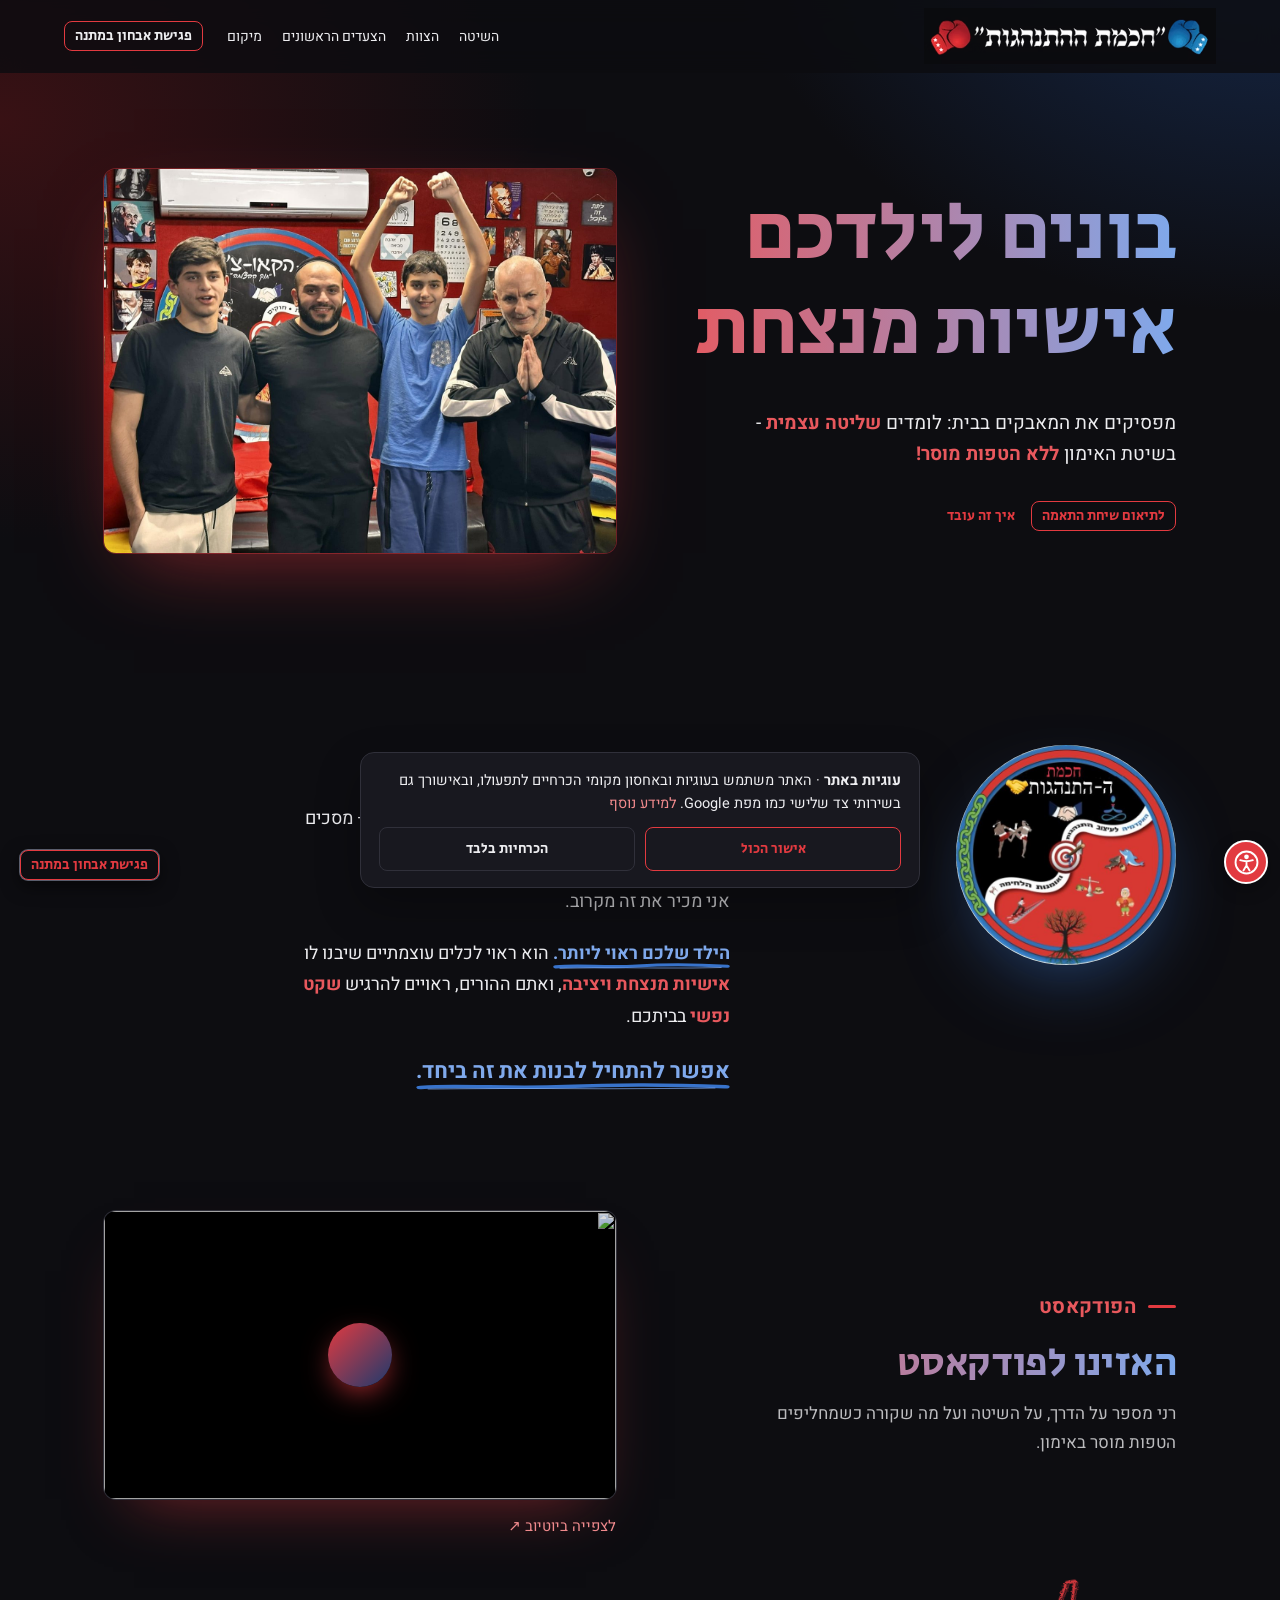
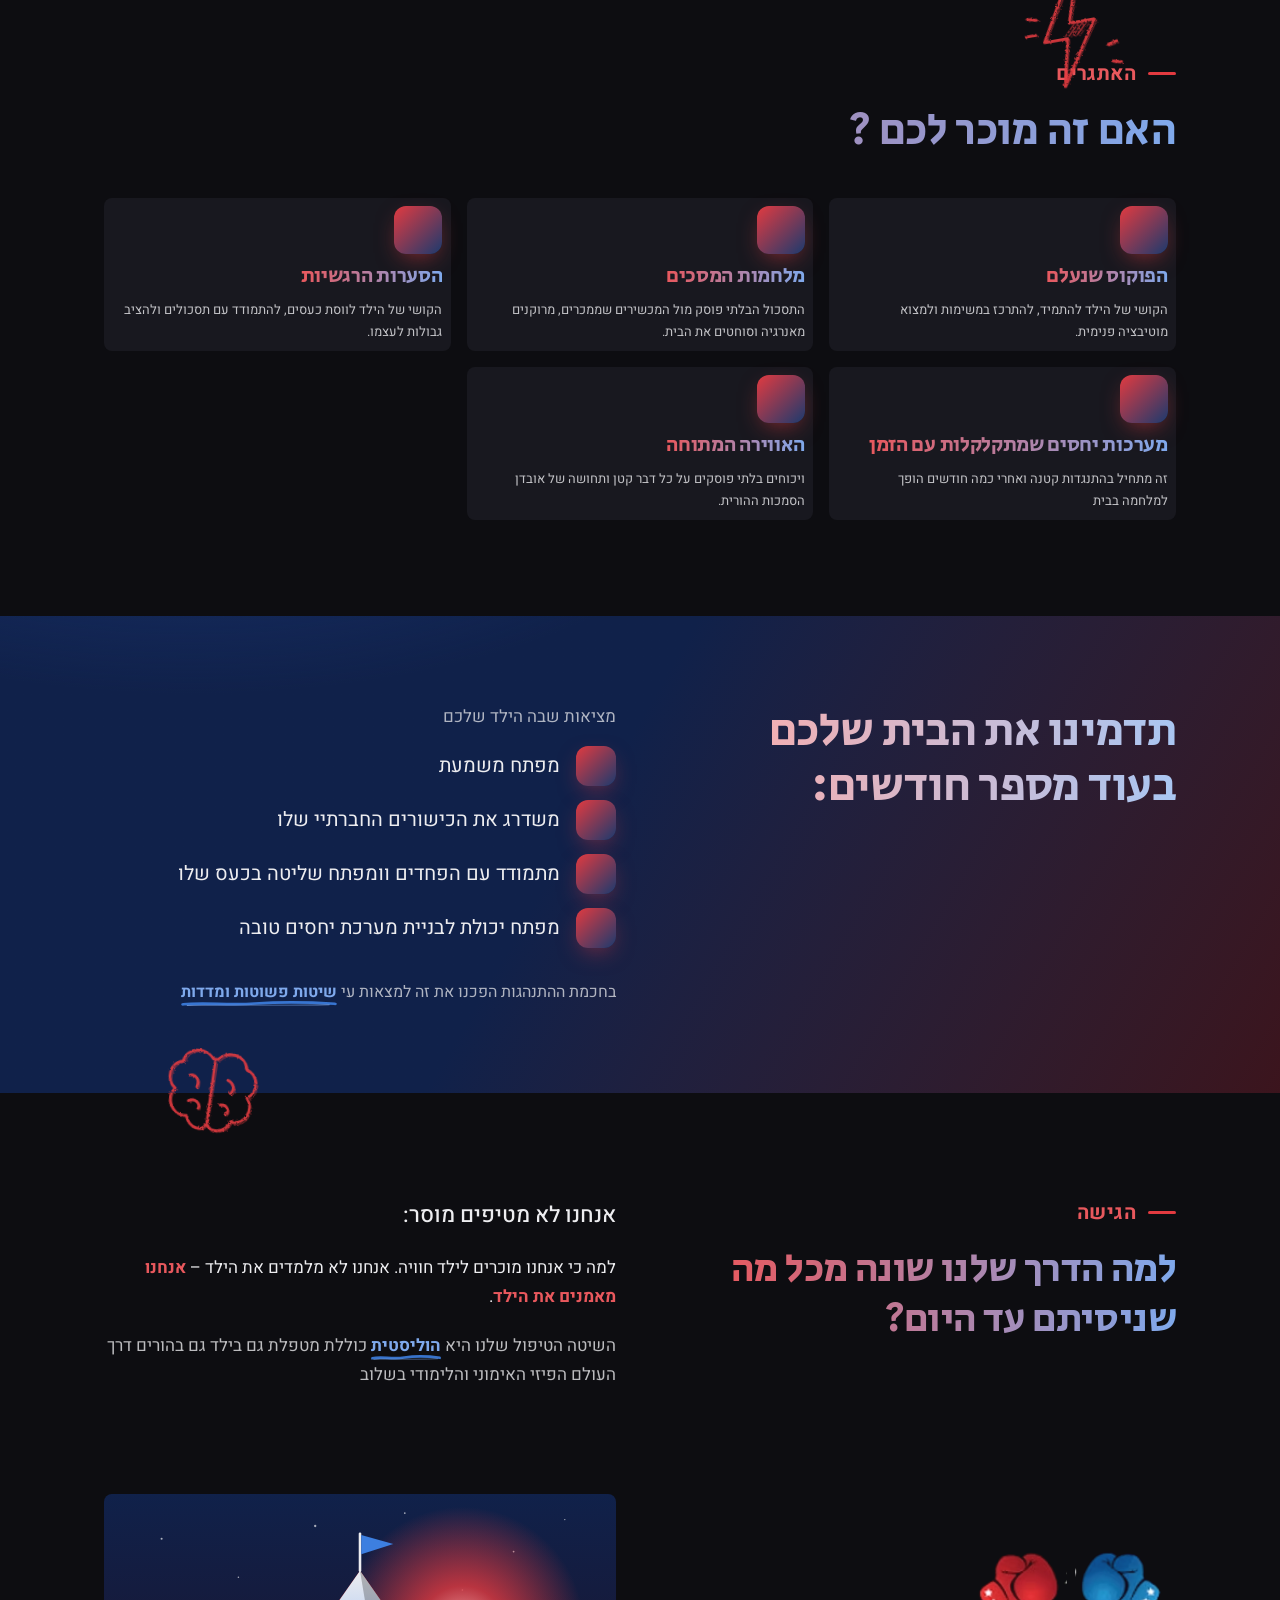
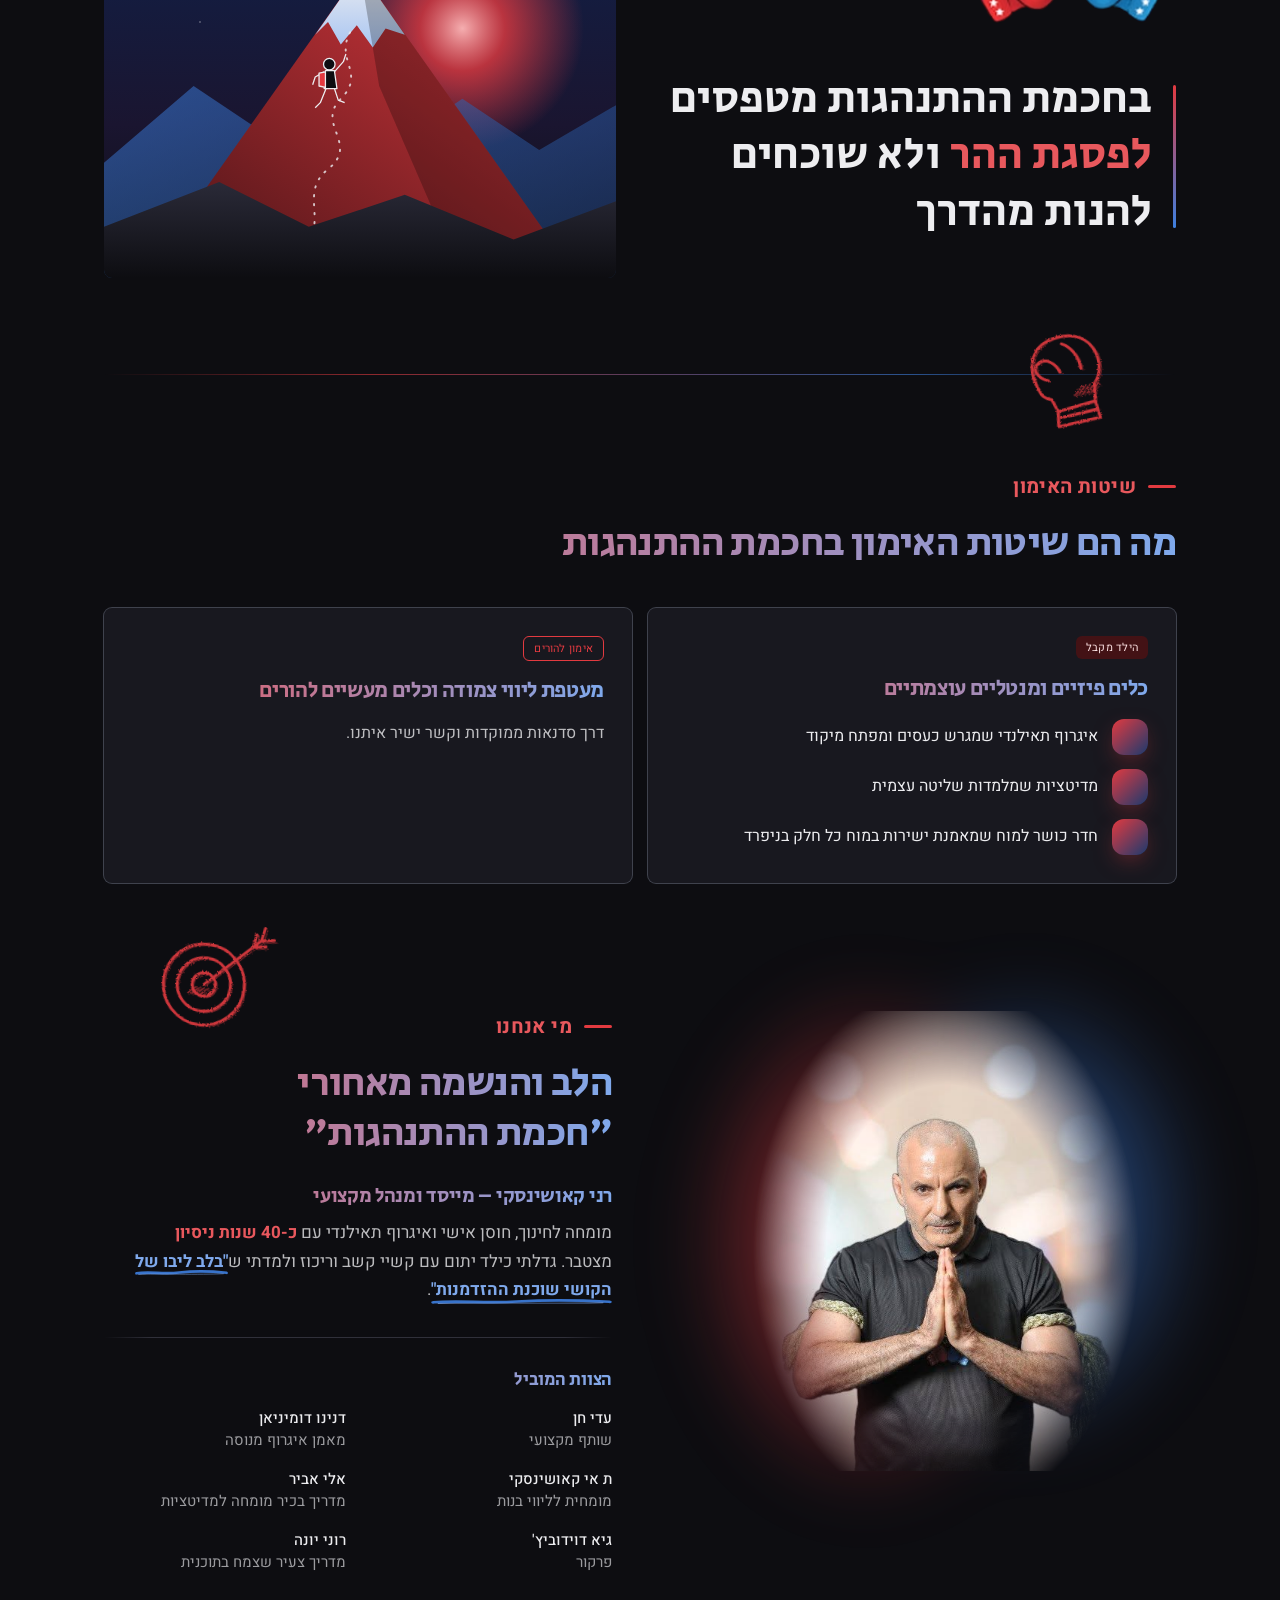
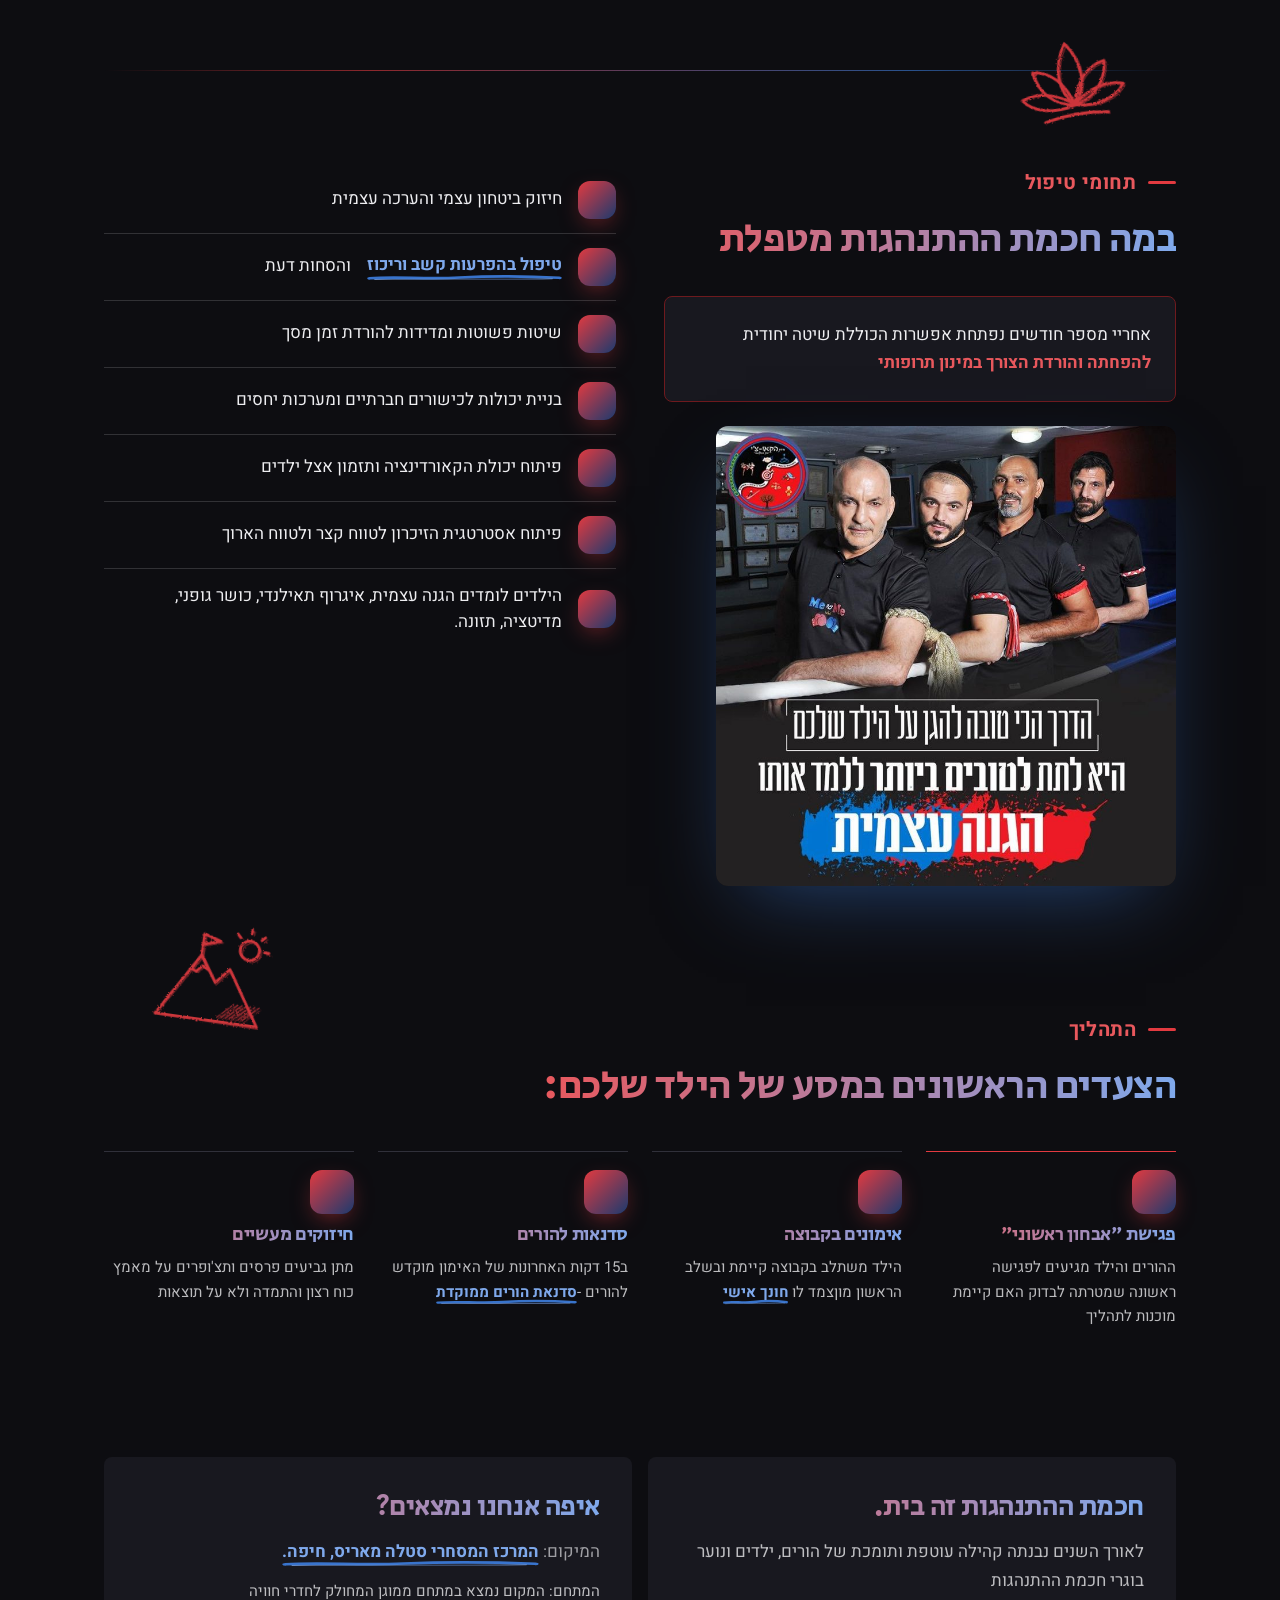
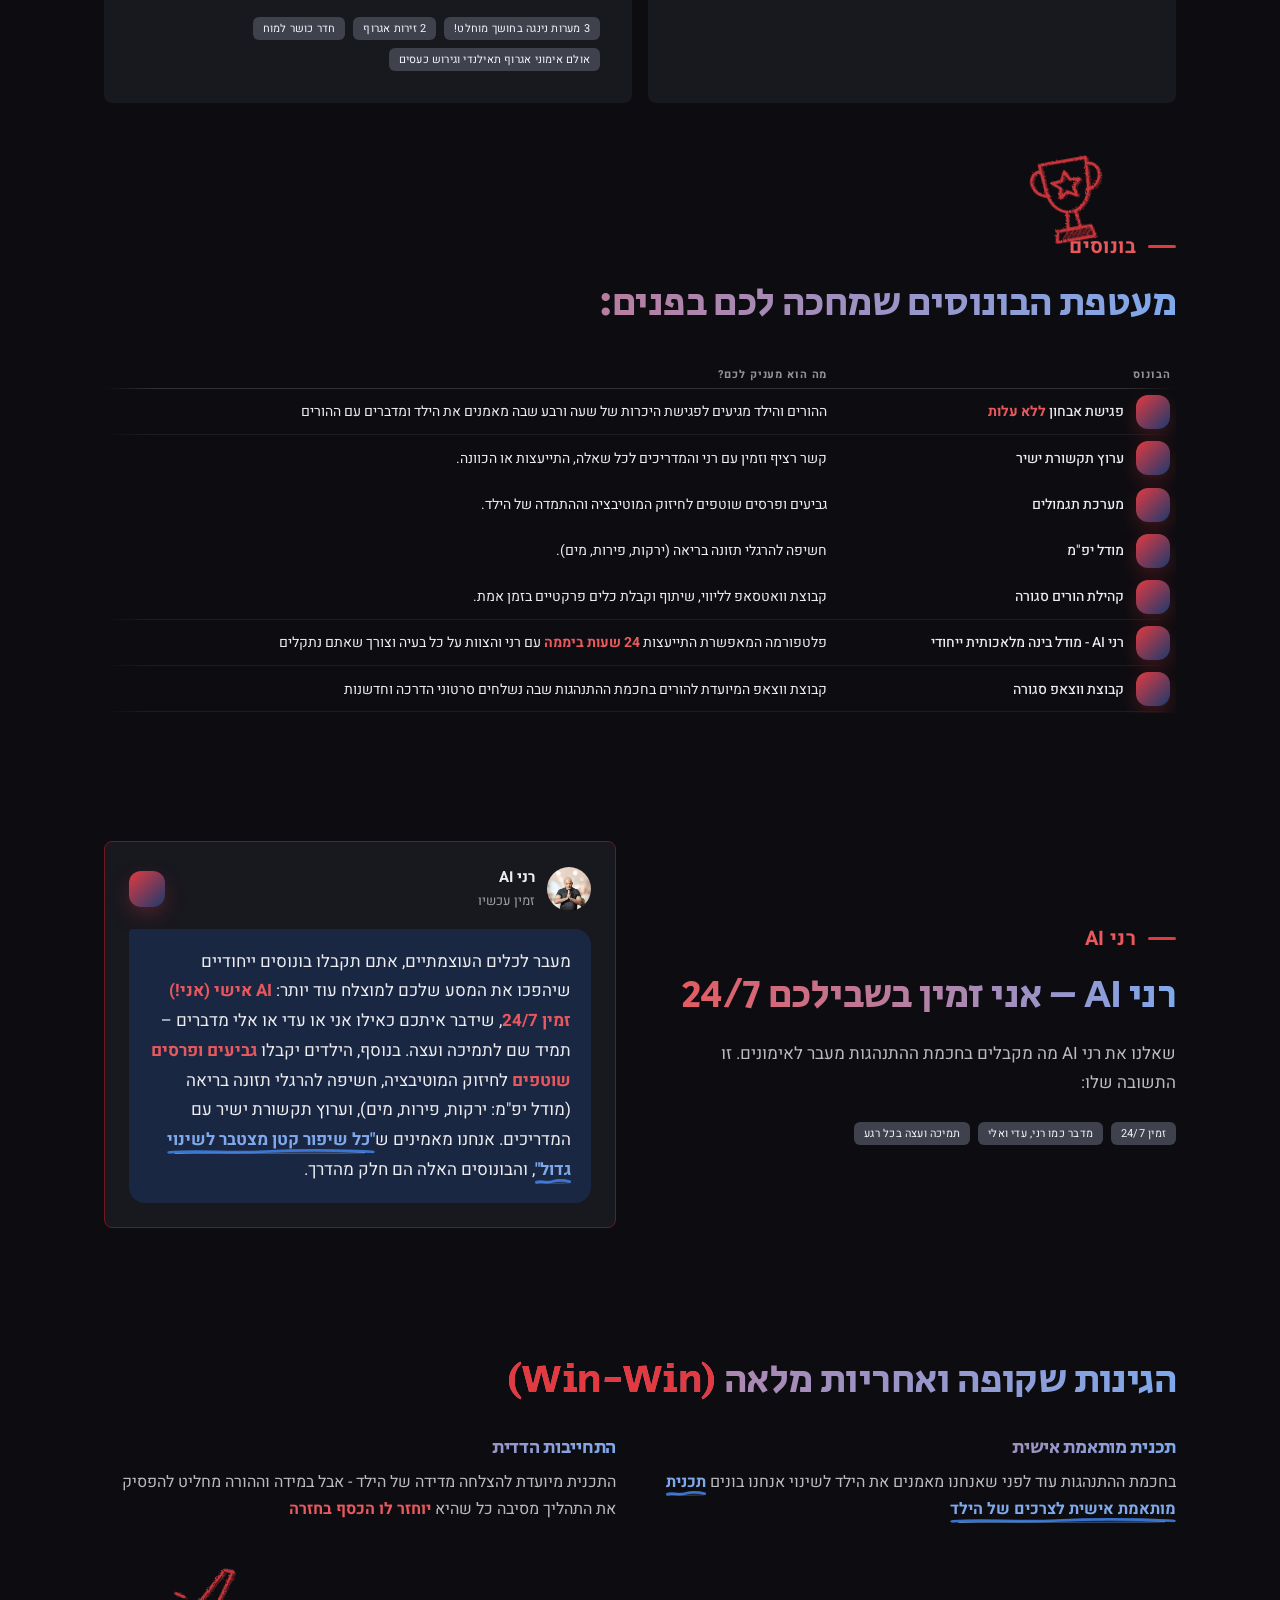
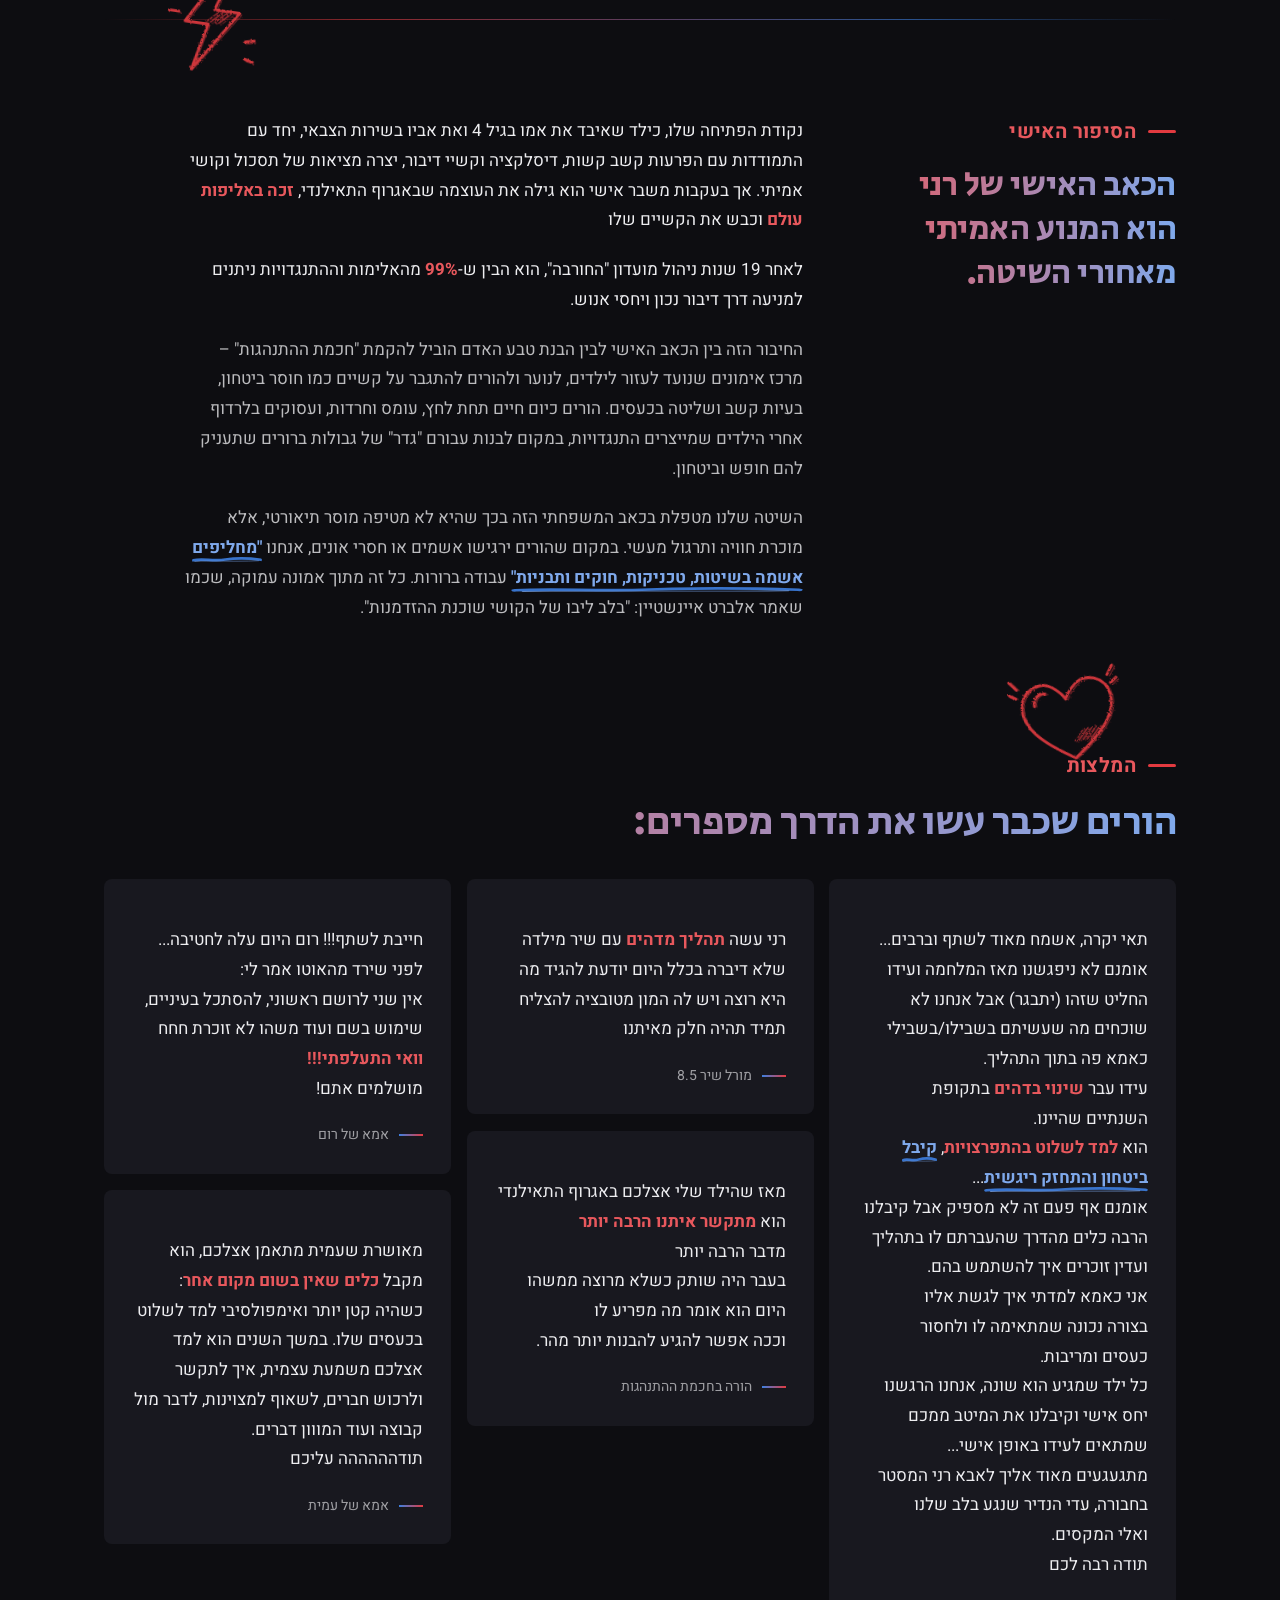
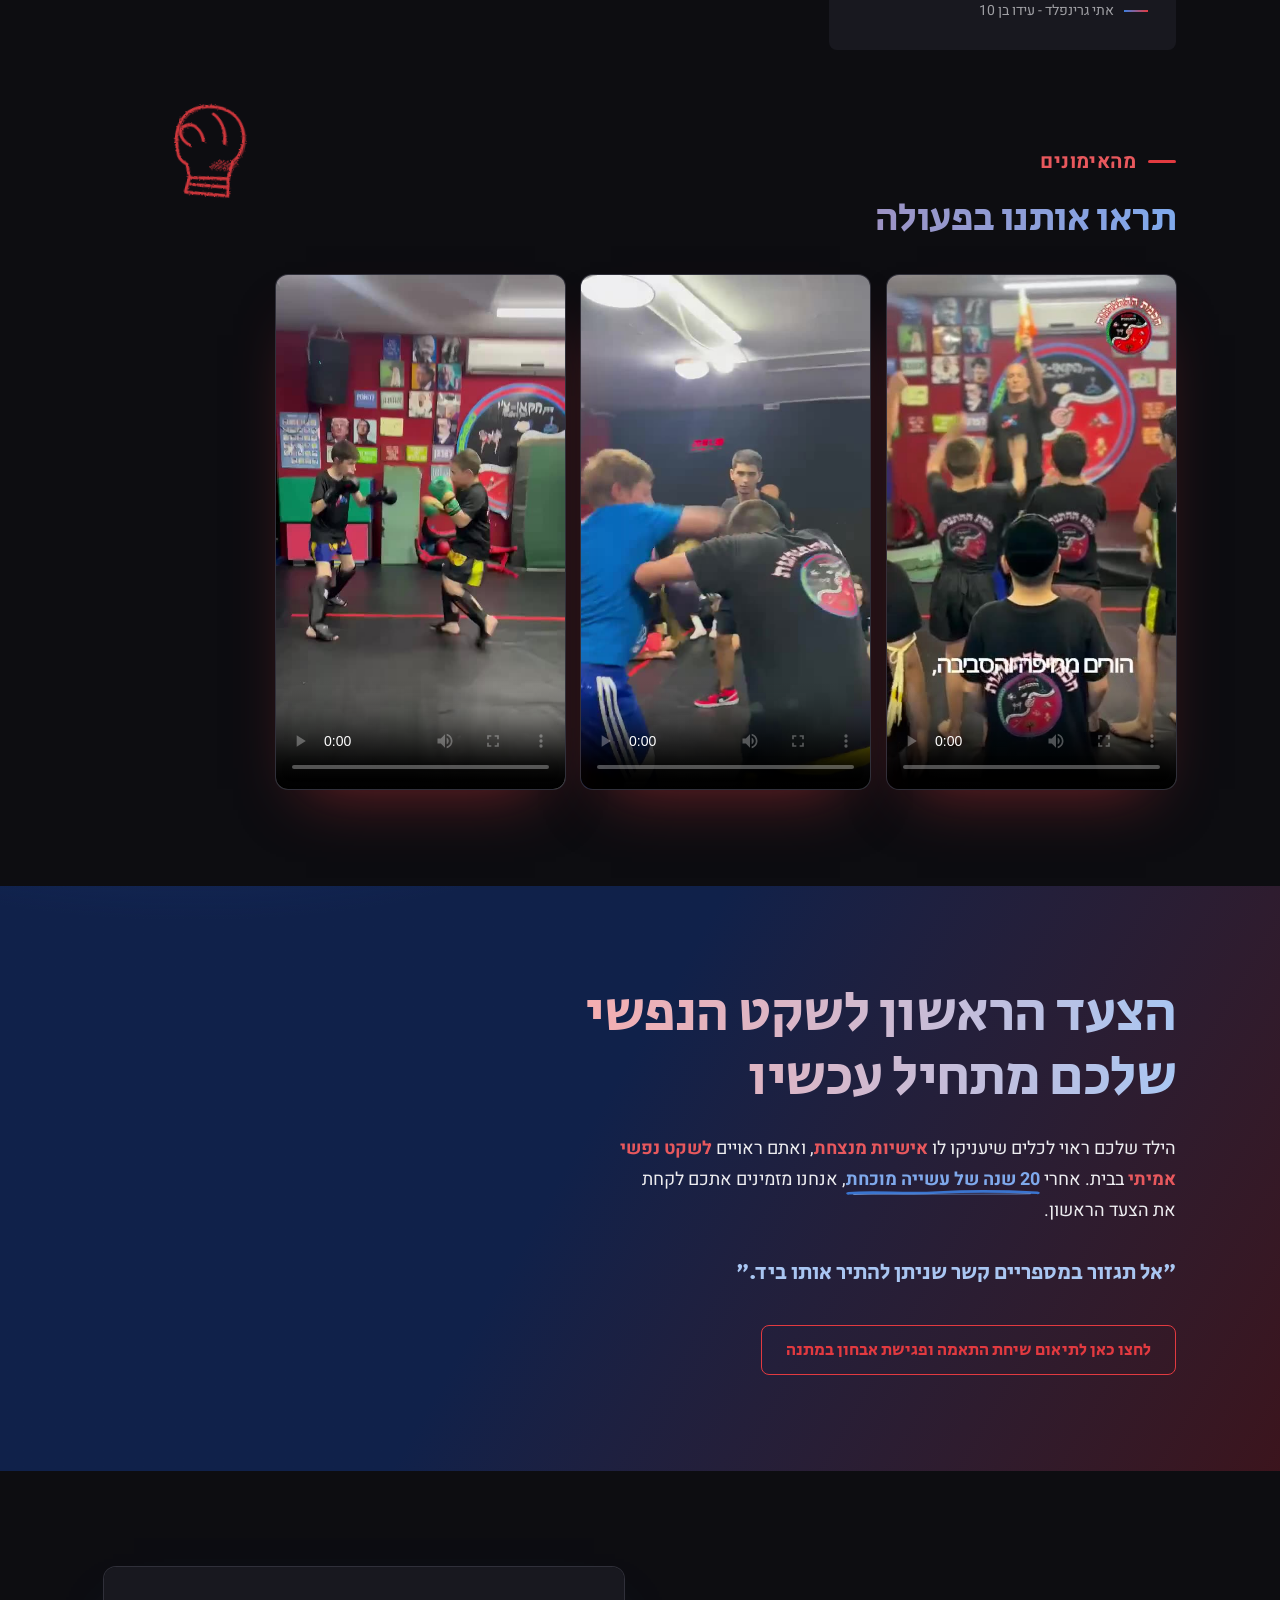
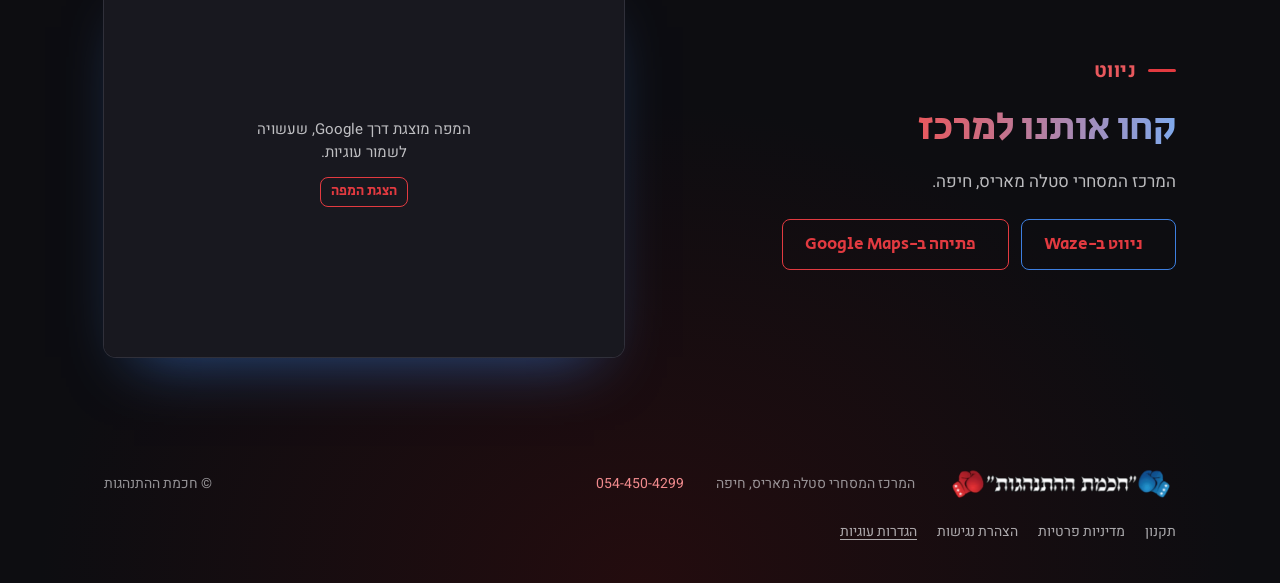
==== index.html @ c07a930c "Accessibility button (round, in the site's brand colour): text size, contrast, grayscale, links, rea" ====
<!DOCTYPE html>
<html lang="he" dir="rtl">
<head>
<meta charset="utf-8">
<script src="cms/cms-kit.js?v=32d20f4efd" data-admin-origin="https://femme-cms.femmeacademy1.workers.dev"></script>
<meta name="viewport" content="width=device-width, initial-scale=1">
<title>חכמת ההתנהגות · בונים לילדכם אישיות מנצחת</title>
<meta name="description" content="מרכז אימונים לילדים ולהורים בסטלה מאריס, חיפה: שליטה עצמית, ביטחון וקשב דרך איגרוף תאילנדי, מדיטציה וחדר כושר למוח – בשיטת האימון ללא הטפות מוסר. פגישת אבחון במתנה.">
<meta name="theme-color" content="#0d0d11">
<meta property="og:type" content="website">
<meta property="og:locale" content="he_IL">
<meta property="og:site_name" content="חכמת ההתנהגות">
<meta property="og:title" content="חכמת ההתנהגות · בונים לילדכם אישיות מנצחת">
<meta property="og:description" content="מפסיקים את המאבקים בבית: לומדים שליטה עצמית – בשיטת האימון ללא הטפות מוסר. פגישת אבחון במתנה.">
<meta property="og:image" content="assets/og.jpg">
<meta name="twitter:card" content="summary_large_image">
<link rel="icon" type="image/png" href="assets/favicon.png">
<link rel="apple-touch-icon" href="assets/apple-touch-icon.png">
<link rel="preconnect" href="https://fonts.googleapis.com">
<link rel="preconnect" href="https://fonts.gstatic.com" crossorigin>
<link rel="stylesheet" href="https://fonts.googleapis.com/css2?family=Heebo:wght@400;500;700&amp;family=Secular+One&amp;display=swap">
<link rel="stylesheet" href="https://unpkg.com/@phosphor-icons/web@2.1.1/src/duotone/style.css">
<link rel="stylesheet" href="css/nocturne.css?v=1">
<link rel="stylesheet" href="css/site.css?v=7">
</head>
<body>
<div id="top" class="page">

<a class="skip-link" href="#main">דילוג לתוכן</a>
<nav class="nav site-nav" aria-label="ניווט ראשי">
  <a href="#top" class="lighten site-logo"><img src="assets/logo.png" alt="חכמת ההתנהגות"></a>
  <button type="button" class="nav-toggle" aria-expanded="false" aria-controls="nav-menu" aria-label="פתיחת תפריט">
    <span></span><span></span><span></span>
  </button>
  <div class="nav-menu" id="nav-menu">
    <div class="nav-links">
      <a href="#method">השיטה</a>
      <a href="#team">הצוות</a>
      <a href="#steps">הצעדים הראשונים</a>
      <a href="#location">מיקום</a>
    </div>
    <a href="https://wa.me/972544504299?text=%D7%A9%D7%9C%D7%95%D7%9D%2C%20%D7%90%D7%A9%D7%9E%D7%97%20%D7%9C%D7%AA%D7%90%D7%9D%20%D7%A4%D7%92%D7%99%D7%A9%D7%AA%20%D7%90%D7%91%D7%97%D7%95%D7%9F%20%D7%91%D7%9E%D7%AA%D7%A0%D7%94%20%D7%91%D7%97%D7%9B%D7%9E%D7%AA%20%D7%94%D7%94%D7%AA%D7%A0%D7%94%D7%92%D7%95%D7%AA" target="_blank" rel="noopener" class="btn btn-primary">פגישת אבחון במתנה</a>
  </div>
</nav>

<div id="main" class="wrap">

  <section data-screen-label="Hero" style="display: grid; grid-template-columns: repeat(auto-fit, minmax(min(100%, 420px), 1fr)); gap: 48px; align-items: center; padding: 96px 0 72px;">
    <div>
      <h1 class="heading" style="font-size: clamp(44px, 6.4vw, 84px); line-height: 1.08; letter-spacing: -0.01em; margin: 0;">
        <span class="grad" style="display: block; padding-bottom: 0.08em;">בונים לילדכם</span>
        <span class="grad" style="display: block; padding-bottom: 0.08em;">אישיות מנצחת</span>
      </h1>
      <p style="font-size: 19px; line-height: 1.6; max-width: 46ch; margin: 28px 0 0;">מפסיקים את המאבקים בבית: לומדים <span class="hl-red">שליטה עצמית</span> -<br>בשיטת האימון <span class="hl-red">ללא הטפות מוסר!</span></p>
      <div style="display: flex; gap: 12px; flex-wrap: wrap; margin-top: 32px;">
        <a href="https://wa.me/972544504299?text=%D7%A9%D7%9C%D7%95%D7%9D%2C%20%D7%90%D7%A9%D7%9E%D7%97%20%D7%9C%D7%AA%D7%90%D7%9D%20%D7%A4%D7%92%D7%99%D7%A9%D7%AA%20%D7%90%D7%91%D7%97%D7%95%D7%9F%20%D7%91%D7%9E%D7%AA%D7%A0%D7%94%20%D7%91%D7%97%D7%9B%D7%9E%D7%AA%20%D7%94%D7%94%D7%AA%D7%A0%D7%94%D7%92%D7%95%D7%AA" target="_blank" rel="noopener" class="btn btn-primary">לתיאום שיחת התאמה</a>
        <a href="#method" class="btn btn-ghost">איך זה עובד</a>
      </div>
    </div>
    <figure style="margin: 0; aspect-ratio: 4 / 3; border-radius: 12px; box-shadow: 0 0 0 1px color-mix(in srgb, var(--color-accent) 40%, transparent), 0 30px 80px -30px color-mix(in srgb, var(--color-accent) 60%, transparent);">
        <img src="assets/group.jpg" alt="תמונה ראשית" style="display: block; width: 100%; height: 100%; object-fit: cover; border-radius: 12px;">
      </figure>
    
  </section>

  <section class="letter" data-screen-label="Letter">
    <figure class="letter-emblem">
      <img src="assets/emblem.jpg" alt="סמל" loading="lazy" style="display: block; width: 100%; height: 100%; object-fit: cover; border-radius: 50%;">
    </figure>
    <div class="letter-text">
      <p style="margin: 0 0 20px; color: var(--color-accent-400); font-size: 22px; font-weight: 700;">הורים יקרים,</p>
      <p style="margin: 0 0 20px;">בעולם של היום, הילדים שלנו מוצפים בהמון גירויים – מסכים וממתקים עד פיתויים שפוגעים באיזון הפנימי שלהם.</p>
      <p class="muted" style="margin: 0 0 20px;">אני מכיר את זה מקרוב.</p>
      <p style="margin: 0 0 20px;"><span class="hl-blue">הילד שלכם ראוי ליותר.</span> הוא ראוי לכלים עוצמתיים שיבנו לו <span class="hl-red">אישיות מנצחת ויציבה</span>, ואתם ההורים, ראויים להרגיש <span class="hl-red">שקט נפשי</span> בביתכם.</p>
      <p style="margin: 0; font-size: 22px; font-weight: 500;"><span class="hl-blue">אפשר להתחיל לבנות את זה ביחד.</span></p>
    </div>
  
  </section>

  <section id="podcast" data-screen-label="Podcast" style="padding: 24px 0 96px; display: grid; grid-template-columns: repeat(auto-fit, minmax(min(100%, 340px), 1fr)); gap: 32px 48px; align-items: center;">
    <div>
    <span class="kicker" style="margin-bottom: 16px;"><span class="kicker-bar"></span>הפודקאסט</span>
    <h2 class="grad heading" style="font-size: clamp(28px, 3.2vw, 40px); line-height: 1.25; margin: 0 0 12px;">האזינו לפודקאסט</h2>
    <p class="muted" style="margin: 0; font-size: 17px; line-height: 1.7; max-width: 44ch;">רני מספר על הדרך, על השיטה ועל מה שקורה כשמחליפים הטפות מוסר באימון.</p>
    </div>
    <div>
    <div class="yt-embed" data-yt="ZzPbGwdoJzI">
      <button type="button" class="yt-facade" aria-label="הפעלת הפרק ביוטיוב">
        <img src="https://i.ytimg.com/vi/ZzPbGwdoJzI/hqdefault.jpg" alt="" loading="lazy">
        <span class="yt-play" aria-hidden="true"><i class="ph-duotone ph-play"></i></span>
      </button>
    </div>
    <p style="margin: 16px 0 0; font-size: 15px;"><a href="https://youtu.be/ZzPbGwdoJzI" target="_blank" rel="noopener">לצפייה ביוטיוב ↗</a></p>
    </div>
  </section>

  <div data-doodle="" aria-hidden="true" style="display: flex; justify-content: flex-start; height: 0; align-items: flex-start; position: relative; z-index: 0; pointer-events: none;"><img src="assets/doodle-lightning.svg" alt="" style="width: clamp(84px, 10vw, 130px); height: auto; flex: none; transform: translateY(-50%) rotate(-10deg); margin-inline: 4% 0; opacity: 0.9;"></div>
  <section data-screen-label="Pain points" style="padding: 24px 0 96px;">
    <span class="kicker" style="margin-bottom: 16px;"><span class="kicker-bar"></span>האתגרים</span>
    <h2 class="grad heading" style="font-size: clamp(30px, 3.6vw, 44px); line-height: 1.2; margin: 0 0 40px;">האם זה מוכר לכם ?</h2>
    <div style="display: grid; grid-template-columns: repeat(auto-fill, minmax(min(100%, 320px), 1fr)); gap: 16px;">
      <div class="card" style="display: flex; flex-direction: column; gap: 10px;">
        <span class="badge" style="width: 48px; height: 48px; font-size: 26px; color: var(--color-text);"><i class="ph-duotone ph-target"></i></span>
        <h3 class="card-title grad heading" style="margin: 0; font-size: 21px; align-self: flex-start;">הפוקוס שנעלם</h3>
        <p class="card-body" style="margin: 0; line-height: 1.65;">הקושי של הילד להתמיד, להתרכז במשימות ולמצוא מוטיבציה פנימית.</p>
      </div>
      <div class="card" style="display: flex; flex-direction: column; gap: 10px;">
        <span class="badge" style="width: 48px; height: 48px; font-size: 26px; color: var(--color-text);"><i class="ph-duotone ph-device-mobile-slash"></i></span>
        <h3 class="card-title grad heading" style="margin: 0; font-size: 21px; align-self: flex-start;">מלחמות המסכים</h3>
        <p class="card-body" style="margin: 0; line-height: 1.65;">התסכול הבלתי פוסק מול המכשירים שממכרים, מרוקנים מאנרגיה וסוחטים את הבית.</p>
      </div>
      <div class="card" style="display: flex; flex-direction: column; gap: 10px;">
        <span class="badge" style="width: 48px; height: 48px; font-size: 26px; color: var(--color-text);"><i class="ph-duotone ph-lightning"></i></span>
        <h3 class="card-title grad heading" style="margin: 0; font-size: 21px; align-self: flex-start;">הסערות הרגשיות</h3>
        <p class="card-body" style="margin: 0; line-height: 1.65;">הקושי של הילד לווסת כעסים, להתמודד עם תסכולים ולהציב גבולות לעצמו.</p>
      </div>
      <div class="card" style="display: flex; flex-direction: column; gap: 10px;">
        <span class="badge" style="width: 48px; height: 48px; font-size: 26px; color: var(--color-text);"><i class="ph-duotone ph-link-break"></i></span>
        <h3 class="card-title grad heading" style="margin: 0; font-size: 21px; align-self: flex-start;">מערכות יחסים שמתקלקלות עם הזמן</h3>
        <p class="card-body" style="margin: 0; line-height: 1.65;">זה מתחיל בהתנגדות קטנה ואחרי כמה חודשים הופך למלחמה בבית</p>
      </div>
      <div class="card" style="display: flex; flex-direction: column; gap: 10px;">
        <span class="badge" style="width: 48px; height: 48px; font-size: 26px; color: var(--color-text);"><i class="ph-duotone ph-warning"></i></span>
        <h3 class="card-title grad heading" style="margin: 0; font-size: 21px; align-self: flex-start;">האווירה המתוחה</h3>
        <p class="card-body" style="margin: 0; line-height: 1.65;">ויכוחים בלתי פוסקים על כל דבר קטן ותחושה של אובדן הסמכות ההורית.</p>
      </div>
    </div>
  </section>
</div>

<section data-screen-label="Imagine" style="background: radial-gradient(900px 420px at 15% -40%, color-mix(in srgb, var(--color-section-glow) 70%, transparent), transparent 64%), linear-gradient(120deg, var(--color-section) 0%, var(--color-section) 45%, color-mix(in srgb, var(--color-accent-800) 85%, var(--color-section)) 100%); padding: 88px 0;">
  <div style="max-width: 1200px; margin: 0 auto; padding: 0 clamp(20px, 5vw, 72px); display: grid; grid-template-columns: repeat(auto-fit, minmax(min(100%, 380px), 1fr)); gap: 48px;">
    <h2 class="grad grad-light heading" style="font-size: clamp(30px, 3.6vw, 46px); line-height: 1.2; margin: 0; max-width: 16ch;">תדמינו את הבית שלכם בעוד מספר חודשים:</h2>
    <div>
      <p style="margin: 0 0 16px; font-size: 17px; color: color-mix(in srgb, var(--color-text) 72%, transparent);">מציאות שבה הילד שלכם</p>
      <div style="display: flex; flex-direction: column; gap: 14px; font-size: 20px; line-height: 1.5;">
        <div style="display: flex; gap: 16px; align-items: center;"><span class="badge" style="width: 40px; height: 40px; font-size: 22px; color: var(--color-text);"><i class="ph-duotone ph-medal"></i></span>מפתח משמעת</div>
        <div style="display: flex; gap: 16px; align-items: center;"><span class="badge" style="width: 40px; height: 40px; font-size: 22px; color: var(--color-text);"><i class="ph-duotone ph-users"></i></span>משדרג את הכישורים החברתיי שלו</div>
        <div style="display: flex; gap: 16px; align-items: center;"><span class="badge" style="width: 40px; height: 40px; font-size: 22px; color: var(--color-text);"><i class="ph-duotone ph-shield-check"></i></span>מתמודד עם הפחדים וומפתח שליטה בכעס שלו</div>
        <div style="display: flex; gap: 16px; align-items: center;"><span class="badge" style="width: 40px; height: 40px; font-size: 22px; color: var(--color-text);"><i class="ph-duotone ph-heart"></i></span>מפתח יכולת לבניית מערכת יחסים טובה</div>
      </div>
      <p style="margin: 32px 0 0; font-size: 16px; color: color-mix(in srgb, var(--color-text) 72%, transparent);">בחכמת ההתנהגות הפכנו את זה למצאות עי <span class="hl-blue">שיטות פשוטות ומדדות</span></p>
    </div>
  </div>
</section>

<div style="max-width: 1200px; margin: 0 auto; padding: 0 clamp(20px, 5vw, 72px);">

  <div data-doodle="" aria-hidden="true" style="display: flex; justify-content: flex-end; height: 0; align-items: flex-start; position: relative; z-index: 0; pointer-events: none;"><img src="assets/doodle-brain.svg" alt="" style="width: clamp(84px, 10vw, 130px); height: auto; flex: none; transform: translateY(-50%) rotate(8deg); margin-inline: 0 4%; opacity: 0.9;"></div>
  <section id="method" data-screen-label="Why different" style="padding: 104px 0 64px; display: grid; grid-template-columns: repeat(auto-fit, minmax(min(100%, 380px), 1fr)); gap: 48px;">
    <div>
      <span class="kicker" style="margin-bottom: 16px;"><span class="kicker-bar"></span>הגישה</span>
      <h2 class="grad heading" style="font-size: clamp(28px, 3.2vw, 40px); line-height: 1.25; margin: 0; max-width: 20ch;">למה הדרך שלנו שונה מכל מה שניסיתם עד היום?</h2>
    </div>
    <div style="display: flex; flex-direction: column; gap: 20px; font-size: 17px; line-height: 1.7;">
      <p style="margin: 0; font-size: 22px; font-weight: 500;">אנחנו לא מטיפים מוסר:</p>
      <p style="margin: 0;">למה כי אנחנו מוכרים לילד חוויה. אנחנו לא מלמדים את הילד – <span class="hl-red">אנחנו מאמנים את הילד</span>.</p>
      <p class="muted" style="margin: 0;">השיטה הטיפול שלנו היא <span class="hl-blue">הוליסטית</span> כוללת מטפלת גם בילד גם בהורים דרך העולם הפיזי האימוני והלימודי בשלוב</p>
    </div>
  </section>

  <section data-screen-label="Mountain quote" style="padding: 40px 0 96px; display: grid; grid-template-columns: repeat(auto-fit, minmax(min(100%, 380px), 1fr)); gap: 48px; align-items: center;">
    <div style="display: flex; flex-direction: column; gap: 32px;">
      <div class="lighten" style="display: flex; gap: 8px; align-items: center;"><span style="display: block; width: 101px; height: 110px; background: url('assets/logo.png') right center / auto 110px no-repeat;"></span><span style="display: block; width: 101px; height: 110px; background: url('assets/logo.png') left center / auto 110px no-repeat;"></span></div>
      <blockquote class="heading" style="margin: 0; font-size: clamp(28px, 3.4vw, 44px); line-height: 1.3; max-width: 22ch; padding-inline-start: 24px; position: relative;">
        <span style="position: absolute; inset-inline-start: 0; top: 0.3em; bottom: 0.3em; width: 3px; border-radius: 2px; background: linear-gradient(to bottom, var(--color-accent), var(--color-accent-2));"></span>
        בחכמת ההתנהגות מטפסים <span style="color: var(--color-accent-400);">לפסגת ההר</span> ולא שוכחים להנות מהדרך
      </blockquote>
    </div>
    <figure style="margin: 0; aspect-ratio: 4 / 3;">
      <img src="assets/mountain.svg" alt="איור של הר עם פסגה" loading="lazy" style="display: block; width: 100%; height: 100%; object-fit: cover; border-radius: 8px;">
    </figure>
  </section>

  <div style="height: 1px; background: linear-gradient(to left, transparent, var(--color-accent-2) 25%, var(--color-accent) 75%, transparent); opacity: 0.6;"></div>

  <div data-doodle="" aria-hidden="true" style="display: flex; justify-content: flex-start; height: 0; align-items: flex-start; position: relative; z-index: 0; pointer-events: none;"><img src="assets/doodle-glove.svg" alt="" style="width: clamp(84px, 10vw, 130px); height: auto; flex: none; transform: translateY(-50%) rotate(-10deg); margin-inline: 4% 0; opacity: 0.9;"></div>
  <section data-screen-label="Methods" style="padding: 96px 0;">
    <span class="kicker" style="margin-bottom: 16px;"><span class="kicker-bar"></span>שיטות האימון</span>
    <h2 class="grad heading" style="font-size: clamp(28px, 3.2vw, 40px); line-height: 1.25; margin: 0 0 40px;">מה הם שיטות האימון בחכמת ההתנהגות</h2>
    <div style="display: grid; grid-template-columns: repeat(auto-fit, minmax(min(100%, 420px), 1fr)); gap: 16px;">
      <div class="card elev-sm" style="display: flex; flex-direction: column; gap: 18px; padding: 28px;">
        <span class="tag tag-accent" style="align-self: flex-start;">הילד מקבל</span>
        <h3 class="grad heading" style="margin: 0; font-size: 22px;">כלים פיזיים ומנטליים עוצמתיים</h3>
        <div style="display: flex; flex-direction: column; gap: 14px; font-size: 16px; line-height: 1.6;">
          <div style="display: flex; gap: 14px; align-items: center;"><span class="badge" style="width: 36px; height: 36px; font-size: 20px; color: var(--color-text);"><i class="ph-duotone ph-hand-fist"></i></span><span>איגרוף תאילנדי שמגרש כעסים ומפתח מיקוד</span></div>
          <div style="display: flex; gap: 14px; align-items: center;"><span class="badge" style="width: 36px; height: 36px; font-size: 20px; color: var(--color-text);"><i class="ph-duotone ph-flower-lotus"></i></span><span>מדיטציות שמלמדות שליטה עצמית</span></div>
          <div style="display: flex; gap: 14px; align-items: center;"><span class="badge" style="width: 36px; height: 36px; font-size: 20px; color: var(--color-text);"><i class="ph-duotone ph-brain"></i></span><span>חדר כושר למוח שמאמנת ישירות במוח כל חלק בניפרד</span></div>
        </div>
      </div>
      <div class="card elev-sm" style="display: flex; flex-direction: column; gap: 18px; padding: 28px;">
        <span class="tag tag-outline" style="align-self: flex-start;">אימון להורים</span>
        <h3 class="grad heading" style="margin: 0; font-size: 22px;">מעטפת ליווי צמודה וכלים מעשיים להורים</h3>
        <p class="muted" style="margin: 0; font-size: 16px; line-height: 1.6;">דרך סדנאות ממוקדות וקשר ישיר איתנו.</p>
      </div>
    </div>
  </section>

  <div data-doodle="" aria-hidden="true" style="display: flex; justify-content: flex-end; height: 0; align-items: flex-start; position: relative; z-index: 0; pointer-events: none;"><img src="assets/doodle-target.svg" alt="" style="width: clamp(84px, 10vw, 130px); height: auto; flex: none; transform: translateY(-50%) rotate(8deg); margin-inline: 0 4%; opacity: 0.9;"></div>
  <section id="team" data-screen-label="Founder" style="padding: 32px 0 96px; display: grid; grid-template-columns: repeat(auto-fit, minmax(min(100%, 380px), 1fr)); gap: 56px; align-items: start;">
    <div style="position: relative; width: 100%; max-width: 460px; aspect-ratio: 1 / 1;">
      <div style="position: absolute; inset: -8%; background: radial-gradient(closest-side at 35% 50%, color-mix(in srgb, var(--color-accent) 75%, transparent), transparent), radial-gradient(closest-side at 65% 45%, color-mix(in srgb, var(--color-accent-2) 75%, transparent), transparent); filter: blur(30px);"></div>
      <figure style="position: relative; margin: 0; width: 100%; height: 100%; -webkit-mask-image: radial-gradient(ellipse 42% 58% at 50% 52%, #000 62%, transparent 100%); mask-image: radial-gradient(ellipse 42% 58% at 50% 52%, #000 62%, transparent 100%);">
        <img src="assets/rani.jpg" alt="רני קאושינסקי" loading="lazy" style="display: block; width: 100%; height: 100%; object-fit: cover; border-radius: 0;">
      </figure>
    </div>
    <div>
      <span class="kicker" style="margin-bottom: 16px;"><span class="kicker-bar"></span>מי אנחנו</span>
      <h2 class="grad heading" style="font-size: clamp(28px, 3.2vw, 40px); line-height: 1.25; margin: 0 0 28px;">הלב והנשמה מאחורי<br>"חכמת ההתנהגות"</h2>
      <h3 class="grad heading" style="margin: 0 0 10px; font-size: 20px;">רני קאושינסקי – מייסד ומנהל מקצועי</h3>
      <p class="muted" style="margin: 0 0 16px; font-size: 17px; line-height: 1.7; max-width: 48ch;">מומחה לחינוך, חוסן אישי ואיגרוף תאילנדי עם <span class="hl-red">כ-40 שנות ניסיון</span> מצטבר. גדלתי כילד יתום עם קשיי קשב וריכוז ולמדתי ש<span class="hl-blue">"בלב ליבו של הקושי שוכנת ההזדמנות"</span>.</p>
      <div style="height: 1px; margin: 32px 0; background: linear-gradient(to left, transparent, var(--color-neutral-700) 48px calc(100% - 48px), transparent);"></div>
      <h3 class="grad heading" style="margin: 0 0 16px; font-size: 18px;">הצוות המוביל</h3>
      <div style="display: grid; grid-template-columns: repeat(auto-fill, minmax(200px, 1fr)); gap: 16px 24px; font-size: 15px; line-height: 1.5;">
        <div><div style="font-weight: 500;">עדי חן</div><div class="muted-2">שותף מקצועי</div></div>
        <div><div style="font-weight: 500;">דנינו דומיניאן</div><div class="muted-2">מאמן איגרוף מנוסה</div></div>
        <div><div style="font-weight: 500;">ת אי קאושינסקי</div><div class="muted-2">מומחית לליווי בנות</div></div>
        <div><div style="font-weight: 500;">אלי אביר</div><div class="muted-2">מדריך בכיר מומחה למדיטציות</div></div>
        <div><div style="font-weight: 500;">גיא דוידוביץ'</div><div class="muted-2">פרקור</div></div>
        <div><div style="font-weight: 500;">רוני יונה</div><div class="muted-2">מדריך צעיר שצמח בתוכנית</div></div>
      </div>
    </div>
  </section>

  <div style="height: 1px; background: linear-gradient(to left, transparent, var(--color-accent-2) 25%, var(--color-accent) 75%, transparent); opacity: 0.6;"></div>

  <div data-doodle="" aria-hidden="true" style="display: flex; justify-content: flex-start; height: 0; align-items: flex-start; position: relative; z-index: 0; pointer-events: none;"><img src="assets/doodle-lotus.svg" alt="" style="width: clamp(84px, 10vw, 130px); height: auto; flex: none; transform: translateY(-50%) rotate(-10deg); margin-inline: 4% 0; opacity: 0.9;"></div>
  <section data-screen-label="What we treat" style="padding: 96px 0; display: grid; grid-template-columns: repeat(auto-fit, minmax(min(100%, 380px), 1fr)); gap: 48px; align-items: start;">
    <div>
      <span class="kicker" style="margin-bottom: 16px;"><span class="kicker-bar"></span>תחומי טיפול</span>
      <h2 class="grad heading" style="font-size: clamp(28px, 3.2vw, 40px); line-height: 1.25; margin: 0 0 32px;">במה חכמת ההתנהגות מטפלת</h2>
      <div class="card" style="padding: 24px; border: 1px solid var(--color-accent-700);">
        <p style="margin: 0; font-size: 17px; line-height: 1.65;">אחריי מספר חודשים נפתחת אפשרות הכוללת שיטה יחודית <span class="hl-red">להפחתה והורדת הצורך במינון תרופותי</span></p>
      </div>
      <figure style="margin: 24px 0 0; aspect-ratio: 1 / 1; max-width: 460px; border-radius: 12px; box-shadow: 0 30px 80px -30px color-mix(in srgb, var(--color-accent-2) 50%, transparent);">
        <img src="assets/team-ring.jpg" alt="תמונת הצוות" loading="lazy" style="display: block; width: 100%; height: 100%; object-fit: cover; border-radius: 12px;">
      </figure>
    </div>
    <div style="display: flex; flex-direction: column;">
      <div style="padding: 14px 0; font-size: 17px; line-height: 1.55; display: flex; gap: 16px; align-items: center; border-bottom: 1px solid var(--color-divider);"><span class="badge" style="width: 38px; height: 38px; font-size: 21px; color: var(--color-text);"><i class="ph-duotone ph-star"></i></span>חיזוק ביטחון עצמי והערכה עצמית</div>
      <div style="padding: 14px 0; font-size: 17px; line-height: 1.55; display: flex; gap: 16px; align-items: center; border-bottom: 1px solid var(--color-divider);"><span class="badge" style="width: 38px; height: 38px; font-size: 21px; color: var(--color-text);"><i class="ph-duotone ph-brain"></i></span><span class="hl-blue">טיפול בהפרעות קשב וריכוז</span> והסחות דעת</div>
      <div style="padding: 14px 0; font-size: 17px; line-height: 1.55; display: flex; gap: 16px; align-items: center; border-bottom: 1px solid var(--color-divider);"><span class="badge" style="width: 38px; height: 38px; font-size: 21px; color: var(--color-text);"><i class="ph-duotone ph-monitor"></i></span>שיטות פשוטות ומדידות להורדת זמן מסך</div>
      <div style="padding: 14px 0; font-size: 17px; line-height: 1.55; display: flex; gap: 16px; align-items: center; border-bottom: 1px solid var(--color-divider);"><span class="badge" style="width: 38px; height: 38px; font-size: 21px; color: var(--color-text);"><i class="ph-duotone ph-users-four"></i></span>בניית יכולות לכישורים חברתיים ומערכות יחסים</div>
      <div style="padding: 14px 0; font-size: 17px; line-height: 1.55; display: flex; gap: 16px; align-items: center; border-bottom: 1px solid var(--color-divider);"><span class="badge" style="width: 38px; height: 38px; font-size: 21px; color: var(--color-text);"><i class="ph-duotone ph-person-simple-run"></i></span>פיתוח יכולת הקאורדינציה ותזמון אצל ילדים</div>
      <div style="padding: 14px 0; font-size: 17px; line-height: 1.55; display: flex; gap: 16px; align-items: center; border-bottom: 1px solid var(--color-divider);"><span class="badge" style="width: 38px; height: 38px; font-size: 21px; color: var(--color-text);"><i class="ph-duotone ph-lightbulb"></i></span>פיתוח אסטרטגית הזיכרון לטווח קצר ולטווח הארוך</div>
      <div style="padding: 14px 0; font-size: 17px; line-height: 1.55; display: flex; gap: 16px; align-items: center;"><span class="badge" style="width: 38px; height: 38px; font-size: 21px; color: var(--color-text);"><i class="ph-duotone ph-hand-fist"></i></span>הילדים לומדים הגנה עצמית, איגרוף תאילנדי, כושר גופני, מדיטציה, תזונה.</div>
    </div>
  </section>

  <div data-doodle="" aria-hidden="true" style="display: flex; justify-content: flex-end; height: 0; align-items: flex-start; position: relative; z-index: 0; pointer-events: none;"><img src="assets/doodle-mountain.svg" alt="" style="width: clamp(84px, 10vw, 130px); height: auto; flex: none; transform: translateY(-50%) rotate(8deg); margin-inline: 0 4%; opacity: 0.9;"></div>
  <section id="steps" data-screen-label="First steps" style="padding: 32px 0 96px;">
    <span class="kicker" style="margin-bottom: 16px;"><span class="kicker-bar"></span>התהליך</span>
    <div style="display: flex; flex-wrap: wrap; align-items: center; gap: 12px 24px; margin: 0 0 40px;"><h2 class="grad heading" style="font-size: clamp(28px, 3.2vw, 40px); line-height: 1.25; margin: 0;">הצעדים הראשונים במסע של הילד שלכם:</h2></div>
    <div style="display: grid; grid-template-columns: repeat(auto-fit, minmax(min(100%, 250px), 1fr)); gap: 32px 24px;">
      <div style="display: flex; flex-direction: column; gap: 10px; padding-top: 18px; border-top: 1px solid var(--color-accent);">
        <span class="badge" style="width: 44px; height: 44px; font-size: 24px; color: var(--color-text);"><i class="ph-duotone ph-handshake"></i></span><h3 class="grad heading" style="margin: 0; font-size: 19px;">פגישת "אבחון ראשוני"</h3>
        <p class="muted" style="margin: 0; font-size: 15px; line-height: 1.65;">ההורים והילד מגיעים לפגישה ראשונה שמטרתה לבדוק האם קיימת מוכנות לתהליך</p>
      </div>
      <div style="display: flex; flex-direction: column; gap: 10px; padding-top: 18px; border-top: 1px solid var(--color-neutral-700);">
        <span class="badge" style="width: 44px; height: 44px; font-size: 24px; color: var(--color-text);"><i class="ph-duotone ph-users-three"></i></span>
        <h3 class="grad heading" style="margin: 0; font-size: 19px;">אימונים בקבוצה</h3>
        <p class="muted" style="margin: 0; font-size: 15px; line-height: 1.65;">הילד משתלב בקבוצה קיימת ובשלב הראשון מוןצמד לו <span class="hl-blue">חונך אישי</span></p>
      </div>
      <div style="display: flex; flex-direction: column; gap: 10px; padding-top: 18px; border-top: 1px solid var(--color-neutral-700);">
        <span class="badge" style="width: 44px; height: 44px; font-size: 24px; color: var(--color-text);"><i class="ph-duotone ph-chalkboard-teacher"></i></span>
        <h3 class="grad heading" style="margin: 0; font-size: 19px;">סדנאות להורים</h3>
        <p class="muted" style="margin: 0; font-size: 15px; line-height: 1.65;">ב15 דקות האחרונות של האימון מוקדש להורים -<span class="hl-blue">סדנאת הורים ממוקדת</span></p>
      </div>
      <div style="display: flex; flex-direction: column; gap: 10px; padding-top: 18px; border-top: 1px solid var(--color-neutral-700);">
        <span class="badge" style="width: 44px; height: 44px; font-size: 24px; color: var(--color-text);"><i class="ph-duotone ph-trophy"></i></span>
        <h3 class="grad heading" style="margin: 0; font-size: 19px;">חיזוקים מעשיים</h3>
        <p class="muted" style="margin: 0; font-size: 15px; line-height: 1.65;">מתן גביעים פרסים ותצ'ופרים על מאמץ כוח רצון והתמדה ולא על תוצאות</p>
      </div>
    </div>
  </section>

  <section id="location" data-screen-label="Community and location" style="padding: 32px 0 96px; display: grid; grid-template-columns: repeat(auto-fit, minmax(min(100%, 380px), 1fr)); gap: 16px;">
    <div class="card" style="padding: 32px; display: flex; flex-direction: column; gap: 14px;">
      <h2 class="grad heading" style="font-size: 28px; line-height: 1.25; margin: 0;">חכמת ההתנהגות זה בית.</h2>
      <p class="muted" style="margin: 0; font-size: 17px; line-height: 1.7;">לאורך השנים נבנתה קהילה עוטפת ותומכת של הורים, ילדים ונוער בוגרי חכמת ההתנהגות</p>
    </div>
    <div class="card" style="padding: 32px; display: flex; flex-direction: column; gap: 14px;">
      <h2 class="grad heading" style="font-size: 28px; line-height: 1.25; margin: 0;">איפה אנחנו נמצאים?</h2>
      <p style="margin: 0; font-size: 17px; line-height: 1.6;"><span class="muted-2">המיקום:</span> <span class="hl-blue">המרכז המסחרי סטלה מאריס, חיפה.</span></p>
      <p class="muted" style="margin: 0; font-size: 15px; line-height: 1.6;">המתחם: המקום נמצא במתחם ממוגן המחולק לחדרי חוויה</p>
      <div style="display: flex; flex-wrap: wrap; gap: 8px;">
        <span class="tag tag-neutral">3 מערות נינגה בחושך מוחלט!</span>
        <span class="tag tag-neutral">2 זירות אגרוף</span>
        <span class="tag tag-neutral">חדר כושר למוח</span>
        <span class="tag tag-neutral">אולם אימוני אגרוף תאילנדי וגירוש כעסים</span>
      </div>
    </div>
  </section>

  <div data-doodle="" aria-hidden="true" style="display: flex; justify-content: flex-start; height: 0; align-items: flex-start; position: relative; z-index: 0; pointer-events: none;"><img src="assets/doodle-trophy.svg" alt="" style="width: clamp(84px, 10vw, 130px); height: auto; flex: none; transform: translateY(-50%) rotate(-10deg); margin-inline: 4% 0; opacity: 0.9;"></div>
  <section data-screen-label="Bonuses" style="padding: 32px 0 96px;">
    <span class="kicker" style="margin-bottom: 16px;"><span class="kicker-bar"></span>בונוסים</span>
    <h2 class="grad heading" style="font-size: clamp(28px, 3.2vw, 40px); line-height: 1.25; margin: 0 0 32px;">מעטפת הבונוסים שמחכה לכם בפנים:</h2>
    <div style="overflow-x: auto;">
      <table class="table" style="width: 100%; text-align: right;">
        <thead><tr><th style="text-align: right; width: 32%;">הבונוס</th><th style="text-align: right;">מה הוא מעניק לכם?</th></tr></thead>
        <tbody>
          <tr><td style="font-weight: 500;"><span style="display: flex; gap: 12px; align-items: center;"><span class="badge" style="width: 34px; height: 34px; font-size: 19px; color: var(--color-text);"><i class="ph-duotone ph-gift"></i></span><span>פגישת אבחון <span class="hl-red">ללא עלות</span></span></span></td><td>ההורים והילד מגיעים לפגישת היכרות של שעה ורבע שבה מאמנים את הילד ומדברים עם ההורים</td></tr>
          <tr><td style="font-weight: 500;"><span style="display: flex; gap: 12px; align-items: center;"><span class="badge" style="width: 34px; height: 34px; font-size: 19px; color: var(--color-text);"><i class="ph-duotone ph-chat-circle-dots"></i></span><span>ערוץ תקשורת ישיר</span></span></td><td>קשר רציף וזמין עם רני והמדריכים לכל שאלה, התייעצות או הכוונה.</td></tr>
          <tr><td style="font-weight: 500;"><span style="display: flex; gap: 12px; align-items: center;"><span class="badge" style="width: 34px; height: 34px; font-size: 19px; color: var(--color-text);"><i class="ph-duotone ph-trophy"></i></span><span>מערכת תגמולים</span></span></td><td>גביעים ופרסים שוטפים לחיזוק המוטיבציה וההתמדה של הילד.</td></tr>
          <tr><td style="font-weight: 500;"><span style="display: flex; gap: 12px; align-items: center;"><span class="badge" style="width: 34px; height: 34px; font-size: 19px; color: var(--color-text);"><i class="ph-duotone ph-carrot"></i></span><span>מודל יפ"מ</span></span></td><td>חשיפה להרגלי תזונה בריאה (ירקות, פירות, מים).</td></tr>
          <tr><td style="font-weight: 500;"><span style="display: flex; gap: 12px; align-items: center;"><span class="badge" style="width: 34px; height: 34px; font-size: 19px; color: var(--color-text);"><i class="ph-duotone ph-users-three"></i></span><span>קהילת הורים סגורה</span></span></td><td>קבוצת וואטסאפ לליווי, שיתוף וקבלת כלים פרקטיים בזמן אמת.</td></tr>
          <tr><td style="font-weight: 500;"><span style="display: flex; gap: 12px; align-items: center;"><span class="badge" style="width: 34px; height: 34px; font-size: 19px; color: var(--color-text);"><i class="ph-duotone ph-robot"></i></span><span>רני AI - מודל בינה מלאכותית ייחודי</span></span></td><td>פלטפורמה המאפשרת התייעצות <span class="hl-red">24 שעות ביממה</span> עם רני והצוות על כל בעיה וצורך שאתם נתקלים</td></tr>
          <tr><td style="font-weight: 500;"><span style="display: flex; gap: 12px; align-items: center;"><span class="badge" style="width: 34px; height: 34px; font-size: 19px; color: var(--color-text);"><i class="ph-duotone ph-whatsapp-logo"></i></span><span>קבוצת ווצאפ סגורה</span></span></td><td>קבוצת ווצאפ המיועדת להורים בחכמת ההתנהגות שבה נשלחים סרטוני הדרכה וחדשנות</td></tr>
        </tbody>
      </table>
    </div>
  </section>

  <section id="rani-ai" data-screen-label="Rani AI" style="padding: 32px 0 96px; display: grid; grid-template-columns: repeat(auto-fit, minmax(min(100%, 380px), 1fr)); gap: 48px; align-items: center;">
    <div>
      <span class="kicker" style="margin-bottom: 16px;"><span class="kicker-bar"></span>רני AI</span>
      <h2 class="grad heading" style="font-size: clamp(28px, 3.2vw, 40px); line-height: 1.25; margin: 0 0 20px;">רני AI – אני זמין בשבילכם 24/7</h2>
      <p class="muted" style="margin: 0 0 24px; font-size: 17px; line-height: 1.7;">שאלנו את רני AI מה מקבלים בחכמת ההתנהגות מעבר לאימונים. זו התשובה שלו:</p>
      <div style="display: flex; flex-wrap: wrap; gap: 8px;">
        <span class="tag tag-neutral">זמין 24/7</span>
        <span class="tag tag-neutral">מדבר כמו רני, עדי ואלי</span>
        <span class="tag tag-neutral">תמיכה ועצה בכל רגע</span>
      </div>
    </div>
    <figure class="card rani-chat" style="margin: 0; padding: 24px; display: flex; flex-direction: column; gap: 16px; border: 1px solid var(--color-accent-700);">
      <figcaption style="display: flex; align-items: center; gap: 12px; margin: 0; font-size: 15px; color: var(--color-text);">
        <img src="assets/rani.jpg" alt="" style="width: 44px; height: 44px; border-radius: 50%; object-fit: cover;">
        <span><strong>רני AI</strong><br><span class="muted-2" style="font-size: 13px;">זמין עכשיו</span></span>
        <span class="badge" style="width: 36px; height: 36px; font-size: 20px; color: var(--color-text); margin-inline-start: auto;"><i class="ph-duotone ph-robot"></i></span>
      </figcaption>
      <blockquote style="margin: 0; padding: 18px 20px; border-radius: 4px 16px 16px 16px; background: color-mix(in srgb, var(--color-accent-2-700) 45%, var(--color-surface)); font-size: 17px; line-height: 1.75;">מעבר לכלים העוצמתיים, אתם תקבלו בונוסים ייחודיים שיהפכו את המסע שלכם למוצלח עוד יותר: <span class="hl-red">AI אישי (אני!) זמין 24/7</span>, שידבר איתכם כאילו אני או עדי או אלי מדברים – תמיד שם לתמיכה ועצה. בנוסף, הילדים יקבלו <span class="hl-red">גביעים ופרסים שוטפים</span> לחיזוק המוטיבציה, חשיפה להרגלי תזונה בריאה (מודל יפ"מ: ירקות, פירות, מים), וערוץ תקשורת ישיר עם המדריכים. אנחנו מאמינים ש<span class="hl-blue">"כל שיפור קטן מצטבר לשינוי גדול"</span>, והבונוסים האלה הם חלק מהדרך.</blockquote>
    </figure>
  </section>

  <section data-screen-label="Win-win" style="padding: 32px 0 96px;">
    <h2 class="grad heading" style="font-size: clamp(28px, 3.2vw, 40px); line-height: 1.25; margin: 0 0 32px;">הגינות שקופה ואחריות מלאה <span style="color: var(--color-accent);">(Win-Win)</span></h2>
    <div style="display: grid; grid-template-columns: repeat(auto-fit, minmax(min(100%, 380px), 1fr)); gap: 32px 48px;">
      <div style="display: flex; flex-direction: column; gap: 10px;">
        <h3 class="grad heading" style="margin: 0; font-size: 19px;">תכנית מותאמת אישית</h3>
        <p class="muted" style="margin: 0; font-size: 16px; line-height: 1.7;">בחכמת ההתנהגות עוד לפני שאנחנו מאמנים את הילד לשינוי אנחנו בונים <span class="hl-blue">תכנית מותאמת אישית לצרכים של הילד</span></p>
      </div>
      <div style="display: flex; flex-direction: column; gap: 10px;">
        <h3 class="grad heading" style="margin: 0; font-size: 19px;">התחייבות הדדית</h3>
        <p class="muted" style="margin: 0; font-size: 16px; line-height: 1.7;">התכנית מיועדת להצלחה מדידה של הילד - אבל במידה וההורה מחליט להפסיק את התהליך מסיבה כל שהיא <span class="hl-red">יוחזר לו הכסף בחזרה</span></p>
      </div>
    </div>
  </section>

  <div style="height: 1px; background: linear-gradient(to left, transparent, var(--color-accent-2) 25%, var(--color-accent) 75%, transparent); opacity: 0.6;"></div>

  <div data-doodle="" aria-hidden="true" style="display: flex; justify-content: flex-end; height: 0; align-items: flex-start; position: relative; z-index: 0; pointer-events: none;"><img src="assets/doodle-lightning.svg" alt="" style="width: clamp(84px, 10vw, 130px); height: auto; flex: none; transform: translateY(-50%) rotate(8deg); margin-inline: 0 4%; opacity: 0.9;"></div>
  <section data-screen-label="Personal story" style="padding: 96px 0; display: grid; grid-template-columns: repeat(auto-fit, minmax(min(100%, 300px), 1fr)); gap: 48px; align-items: start;">
    <div>
      <span class="kicker" style="margin-bottom: 16px;"><span class="kicker-bar"></span>הסיפור האישי</span>
      <h2 class="grad heading" style="font-size: clamp(26px, 2.8vw, 34px); line-height: 1.3; margin: 0; max-width: 18ch;">הכאב האישי של רני הוא המנוע האמיתי מאחורי השיטה.</h2>
    </div>
    <div style="display: flex; flex-direction: column; gap: 20px; font-size: 17px; line-height: 1.75; max-width: 62ch; grid-column: span 2;">
      <p style="margin: 0;">נקודת הפתיחה שלו, כילד שאיבד את אמו בגיל 4 ואת אביו בשירות הצבאי, יחד עם התמודדות עם הפרעות קשב קשות, דיסלקציה וקשיי דיבור, יצרה מציאות של תסכול וקושי אמיתי. אך בעקבות משבר אישי הוא גילה את העוצמה שבאגרוף התאילנדי, <span class="hl-red">זכה באליפות עולם</span> וכבש את הקשיים שלו</p>
      <p style="margin: 0;">לאחר 19 שנות ניהול מועדון "החורבה", הוא הבין ש-<span class="hl-red">99%</span> מהאלימות וההתנגדויות ניתנים למניעה דרך דיבור נכון ויחסי אנוש.</p>
      <p class="muted" style="margin: 0;">החיבור הזה בין הכאב האישי לבין הבנת טבע האדם הוביל להקמת "חכמת ההתנהגות" – מרכז אימונים שנועד לעזור לילדים, לנוער ולהורים להתגבר על קשיים כמו חוסר ביטחון, בעיות קשב ושליטה בכעסים. הורים כיום חיים תחת לחץ, עומס וחרדות, ועסוקים בלרדוף אחרי הילדים שמייצרים התנגדויות, במקום לבנות עבורם "גדר" של גבולות ברורים שתעניק להם חופש וביטחון.</p>
      <p class="muted" style="margin: 0;">השיטה שלנו מטפלת בכאב המשפחתי הזה בכך שהיא לא מטיפה מוסר תיאורטי, אלא מוכרת חוויה ותרגול מעשי. במקום שהורים ירגישו אשמים או חסרי אונים, אנחנו <span class="hl-blue">"מחליפים אשמה בשיטות, טכניקות, חוקים ותבניות"</span> עבודה ברורות. כל זה מתוך אמונה עמוקה, שכמו שאמר אלברט איינשטיין: "בלב ליבו של הקושי שוכנת ההזדמנות".</p>
    </div>
  </section>

  <div data-doodle="" aria-hidden="true" style="display: flex; justify-content: flex-start; height: 0; align-items: flex-start; position: relative; z-index: 0; pointer-events: none;"><img src="assets/doodle-heart.svg" alt="" style="width: clamp(84px, 10vw, 130px); height: auto; flex: none; transform: translateY(-50%) rotate(-10deg); margin-inline: 4% 0; opacity: 0.9;"></div>
  <section data-screen-label="Testimonials" style="padding: 32px 0 96px;">
    <span class="kicker" style="margin-bottom: 16px;"><span class="kicker-bar"></span>המלצות</span>
    <h2 class="grad heading" style="font-size: clamp(28px, 3.2vw, 40px); line-height: 1.25; margin: 0 0 32px;">הורים שכבר עשו את הדרך מספרים:</h2>
    <div style="columns: 3 300px; column-gap: 16px;">
      <figure class="card" style="margin: 0 0 16px; break-inside: avoid; padding: 28px; display: flex; flex-direction: column; gap: 18px; position: relative;">
        <i class="ph-duotone ph-quotes" style="font-size: 36px; color: var(--color-accent);"></i>
        <blockquote style="margin: 0; font-size: 17px; line-height: 1.75;">תאי יקרה, אשמח מאוד לשתף וברבים...<br>אומנם לא ניפגשנו מאז המלחמה ועידו החליט שזהו (יתבגר) אבל אנחנו לא שוכחים מה שעשיתם בשבילו/בשבילי כאמא פה בתוך התהליך.<br>עידו עבר <span class="hl-red">שינוי בדהים</span> בתקופת השנתיים שהיינו.<br>הוא <span class="hl-red">למד לשלוט בהתפרצויות</span>, <span class="hl-blue">קיבל ביטחון והתחזק ריגשית</span>...<br>אומנם אף פעם זה לא מספיק אבל קיבלנו הרבה כלים מהדרך שהעברתם לו בתהליך ועדין זוכרים איך להשתמש בהם.<br>אני כאמא למדתי איך לגשת אליו בצורה נכונה שמתאימה לו ולחסור כעסים ומריבות.<br>כל ילד שמגיע הוא שונה, אנחנו הרגשנו יחס אישי וקיבלנו את המיטב ממכם שמתאים לעידו באופן אישי...<br>מתגעגעים מאוד אליך לאבא רני המסטר בחבורה, עדי הנדיר שנגע בלב שלנו ואלי המקסים.<br>תודה רבה לכם</blockquote>
        <figcaption class="muted-2" style="display: flex; align-items: center; gap: 10px; font-size: 14px;"><span style="width: 24px; height: 2px; background: linear-gradient(to left, var(--color-accent), var(--color-accent-2));"></span>אתי גרינפלד - עידו בן 10</figcaption>
      </figure>
      <figure class="card" style="margin: 0 0 16px; break-inside: avoid; padding: 28px; display: flex; flex-direction: column; gap: 18px; position: relative;">
        <i class="ph-duotone ph-quotes" style="font-size: 36px; color: var(--color-accent);"></i>
        <blockquote style="margin: 0; font-size: 17px; line-height: 1.75;">רני עשה <span class="hl-red">תהליך מדהים</span> עם שיר מילדה שלא דיברה בכלל היום יודעת להגיד מה היא רוצה ויש לה המון מטובציה להצליח תמיד תהיה חלק מאיתנו</blockquote>
        <figcaption class="muted-2" style="display: flex; align-items: center; gap: 10px; font-size: 14px;"><span style="width: 24px; height: 2px; background: linear-gradient(to left, var(--color-accent), var(--color-accent-2));"></span>מורל שיר 8.5</figcaption>
      </figure>
      <figure class="card" style="margin: 0 0 16px; break-inside: avoid; padding: 28px; display: flex; flex-direction: column; gap: 18px; position: relative;">
        <i class="ph-duotone ph-quotes" style="font-size: 36px; color: var(--color-accent);"></i>
        <blockquote style="margin: 0; font-size: 17px; line-height: 1.75;">מאז שהילד שלי אצלכם באגרוף התאילנדי<br>הוא <span class="hl-red">מתקשר איתנו הרבה יותר</span><br>מדבר הרבה יותר<br>בעבר היה שותק כשלא מרוצה ממשהו<br>היום הוא אומר מה מפריע לו<br>וככה אפשר להגיע להבנות יותר מהר.</blockquote>
        <figcaption class="muted-2" style="display: flex; align-items: center; gap: 10px; font-size: 14px;"><span style="width: 24px; height: 2px; background: linear-gradient(to left, var(--color-accent), var(--color-accent-2));"></span>הורה בחכמת ההתנהגות</figcaption>
      </figure>
      <figure class="card" style="margin: 0 0 16px; break-inside: avoid; padding: 28px; display: flex; flex-direction: column; gap: 18px; position: relative;">
        <i class="ph-duotone ph-quotes" style="font-size: 36px; color: var(--color-accent);"></i>
        <blockquote style="margin: 0; font-size: 17px; line-height: 1.75;">חייבת לשתף!!! רום היום עלה לחטיבה... לפני שירד מהאוטו אמר לי:<br>אין שני לרושם ראשוני, להסתכל בעיניים, שימוש בשם ועוד משהו לא זוכרת חחח<br><span class="hl-red">וואי התעלפתי!!!</span><br>מושלמים אתם!</blockquote>
        <figcaption class="muted-2" style="display: flex; align-items: center; gap: 10px; font-size: 14px;"><span style="width: 24px; height: 2px; background: linear-gradient(to left, var(--color-accent), var(--color-accent-2));"></span>אמא של רום</figcaption>
      </figure>
      <figure class="card" style="margin: 0 0 16px; break-inside: avoid; padding: 28px; display: flex; flex-direction: column; gap: 18px; position: relative;">
        <i class="ph-duotone ph-quotes" style="font-size: 36px; color: var(--color-accent);"></i>
        <blockquote style="margin: 0; font-size: 17px; line-height: 1.75;">מאושרת שעמית מתאמן אצלכם, הוא מקבל <span class="hl-red">כלים שאין בשום מקום אחר</span>:<br>כשהיה קטן יותר ואימפולסיבי למד לשלוט בכעסים שלו. במשך השנים הוא למד אצלכם משמעת עצמית, איך לתקשר ולרכוש חברים, לשאוף למצוינות, לדבר מול קבוצה ועוד המווון דברים.<br>תודהההההה עליכם</blockquote>
        <figcaption class="muted-2" style="display: flex; align-items: center; gap: 10px; font-size: 14px;"><span style="width: 24px; height: 2px; background: linear-gradient(to left, var(--color-accent), var(--color-accent-2));"></span>אמא של עמית</figcaption>
      </figure>
    </div>
  </section>


  <div data-doodle="" aria-hidden="true" style="display: flex; justify-content: flex-end; height: 0; align-items: flex-start; position: relative; z-index: 0; pointer-events: none;"><img src="assets/doodle-glove.svg" alt="" style="width: clamp(84px, 10vw, 130px); height: auto; flex: none; transform: translateY(-50%) rotate(8deg); margin-inline: 0 4%; opacity: 0.9;"></div>
  <section data-screen-label="Videos" style="padding: 0 0 96px;">
    <span class="kicker" style="margin-bottom: 16px;"><span class="kicker-bar"></span>מהאימונים</span>
    <h2 class="grad heading" style="font-size: clamp(28px, 3.2vw, 40px); line-height: 1.25; margin: 0 0 32px; align-self: flex-start;">תראו אותנו בפעולה</h2>
    <div style="display: grid; grid-template-columns: repeat(auto-fit, minmax(min(100%, 240px), 1fr)); gap: 16px; max-width: 900px;">
      <video src="assets/video-1.mp4" poster="assets/video-1-poster.jpg" controls playsinline preload="metadata" style="width: 100%; aspect-ratio: 9 / 16; object-fit: cover; border-radius: 12px; background: var(--color-surface); box-shadow: 0 0 0 1px var(--color-neutral-700), 0 30px 60px -30px color-mix(in srgb, var(--color-accent) 50%, transparent); display: block;"></video>
      <video src="assets/video-2.mp4" poster="assets/video-2-poster.jpg" controls playsinline preload="metadata" style="width: 100%; aspect-ratio: 9 / 16; object-fit: cover; border-radius: 12px; background: var(--color-surface); box-shadow: 0 0 0 1px var(--color-neutral-700), 0 30px 60px -30px color-mix(in srgb, var(--color-accent) 50%, transparent); display: block;"></video>
      <video src="assets/video-3.mp4" poster="assets/video-3-poster.jpg" controls playsinline preload="metadata" style="width: 100%; aspect-ratio: 9 / 16; object-fit: cover; border-radius: 12px; background: var(--color-surface); box-shadow: 0 0 0 1px var(--color-neutral-700), 0 30px 60px -30px color-mix(in srgb, var(--color-accent) 50%, transparent); display: block;"></video>
    </div>
  </section>
</div>

<section id="cta" data-screen-label="Close" style="background: radial-gradient(900px 420px at 15% -40%, color-mix(in srgb, var(--color-section-glow) 70%, transparent), transparent 64%), linear-gradient(120deg, var(--color-section) 0%, var(--color-section) 45%, color-mix(in srgb, var(--color-accent-800) 85%, var(--color-section)) 100%); padding: 96px 0;">
  <div style="max-width: 1200px; margin: 0 auto; padding: 0 clamp(20px, 5vw, 72px);">
    <h2 class="grad grad-light heading" style="font-size: clamp(32px, 4.4vw, 56px); line-height: 1.15; margin: 0; max-width: 18ch;">הצעד הראשון לשקט הנפשי שלכם מתחיל עכשיו</h2>
    <p style="margin: 24px 0 0; font-size: 18px; line-height: 1.7; max-width: 56ch;">הילד שלכם ראוי לכלים שיעניקו לו <span class="hl-red">אישיות מנצחת</span>, ואתם ראויים <span class="hl-red">לשקט נפשי אמיתי</span> בבית. אחרי <span class="hl-blue">20 שנה של עשייה מוכחת</span>, אנחנו מזמינים אתכם לקחת את הצעד הראשון.</p>
    <p class="heading" style="margin: 32px 0 0; font-size: 22px; line-height: 1.4; color: var(--color-accent-2-200);">"אל תגזור במספריים קשר שניתן להתיר אותו ביד."</p>
    <div style="display: flex; margin-top: 36px;"><a href="https://wa.me/972544504299?text=%D7%A9%D7%9C%D7%95%D7%9D%2C%20%D7%90%D7%A9%D7%9E%D7%97%20%D7%9C%D7%AA%D7%90%D7%9D%20%D7%A4%D7%92%D7%99%D7%A9%D7%AA%20%D7%90%D7%91%D7%97%D7%95%D7%9F%20%D7%91%D7%9E%D7%AA%D7%A0%D7%94%20%D7%91%D7%97%D7%9B%D7%9E%D7%AA%20%D7%94%D7%94%D7%AA%D7%A0%D7%94%D7%92%D7%95%D7%AA" target="_blank" rel="noopener" class="btn btn-primary" style="font-size: 17px; padding: 14px 24px;">לחצו כאן לתיאום שיחת התאמה ופגישת אבחון במתנה</a></div>
  </div>
</section>
<div style="max-width: 1200px; margin: 0 auto; padding: 96px clamp(20px, 5vw, 72px) 0;">
  <section data-screen-label="Navigate" style="padding: 0 0 64px; display: grid; grid-template-columns: repeat(auto-fit, minmax(min(100%, 380px), 1fr)); gap: 32px; align-items: center;">
    <div style="display: flex; flex-direction: column; gap: 16px;">
      <span class="kicker"><span class="kicker-bar"></span>ניווט</span>
      <h2 class="grad heading" style="font-size: clamp(28px, 3.2vw, 40px); line-height: 1.25; margin: 0; align-self: flex-start;">קחו אותנו למרכז</h2>
      <p class="muted" style="margin: 0; font-size: 17px; line-height: 1.6;">המרכז המסחרי סטלה מאריס, חיפה.</p>
      <div style="display: flex; flex-wrap: wrap; gap: 12px; margin-top: 8px;">
        <a href="https://waze.com/ul?q=%D7%94%D7%9E%D7%A8%D7%9B%D7%96%20%D7%94%D7%9E%D7%A1%D7%97%D7%A8%D7%99%20%D7%A1%D7%98%D7%9C%D7%94%20%D7%9E%D7%90%D7%A8%D7%99%D7%A1%2C%20%D7%97%D7%99%D7%A4%D7%94&amp;navigate=yes" target="_blank" rel="noopener" class="btn btn-primary" style="display: inline-flex; align-items: center; gap: 10px; font-size: 17px; padding: 14px 22px; border-color: var(--color-accent-2);"><i class="ph-duotone ph-navigation-arrow" style="font-size: 22px; color: var(--color-accent-2);"></i>ניווט ב-Waze</a>
        <a href="https://www.google.com/maps/search/?api=1&amp;query=%D7%94%D7%9E%D7%A8%D7%9B%D7%96%20%D7%94%D7%9E%D7%A1%D7%97%D7%A8%D7%99%20%D7%A1%D7%98%D7%9C%D7%94%20%D7%9E%D7%90%D7%A8%D7%99%D7%A1%2C%20%D7%97%D7%99%D7%A4%D7%94" target="_blank" rel="noopener" class="btn btn-primary" style="display: inline-flex; align-items: center; gap: 10px; font-size: 17px; padding: 14px 22px; border-color: var(--color-accent);"><i class="ph-duotone ph-map-pin" style="font-size: 22px; color: var(--color-accent);"></i>פתיחה ב-Google Maps</a>
      </div>
    </div>
    <div style="position: relative; aspect-ratio: 4 / 3; border-radius: 12px; overflow: hidden; box-shadow: 0 0 0 1px var(--color-neutral-700), 0 30px 60px -30px color-mix(in srgb, var(--color-accent-2) 60%, transparent);">
      <div class="consent-placeholder"><p>המפה מוצגת דרך Google, שעשויה לשמור עוגיות.</p><button type="button" class="btn btn-primary">הצגת המפה</button></div>
      <iframe data-consent-src="https://maps.google.com/maps?q=%D7%94%D7%9E%D7%A8%D7%9B%D7%96%20%D7%94%D7%9E%D7%A1%D7%97%D7%A8%D7%99%20%D7%A1%D7%98%D7%9C%D7%94%20%D7%9E%D7%90%D7%A8%D7%99%D7%A1%2C%20%D7%97%D7%99%D7%A4%D7%94&amp;z=15&amp;output=embed" title="מפה - סטלה מאריס חיפה" loading="lazy" style="width: 100%; height: 100%; border: 0; display: block; filter: invert(0.9) hue-rotate(180deg) saturate(0.8);"></iframe>
    </div>
  </section>
</div>
<footer style="max-width: 1200px; margin: 0 auto; padding: 40px clamp(20px, 5vw, 72px); display: flex; flex-wrap: wrap; gap: 16px 32px; align-items: center; font-size: 14px; color: color-mix(in srgb, var(--color-text) 60%, transparent);">
  <span class="lighten" style="display: flex;"><img src="assets/logo.png" alt="חכמת ההתנהגות" style="height: 44px; width: auto;"></span>
  <span>המרכז המסחרי סטלה מאריס, חיפה</span>
  <a href="https://wa.me/972544504299" target="_blank" rel="noopener" dir="ltr">054-450-4299</a>
  <span style="margin-inline-start: auto;">© חכמת ההתנהגות</span>
  <div style="flex-basis: 100%;"><nav class="legal-links" aria-label="מידע משפטי">
    <a href="terms.html">תקנון</a>
    <a href="privacy.html">מדיניות פרטיות</a>
    <a href="accessibility.html">הצהרת נגישות</a>
    <button type="button" class="link-btn" data-cookie-settings>הגדרות עוגיות</button>
  </nav></div>
</footer>
<a href="https://wa.me/972544504299?text=%D7%A9%D7%9C%D7%95%D7%9D%2C%20%D7%90%D7%A9%D7%9E%D7%97%20%D7%9C%D7%AA%D7%90%D7%9D%20%D7%A4%D7%92%D7%99%D7%A9%D7%AA%20%D7%90%D7%91%D7%97%D7%95%D7%9F%20%D7%91%D7%9E%D7%AA%D7%A0%D7%94%20%D7%91%D7%97%D7%9B%D7%9E%D7%AA%20%D7%94%D7%94%D7%AA%D7%A0%D7%94%D7%92%D7%95%D7%AA" target="_blank" rel="noopener" class="btn btn-primary sticky-cta">פגישת אבחון במתנה</a>

</div>

<script>window.COOKIE_TEXT = 'האתר משתמש בעוגיות ובאחסון מקומי הכרחיים לתפעולו, ובאישורך גם בשירותי צד שלישי כמו מפת Google.';</script>
<script src="js/cookies.js?v=1" defer></script>
<script src="js/main.js?v=3" defer></script>
<script src="a11y-widget.js" defer data-color="#e23a40" data-statement="accessibility.html"></script>
</body>
</html>
---- css/nocturne.css ----
/* Nocturne — design-system tokens and component classes. This file is the source of truth for the system's look; retune it here and see readme.md. */

:root {
  --color-bg: #161826;
  --color-surface: #232532;
  --color-text: #e9e9ed;
  --color-accent: #9184d9; /* review round 7 (Barron): the accent moves to
     the product's blurple — OKLCH hue 289.2, the hue of the app's own Pro
     accent (#9a8fe0, --om-accent-pro) — at the same lightness the steel
     accent held (L 0.660, so the documented ratios survive) and chroma
     in the product blurple's own range (its token sits at C 0.118; the
     accent takes 0.125, from the old steel's 0.030):
     the accent now reads as an accent rather than another neutral. */
  --color-accent-2: #a7a1db; /* the machine-derived stand-in follows: same
     hue, same L 0.734, chroma at the same 2:3 proportion it held */
  --color-divider: color-mix(in srgb, #e9e9ed 16%, transparent);

  /* Tonal ramps — generated in OKLCH on one shared lightness scale, so the
     same step of any role matches the others in visual value. */
  --color-neutral-100: #f3f5fe;
  --color-neutral-200: #e4e7f5;
  --color-neutral-300: #cfd3e5;
  --color-neutral-400: #b2b6ca;
  --color-neutral-500: #9397ab;
  --color-neutral-600: #75798c;
  --color-neutral-700: #595d6c;
  --color-neutral-800: #3f424d;
  --color-neutral-900: #292b31;

  --color-accent-100: #f5f4ff;
  --color-accent-200: #e7e5fe;
  --color-accent-300: #d2cefd;
  --color-accent-400: #b5abfc;
  --color-accent-500: #968ae0;
  --color-accent-600: #796cbf;
  --color-accent-700: #5d5294;
  --color-accent-800: #423a6a;
  --color-accent-900: #2b2741;

  --color-accent-2-100: #f5f4ff;
  --color-accent-2-200: #e7e5fe;
  --color-accent-2-300: #d2cefd;
  --color-accent-2-400: #b5afe8;
  --color-accent-2-500: #9690c9;
  --color-accent-2-600: #7972a9;
  --color-accent-2-700: #5c5783;
  --color-accent-2-800: #423e5d;
  --color-accent-2-900: #2b293a;

  /* Deck section-divider ground — review round 3: saturation as presence.
     Dividers take a saturated deep indigo (hue 277, the neutral ramp's own
     family; C 0.094 — written when the accent held C 0.030, before the
     round-7 blurple raised it past the ground's) with a lighter bloom and
     a ghost tint of the same hue, while the slide grounds stay
     desaturated. Deck-scale fills only — not interface colors. */
  --color-section: #262a60;
  --color-section-glow: #353b80;
  --color-section-ghost: #4c5397;

  --font-heading: "Inter", system-ui, sans-serif;
  --font-heading-weight: 500;
  --font-body: "Inter", system-ui, sans-serif;

  --space-1: 2.8px;
  --space-2: 5.6px;
  --space-3: 8.4px;
  --space-4: 11.2px;
  --space-6: 16.8px;
  --space-8: 22.4px;

  --radius-sm: 4px;
  --radius-md: 8px;
  --radius-lg: 14px;

  /* Elevation — derived from the ground: soft ink-tinted shadows on a
     light theme, a hairline edge + ambient darkness on a dark one. */
  --shadow-sm: 0 0 0 1px #3f424d;
  --shadow-md: 0 0 0 1px #595d6c, 0 6px 18px rgba(0,0,0,0.55);
  --shadow-lg: 0 0 0 1px #9397ab, 0 16px 40px rgba(0,0,0,0.65);
}

body {
  background: var(--color-bg);
  color: var(--color-text);
  font-family: var(--font-body);
}
h1, h2, h3, h4 { font-family: var(--font-heading); font-weight: var(--font-heading-weight); }

.lighten{mix-blend-mode:lighten;background-color:transparent}

/* ══════════════════════════════════════════════════════════════════════════
   Components — built with the tokens above. Plain CSS
   on plain HTML: no JavaScript, no build step. Each class is documented in
   readme.md and demonstrated in foundations/ and components/.
   ══════════════════════════════════════════════════════════════════════ */

*, *::before, *::after { box-sizing: border-box; }
body { margin: 0; font-size: 15px; line-height: 1.55; font-weight: 400; }
h1, h2, h3, h4, h5, h6 {
  font-family: var(--font-heading); font-weight: var(--font-heading-weight);
  line-height: 1.12; letter-spacing: -0.015em; margin: 0 0 var(--space-2);
}
h1 { font-size: 42px; }
h2 { font-size: 32px; }
h3 { font-size: 25px; }
h4 { font-size: 20px; }
h5 { font-size: 16px; }
h6 { font-size: 13px; }
h6 { letter-spacing: 0.08em; text-transform: uppercase; }
p { margin: 0 0 var(--space-3); }
a { color: var(--color-accent); text-underline-offset: 3px; }
img { display: block; max-width: 100%; }
figure { margin: 0; }
figcaption {
  font-size: 11px; margin-top: var(--space-1);
  color: color-mix(in srgb, var(--color-text) 55%, transparent);
}
.text-muted { color: color-mix(in srgb, var(--color-text) 55%, transparent); }
:focus { outline: none; }
:focus-visible { outline: 2px solid var(--color-accent); outline-offset: 2px; }
::selection { background: color-mix(in srgb, var(--color-accent) 30%, transparent); }

/* — rules — */
/* Rules fade to transparent at both ends instead of stopping cleanly — a
   Nocturne signature. The ramp is 48px an end (one deck baseline unit),
   painted from the same divider token. Freestanding rules fade; box
   outlines, in-control separators, and short accent marks stay solid. */
.hr {
  height: 1px; border: 0; margin: var(--space-4) 0;
  background: linear-gradient(to right,
    transparent, var(--color-divider) 48px,
    var(--color-divider) calc(100% - 48px), transparent);
}

/* — buttons — */
.btn {
  display: inline-flex; align-items: center; justify-content: center; gap: 6px;
  cursor: pointer; text-decoration: none;
  font-family: var(--font-heading); font-weight: var(--font-heading-weight);
  font-size: 14px; line-height: 1.2; color: var(--color-text); /* matches the .input's 14px —
     the pair sits side by side in sign-up rows */
  background: transparent; border: 1px solid transparent;
  padding: var(--space-2) calc(var(--space-3) * 1.2);
  border-radius: var(--radius-md);
}
.btn svg { display: block; }
.btn:disabled { opacity: 0.45; cursor: not-allowed; }
.btn-primary { color: var(--color-accent); border-color: var(--color-accent); }
.btn-primary:hover { background: color-mix(in srgb, var(--color-accent) 12%, transparent); }
.btn-primary:active { background: color-mix(in srgb, var(--color-accent) 22%, transparent); }
.btn-secondary { border-color: var(--color-divider); }
.btn-secondary:hover { background: color-mix(in srgb, var(--color-text) 7%, transparent); }
.btn-secondary:active { background: color-mix(in srgb, var(--color-text) 14%, transparent); }
.btn-ghost { color: var(--color-accent); padding-inline: var(--space-1); }
.btn-ghost:hover { background: color-mix(in srgb, var(--color-accent) 10%, transparent); }
.btn-ghost:active { background: color-mix(in srgb, var(--color-accent) 18%, transparent); }
.btn-icon { width: 36px; height: 36px; padding: 0; }
.btn-block { width: 100%; margin-top: var(--space-2); }

/* — forms — */
.field > label {
  display: block; font-size: 12px; margin-bottom: 5px;
  color: color-mix(in srgb, var(--color-text) 70%, transparent);
}
.input {
  width: 100%; min-height: 36px; padding: 6px 10px; font: inherit;
  font-size: 14px; color: var(--color-text); caret-color: var(--color-accent);
  background: var(--color-surface);
  border: 1px solid var(--color-divider); border-radius: var(--radius-md);
}
.input:hover { border-color: color-mix(in srgb, var(--color-text) 45%, transparent); }
.input:focus-visible { border-color: var(--color-accent); outline-offset: 0; }
textarea.input { min-height: 90px; resize: vertical; }
.radio { display: inline-flex; align-items: center; gap: 8px; cursor: pointer; font-size: 14px; }
.radio input, .seg-opt input {
  position: absolute; opacity: 0; width: 0; height: 0; pointer-events: none;
}
.radio .dot {
  width: 16px; height: 16px; flex: none; border-radius: 50%;
  border: 1.5px solid var(--color-divider);
}
.radio:hover .dot { border-color: var(--color-accent); }
.radio input:checked + .dot {
  border-color: var(--color-accent); background: var(--color-accent);
  box-shadow: inset 0 0 0 4px var(--color-bg);
}
.radio input:focus-visible + .dot { outline: 2px solid var(--color-accent); outline-offset: 2px; }
.seg {
  display: inline-flex; overflow: hidden;
  border: 1px solid var(--color-divider); border-radius: var(--radius-md);
}
.seg-opt {
  display: inline-flex; align-items: center; gap: 6px;
  padding: 7px 12px; font-size: 13px; cursor: pointer;
}
.seg-opt + .seg-opt { border-left: 1px solid var(--color-divider); }
.seg-opt:has(input:checked) { color: var(--color-accent); box-shadow: inset 0 0 0 1px var(--color-accent); }
.seg-opt:not(:has(input:checked)):hover { background: color-mix(in srgb, var(--color-text) 7%, transparent); }
.seg-opt:has(input:focus-visible) { outline: 2px solid var(--color-accent); outline-offset: -2px; }

/* — cards — */
.card {
  display: flex; flex-direction: column; gap: var(--space-2);
  padding: var(--space-3); border-radius: var(--radius-md); background: var(--color-surface);
}
.card-kicker { font-size: 10px; letter-spacing: 0.1em; text-transform: uppercase; color: var(--color-accent); }
.card-title {
  font-family: var(--font-heading); font-weight: var(--font-heading-weight);
  font-size: 17px; line-height: 1.2;
}
.card-body { margin: 0; font-size: 13px; opacity: 0.8; flex: 1; }
.card-meta {
  display: flex; align-items: center; gap: 6px; font-size: 11px;
  color: color-mix(in srgb, var(--color-text) 50%, transparent);
}
.elev-sm { box-shadow: var(--shadow-sm); }
.elev-md { box-shadow: var(--shadow-md); }
.elev-lg { box-shadow: var(--shadow-lg); }

/* — tags — */
.tag {
  display: inline-flex; align-items: center; font-size: 11px;
  letter-spacing: 0.02em; padding: 3px 10px;
  border-radius: calc(var(--radius-md) * 0.75);
}
.tag-accent { background: var(--color-accent-800); color: var(--color-accent-100); }
.tag-accent-2 { background: var(--color-accent-2-800); color: var(--color-accent-2-100); }
.tag-neutral { background: var(--color-neutral-800); color: var(--color-neutral-100); }
.tag-outline { border: 1px solid var(--color-accent); color: var(--color-accent); }

/* — navigation — */
.nav {
  display: flex; align-items: center; gap: var(--space-4);
  padding: var(--space-3) var(--space-4);
  border-bottom: none;
}
.nav-brand {
  font-family: var(--font-heading); font-weight: var(--font-heading-weight);
  font-size: 18px; margin-right: auto;
}
.nav a { color: inherit; text-decoration: none; font-size: 14px; }
.nav a:hover, .nav a[aria-current='page'] { color: var(--color-accent); }

/* — tables — */
.table { width: 100%; border-collapse: collapse; font-size: 14px; }
.table th {
  text-align: left; font-size: 11px; letter-spacing: 0.08em; text-transform: uppercase;
  color: color-mix(in srgb, var(--color-text) 60%, transparent);
  padding: var(--space-2); border-bottom: 1px solid transparent; /* keeps layout; the row paints the fading rule */
}
.table td {
  padding: var(--space-2);
  border-bottom: 1px solid transparent;
}
/* Row rules as row-level strips so the end-fade spans the row, not each cell. */
.table thead tr {
  background: linear-gradient(to right,
    transparent, var(--color-divider) 48px,
    var(--color-divider) calc(100% - 48px), transparent) no-repeat bottom / 100% 1px;
}
.table tbody tr {
  background: linear-gradient(to right,
    transparent, color-mix(in srgb, var(--color-text) 8%, transparent) 48px,
    color-mix(in srgb, var(--color-text) 8%, transparent) calc(100% - 48px), transparent) no-repeat bottom / 100% 1px;
}
.table tbody tr:hover {
  /* the hover tint layers over the row rule, which keeps painting */
  background:
    linear-gradient(color-mix(in srgb, var(--color-text) 4%, transparent),
                    color-mix(in srgb, var(--color-text) 4%, transparent)) no-repeat 0 0 / 100% 100%,
    linear-gradient(to right,
      transparent, color-mix(in srgb, var(--color-text) 8%, transparent) 48px,
      color-mix(in srgb, var(--color-text) 8%, transparent) calc(100% - 48px), transparent) no-repeat bottom / 100% 1px;
}

/* — dialog — */
.dialog-backdrop {
  position: fixed; inset: 0; display: grid; place-items: center;
  padding: var(--space-4);
  background: color-mix(in srgb, var(--color-neutral-900) 50%, transparent);
}
.dialog {
  width: min(440px, 100%); display: flex; flex-direction: column; gap: var(--space-3);
  padding: var(--space-4); border-radius: var(--radius-lg);
  background: var(--color-surface); box-shadow: var(--shadow-lg);
}
.dialog-title {
  font-family: var(--font-heading); font-weight: var(--font-heading-weight);
  font-size: 20px;
}
.dialog-body { font-size: 14px; opacity: 0.85; }
.dialog-actions { display: flex; justify-content: flex-end; gap: var(--space-2); margin-top: var(--space-2); }
---- css/site.css ----
/* חכמת ההתנהגות — brand layer over the Nocturne base (css/nocturne.css).
   Colors come from the logo: red and blue boxing gloves on black. */

:root {
  --color-bg: #0d0d11;
  --color-surface: #18181f;
  --color-text: #ededf0;
  --color-divider: rgba(237, 237, 240, 0.16);
  --color-accent: #e23a40;
  --color-accent-100: #fbe1e2;
  --color-accent-200: #f5aeb0;
  --color-accent-300: #f08a8d;
  --color-accent-400: #e8585d;
  --color-accent-500: #e23a40;
  --color-accent-600: #b8282e;
  --color-accent-700: #6e1a1e;
  --color-accent-800: #431215;
  --color-accent-900: #260c0e;
  --color-accent-2: #3d7fe0;
  --color-accent-2-200: #a9c6f2;
  --color-accent-2-300: #7fa9ec;
  --color-accent-2-700: #1c3a6e;
  --color-section: #10214a;
  --color-section-glow: #1d3c82;
  --color-neutral-700: #30303a;
  --font-heading: "Secular One", "Heebo", sans-serif;
  --font-heading-weight: 400;
  --font-body: "Heebo", system-ui, sans-serif;
}

html { scroll-behavior: smooth; }
@media (prefers-reduced-motion: reduce) { html { scroll-behavior: auto; } }

body {
  margin: 0;
  background:
    radial-gradient(900px 700px at 100% -120px, color-mix(in srgb, var(--color-accent-2-700) 70%, transparent), transparent 62%),
    radial-gradient(900px 700px at 0% 120px, color-mix(in srgb, var(--color-accent-800) 80%, transparent), transparent 60%),
    radial-gradient(1000px 800px at 50% 100%, color-mix(in srgb, var(--color-accent-900) 90%, transparent), transparent 60%),
    var(--color-bg);
  color: var(--color-text);
  font-family: "Heebo", system-ui, sans-serif;
  text-wrap: pretty;
}
a { color: var(--color-accent-300); text-decoration: none; }
a:hover { color: var(--color-accent-200); }

.page { font-family: "Heebo", system-ui, sans-serif; color: var(--color-text); min-height: 100vh; overflow-x: clip; }
.wrap { max-width: 1200px; margin: 0 auto; padding: 0 clamp(20px, 5vw, 72px); }
section[id], div[id] { scroll-margin-top: 84px; }

/* — signature treatments — */
.heading { font-family: "Secular One", "Heebo", sans-serif; font-weight: 400; }
.grad {
  background: linear-gradient(90deg, var(--color-accent-400), var(--color-accent-2-300));
  -webkit-background-clip: text; background-clip: text; color: transparent;
}
.grad-light { background-image: linear-gradient(90deg, var(--color-accent-200), var(--color-accent-2-200)); }
.hl-red { color: var(--color-accent-400); font-weight: 700; }
.hl-blue {
  color: var(--color-accent-2-300); font-weight: 700;
  background-image: url("data:image/svg+xml,%3Csvg%20xmlns%3D%27http%3A%2F%2Fwww.w3.org%2F2000%2Fsvg%27%20viewBox%3D%270%200%20200%2014%27%20preserveAspectRatio%3D%27none%27%3E%3Cpath%20d%3D%27M3%208.5%20C%2030%204.5%2C%2060%2010.5%2C%2095%207%20S%20160%204%2C%20197%207.5%27%20fill%3D%27none%27%20stroke%3D%27%233d7fe0%27%20stroke-width%3D%275.5%27%20stroke-linecap%3D%27round%27%20opacity%3D%270.9%27%2F%3E%3Cpath%20d%3D%27M8%2011%20C%2050%208.5%2C%20110%2012%2C%20190%209.5%27%20fill%3D%27none%27%20stroke%3D%27%237fa9ec%27%20stroke-width%3D%271.6%27%20stroke-linecap%3D%27round%27%20opacity%3D%270.7%27%2F%3E%3C%2Fsvg%3E");
  background-position: left bottom; background-size: 100% 0.42em; background-repeat: no-repeat;
  padding-bottom: 0.18em;
  -webkit-box-decoration-break: clone; box-decoration-break: clone;
}
.kicker { display: flex; align-items: center; gap: 12px; font-size: 20px; font-weight: 700; letter-spacing: 0.02em; color: var(--color-accent-400); }
.kicker-bar { width: 28px; height: 3px; border-radius: 2px; background: var(--color-accent); }
.badge {
  flex: none; border-radius: 12px; display: grid; place-items: center;
  background: linear-gradient(135deg, var(--color-accent-500), var(--color-accent-2-700));
  box-shadow: 0 8px 24px -8px color-mix(in srgb, var(--color-accent) 70%, transparent);
}
.muted { color: color-mix(in srgb, var(--color-text) 78%, transparent); }
.muted-2 { color: color-mix(in srgb, var(--color-text) 64%, transparent); }

/* — floating CTA — */
.sticky-cta {
  position: fixed; bottom: 20px; left: 20px; z-index: 20;
  background: var(--color-bg); box-shadow: var(--shadow-md);
}

/* — accessibility — */
.skip-link {
  position: absolute; top: 8px; inset-inline-start: 8px; z-index: 100;
  padding: 10px 16px; background: var(--color-bg); color: var(--color-text);
  border: 1px solid var(--color-accent); border-radius: 8px;
  transform: translateY(-200%); transition: transform 0.2s;
}
.skip-link:focus { transform: none; }
:focus-visible { outline: 2px solid var(--color-accent-2-300); outline-offset: 3px; }

/* Legal / cookie tokens for this site */
:root { --legal-line: var(--color-neutral-700); --legal-fill: color-mix(in srgb, var(--color-accent) 30%, transparent); --legal-panel: #18181f; --legal-panel-text: var(--color-text); }
.legal h1, .legal h2 {
  font-family: "Secular One", "Heebo", sans-serif; font-weight: 400;
  background: linear-gradient(90deg, var(--color-accent-400), var(--color-accent-2-300));
  -webkit-background-clip: text; background-clip: text; color: transparent; width: fit-content;
}
.legal p, .legal li { color: color-mix(in srgb, var(--color-text) 88%, transparent); }
.legal-nav { position: sticky; top: 0; z-index: 10; backdrop-filter: blur(12px); background: color-mix(in srgb, var(--color-bg) 82%, transparent); padding-inline: clamp(20px, 5vw, 72px); display: flex; align-items: center; gap: 24px; }
.legal-links a, .legal-links .link-btn { color: color-mix(in srgb, var(--color-text) 70%, transparent); }
.legal-links a:hover, .legal-links .link-btn:hover { color: var(--color-accent-200); }
.cookie-essential { border: 1px solid var(--color-neutral-700); color: var(--color-text); }
.consent-placeholder {
  position: absolute; inset: 0; display: grid; place-items: center; align-content: center; gap: 12px; padding: 24px; text-align: center;
  background: var(--color-surface); color: color-mix(in srgb, var(--color-text) 78%, transparent); font-size: 15px;
}
.consent-placeholder p { margin: 0; max-width: 34ch; }

/* ── Legal pages, footer links and cookie banner ─────────────────────── */
.legal { max-width: 760px; margin: 0 auto; padding: 48px var(--legal-edge, clamp(20px, 5vw, 72px)) 64px; }
.legal h1 { margin: 0 0 6px; font-size: clamp(32px, 6vw, 46px); line-height: 1.15; }
.legal h2 { margin: 36px 0 10px; font-size: 24px; line-height: 1.3; }
.legal p, .legal li { font-size: 16.5px; line-height: 1.75; }
.legal p { margin: 10px 0 0; }
.legal ul { margin: 10px 0 0; padding-inline-start: 22px; }
.legal li + li { margin-top: 6px; }
.legal-updated { opacity: 0.75; font-size: 14px !important; margin: 0 0 24px !important; }
.legal-box { margin-top: 18px; padding: 16px 20px; border: 1px solid var(--legal-line); border-radius: 12px; }
.legal-box p { margin: 0; }
.legal-box ul { margin-top: 8px; }
.fill { background: var(--legal-fill); padding: 0 5px; border-radius: 4px; }
.legal-links { display: flex; flex-wrap: wrap; gap: 6px 20px; font-size: 14px; }
.legal-footer { max-width: 760px; margin: 0 auto; padding: 24px var(--legal-edge, clamp(20px, 5vw, 72px)) 48px; border-top: 1px solid var(--legal-line); }
.link-btn {
  padding: 0; border: 0; background: none; cursor: pointer; font: inherit; color: inherit;
  text-decoration: underline; text-underline-offset: 3px;
}
.skip-link {
  position: absolute; top: 8px; inset-inline-start: 8px; z-index: 100;
  padding: 10px 16px; background: var(--legal-panel); color: inherit;
  border: 1px solid var(--legal-line); border-radius: 8px;
  transform: translateY(-200%); transition: transform 0.2s;
}
.skip-link:focus { transform: none; }

.cookie-banner {
  position: fixed; z-index: 60; inset-inline: 12px; bottom: 12px;
  max-width: 560px; margin-inline: auto;
  display: flex; flex-direction: column; gap: 12px;
  padding: 16px 18px; background: var(--legal-panel); color: var(--legal-panel-text, inherit);
  border: 1px solid var(--legal-line); border-radius: 14px;
  box-shadow: 0 18px 44px rgba(0, 0, 0, 0.28);
  font-size: 14.5px; line-height: 1.6;
  opacity: 0; transform: translateY(20px); transition: opacity 0.4s, transform 0.5s cubic-bezier(0.22, 1, 0.36, 1);
}
.cookie-banner.is-open { opacity: 1; transform: none; }
.cookie-banner[hidden] { display: none; }
.cookie-banner p { margin: 0; }
.cookie-actions { display: flex; gap: 10px; flex-wrap: wrap; }
.cookie-actions .btn { flex: 1 1 140px; min-height: 44px; }
@media (prefers-reduced-motion: reduce) { .cookie-banner { transition: none; } }

/* — podcast: YouTube loads only when the visitor presses play — */
.yt-embed { position: relative; max-width: 520px; aspect-ratio: 16 / 9; border-radius: 12px; overflow: hidden; background: var(--color-surface); box-shadow: 0 0 0 1px var(--color-neutral-700), 0 30px 60px -30px color-mix(in srgb, var(--color-accent) 50%, transparent); }
.yt-embed iframe, .yt-facade { position: absolute; inset: 0; width: 100%; height: 100%; border: 0; }
.yt-facade { padding: 0; cursor: pointer; background: #000; }
.yt-facade img { width: 100%; height: 100%; object-fit: cover; opacity: 0.85; transition: opacity 0.3s; }
.yt-facade:hover img { opacity: 1; }
.yt-play {
  position: absolute; inset: 0; margin: auto; width: 64px; height: 64px; border-radius: 50%;
  display: grid; place-items: center; font-size: 36px; color: #fff;
  background: linear-gradient(135deg, var(--color-accent-500), var(--color-accent-2-700));
  box-shadow: 0 10px 30px -6px color-mix(in srgb, var(--color-accent) 80%, transparent);
  transition: transform 0.3s;
}
.yt-facade:hover .yt-play { transform: scale(1.08); }

/* — site header: full bar on desktop, logo + menu button on mobile — */
.site-nav {
  position: sticky; top: 0; z-index: 30;
  display: flex; align-items: center; gap: 24px;
  padding-inline: clamp(20px, 5vw, 72px);
  backdrop-filter: blur(12px); -webkit-backdrop-filter: blur(12px);
  background: color-mix(in srgb, var(--color-bg) 82%, transparent);
}
.site-logo { display: flex; }
.site-logo img { height: 56px; width: auto; display: block; }
.nav-menu { display: flex; align-items: center; gap: 24px; margin-inline-start: auto; }
.nav-links { display: flex; gap: 20px; flex-wrap: wrap; }
.nav-toggle { display: none; }

@media (max-width: 760px) {
  .site-nav { gap: 12px; padding-block: 8px; flex-wrap: nowrap; }
  .site-nav.is-open { background: #121218; }
  .site-logo img { height: 40px; }
  .nav-toggle {
    display: grid; align-content: center; gap: 5px; margin-inline-start: auto;
    width: 44px; height: 44px; padding: 0 11px; border-radius: 10px; cursor: pointer;
    background: transparent; border: 1px solid var(--color-neutral-700);
  }
  .nav-toggle span { display: block; height: 2px; border-radius: 2px; background: var(--color-text); transition: transform 0.3s, opacity 0.2s; }
  .nav-toggle[aria-expanded="true"] span:nth-child(1) { transform: translateY(7px) rotate(45deg); }
  .nav-toggle[aria-expanded="true"] span:nth-child(2) { opacity: 0; }
  .nav-toggle[aria-expanded="true"] span:nth-child(3) { transform: translateY(-7px) rotate(-45deg); }
  .nav-menu {
    position: absolute; top: 100%; inset-inline: 0;
    flex-direction: column; align-items: stretch; gap: 16px;
    padding: 12px clamp(20px, 5vw, 72px) 20px; margin: 0;
    background: #121218;
    border-bottom: 1px solid var(--color-neutral-700);
    box-shadow: 0 18px 30px -18px rgba(0, 0, 0, 0.8);
    opacity: 0; visibility: hidden; transform: translateY(-8px);
    transition: opacity 0.25s, transform 0.25s, visibility 0s 0.25s;
  }
  .site-nav.is-open .nav-menu { opacity: 1; visibility: visible; transform: none; transition: opacity 0.25s, transform 0.25s; }
  .nav-links { flex-direction: column; gap: 0; }
  .nav-links a { padding: 12px 4px; font-size: 18px; border-bottom: 1px solid var(--color-divider); }
  .nav-menu .btn { min-height: 48px; font-size: 16px; }
}
@media (max-width: 760px) and (prefers-reduced-motion: reduce) {
  .nav-menu, .nav-toggle span { transition: none; }
}

/* — opening letter: round emblem beside the text; small and tucked into the text on mobile — */
.letter { display: flex; flex-wrap: wrap; gap: 40px; align-items: flex-start; padding: 120px 0 96px; }
.letter-emblem {
  margin: 0; aspect-ratio: 1 / 1; width: 220px; flex: none; border-radius: 50%;
  box-shadow: 0 30px 80px -30px color-mix(in srgb, var(--color-accent-2) 60%, transparent);
}
.letter-text { font-size: 18px; line-height: 1.75; max-width: 44ch; flex: 1 1 360px; margin-inline: auto; }
@media (max-width: 760px) {
  .letter { display: block; padding: 40px 0 56px; }
  .letter::after { content: ""; display: block; clear: both; }
  .letter-emblem {
    float: left; width: 96px; margin: 4px 0 8px 16px; shape-outside: circle(50%);
    box-shadow: 0 14px 34px -14px color-mix(in srgb, var(--color-accent-2) 70%, transparent);
  }
  .letter-text { max-width: none; font-size: 17px; }
}
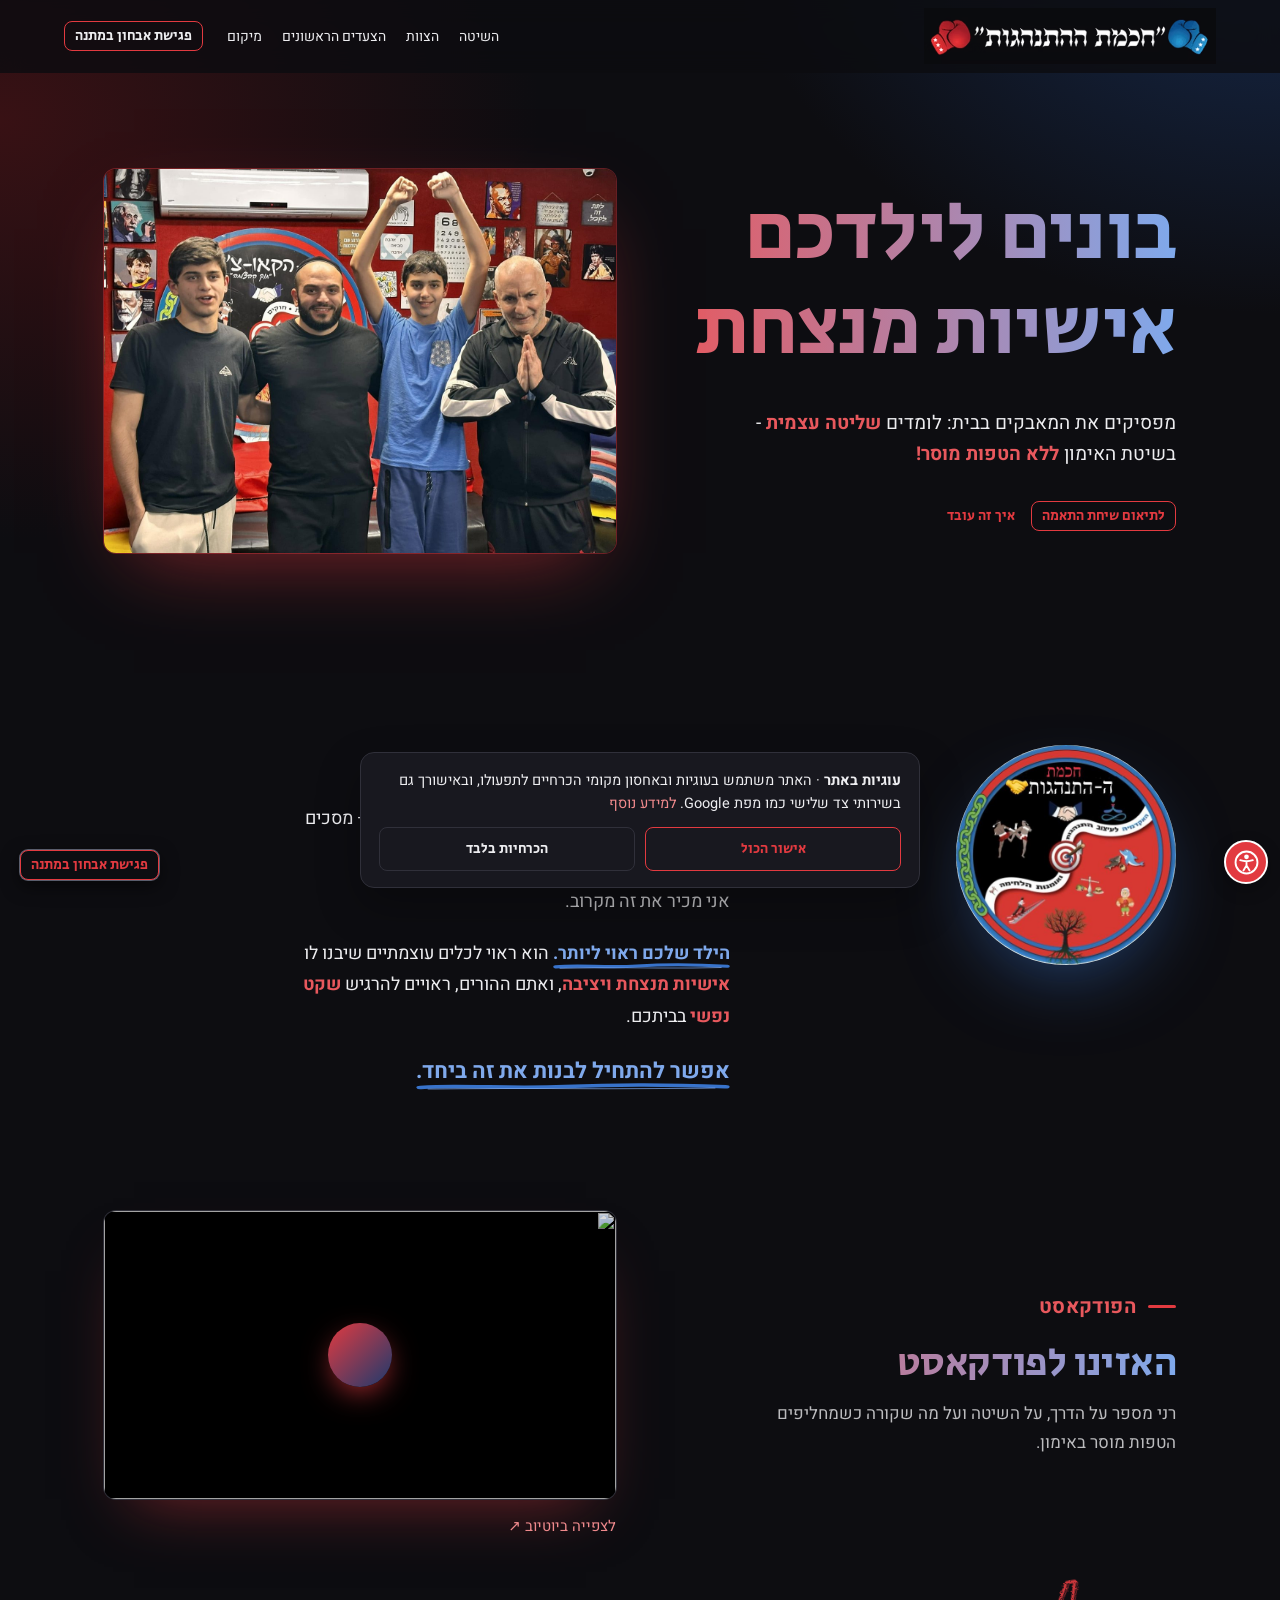
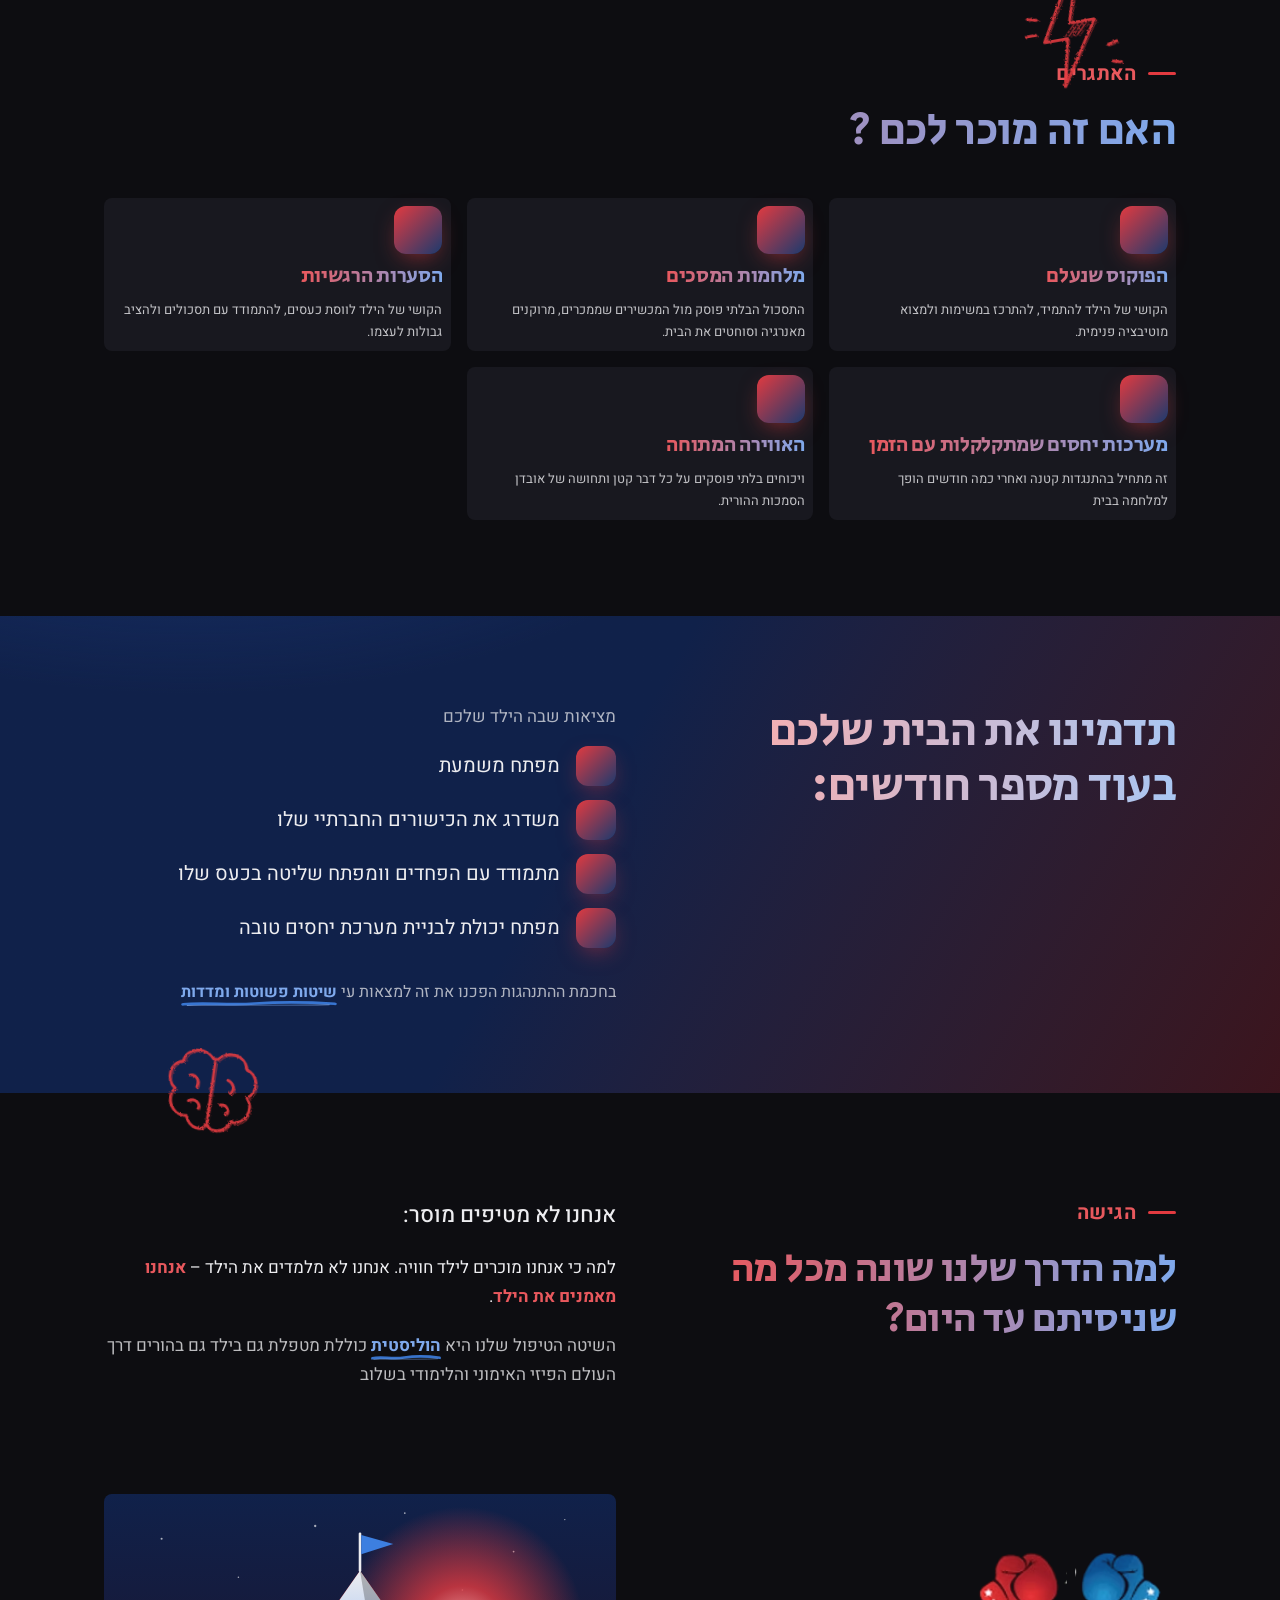
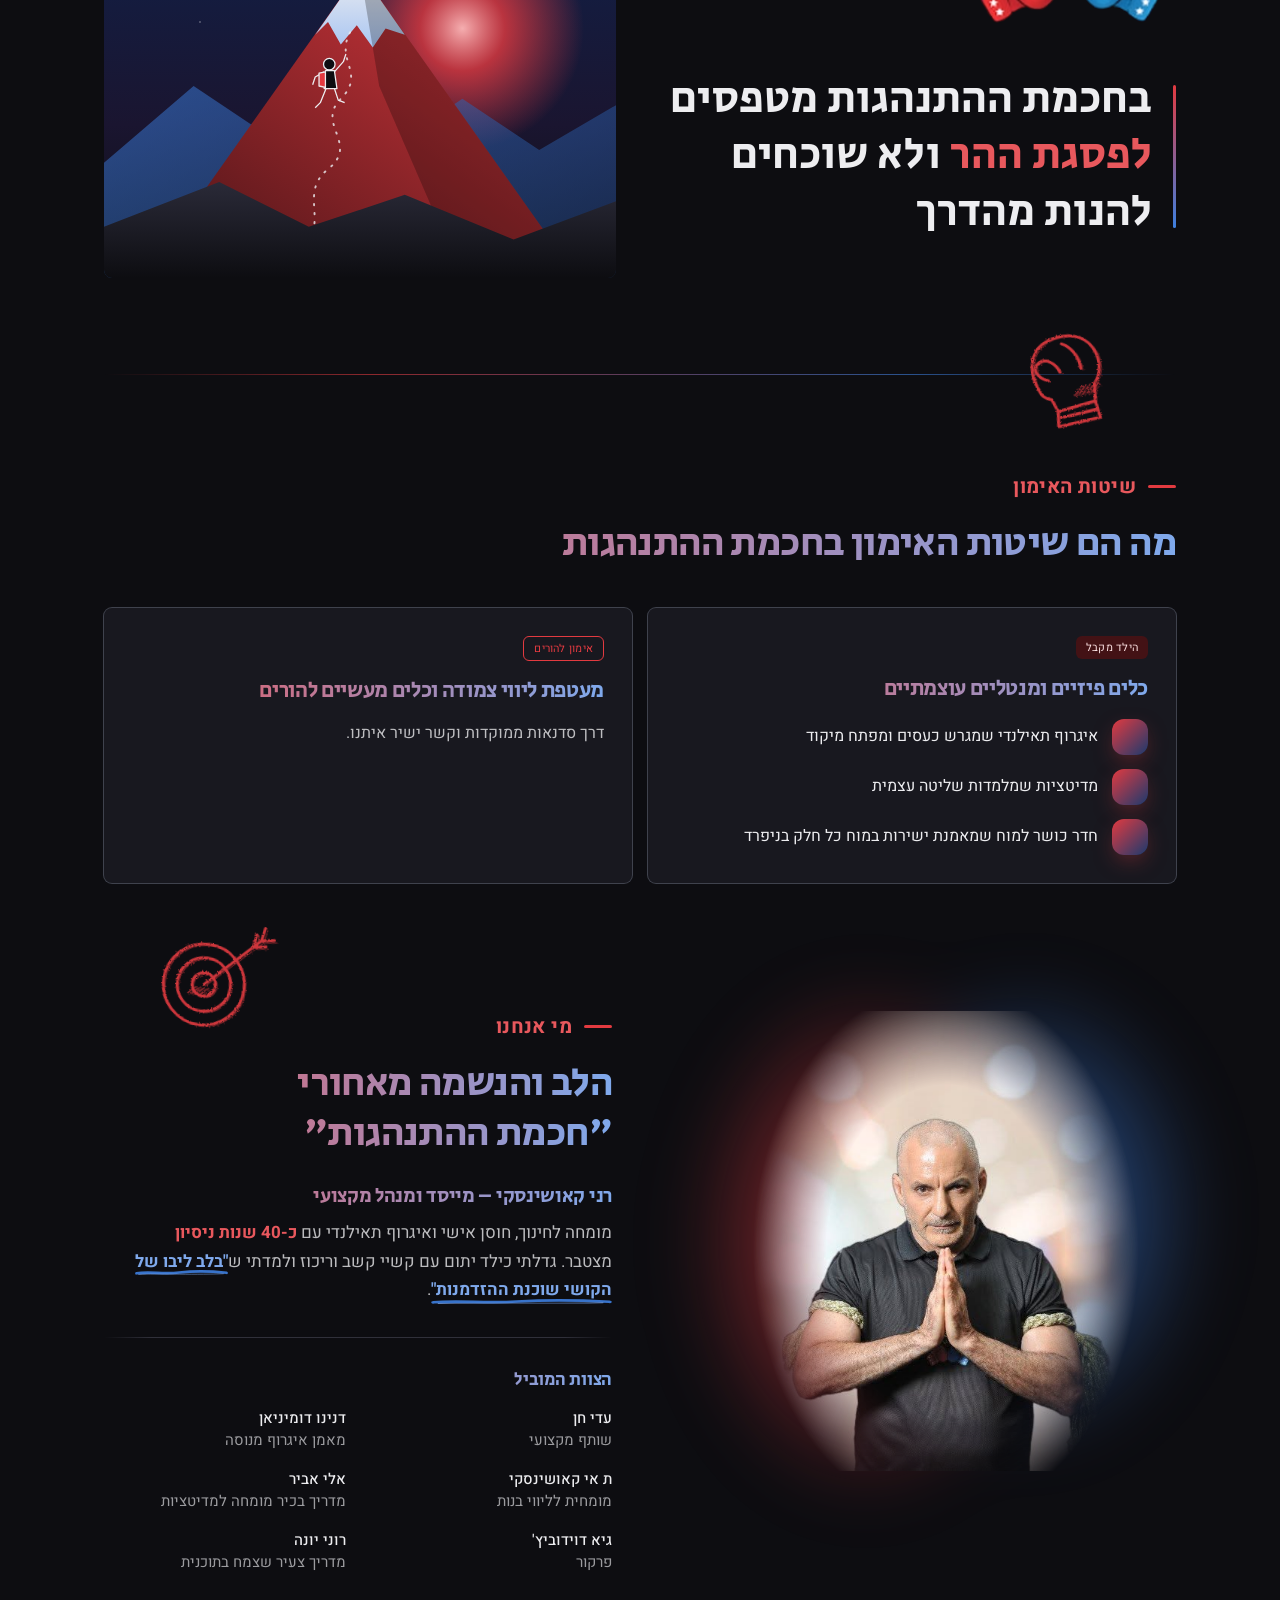
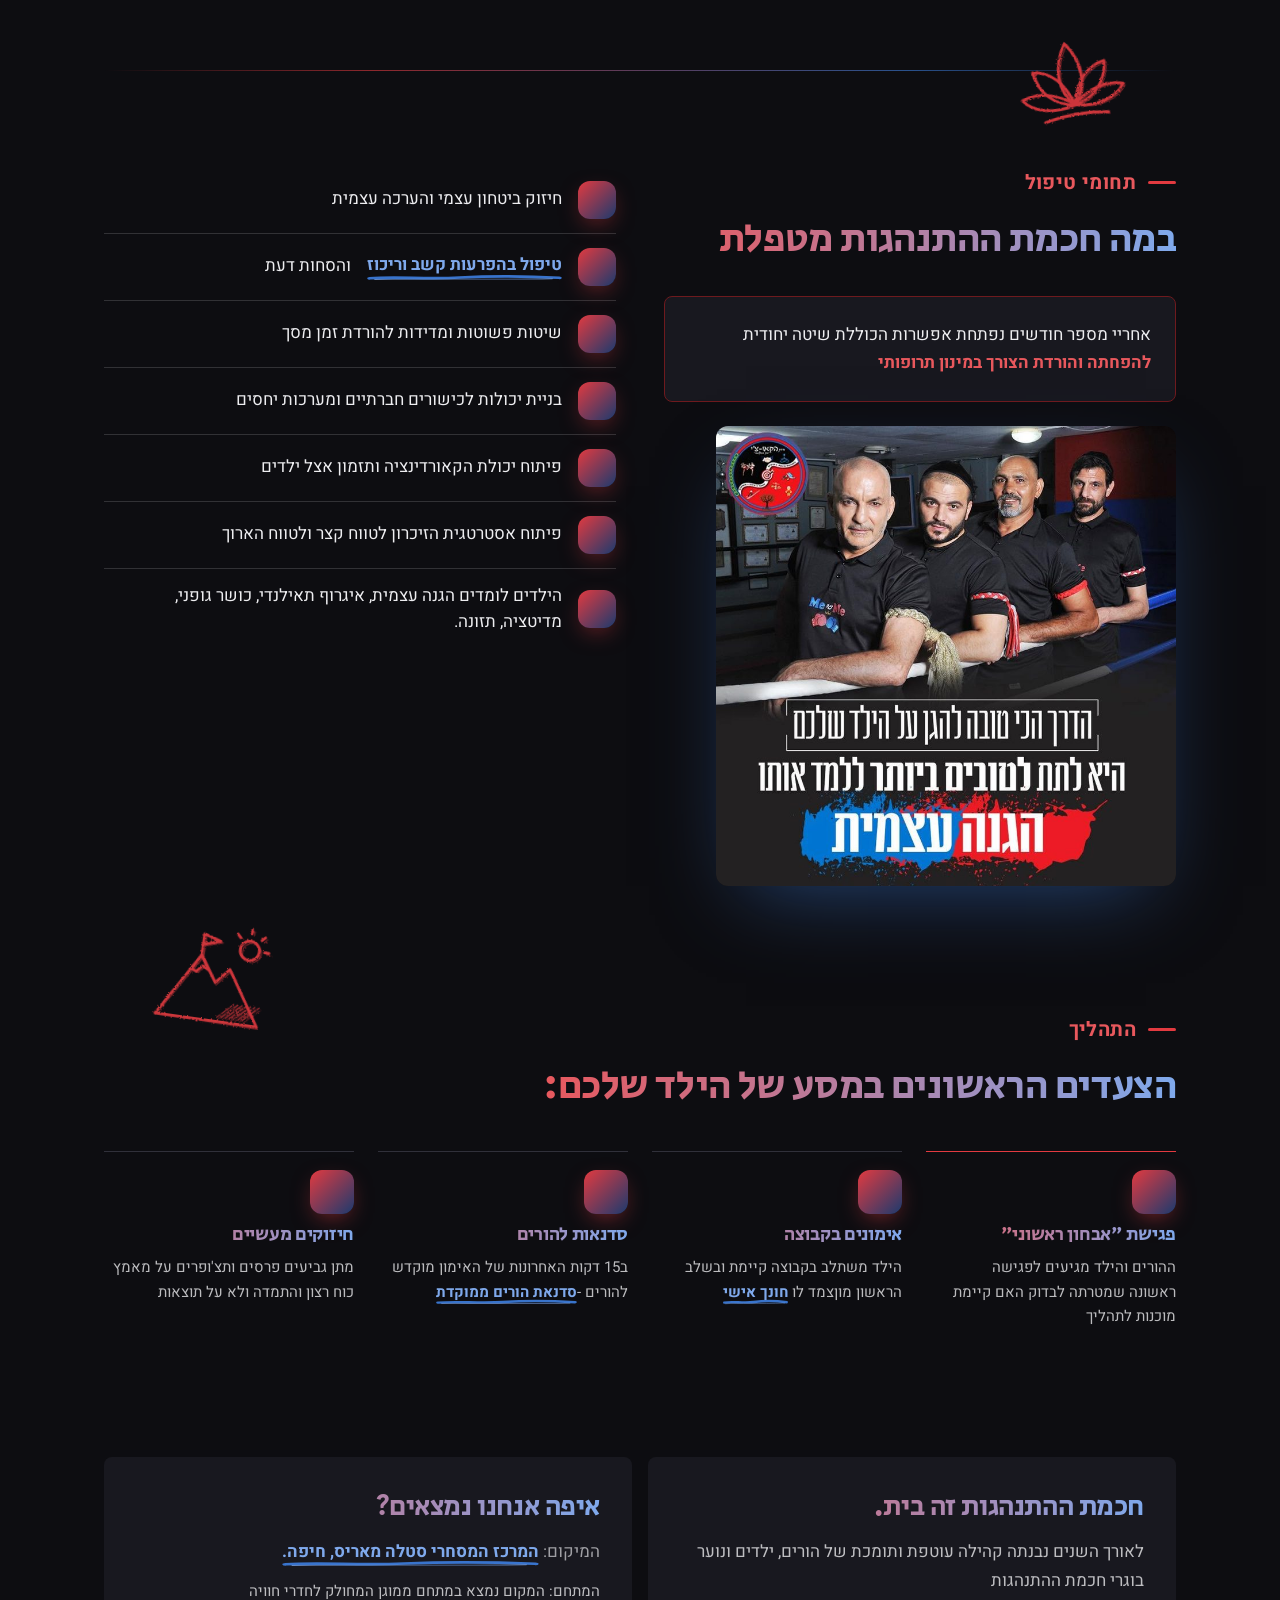
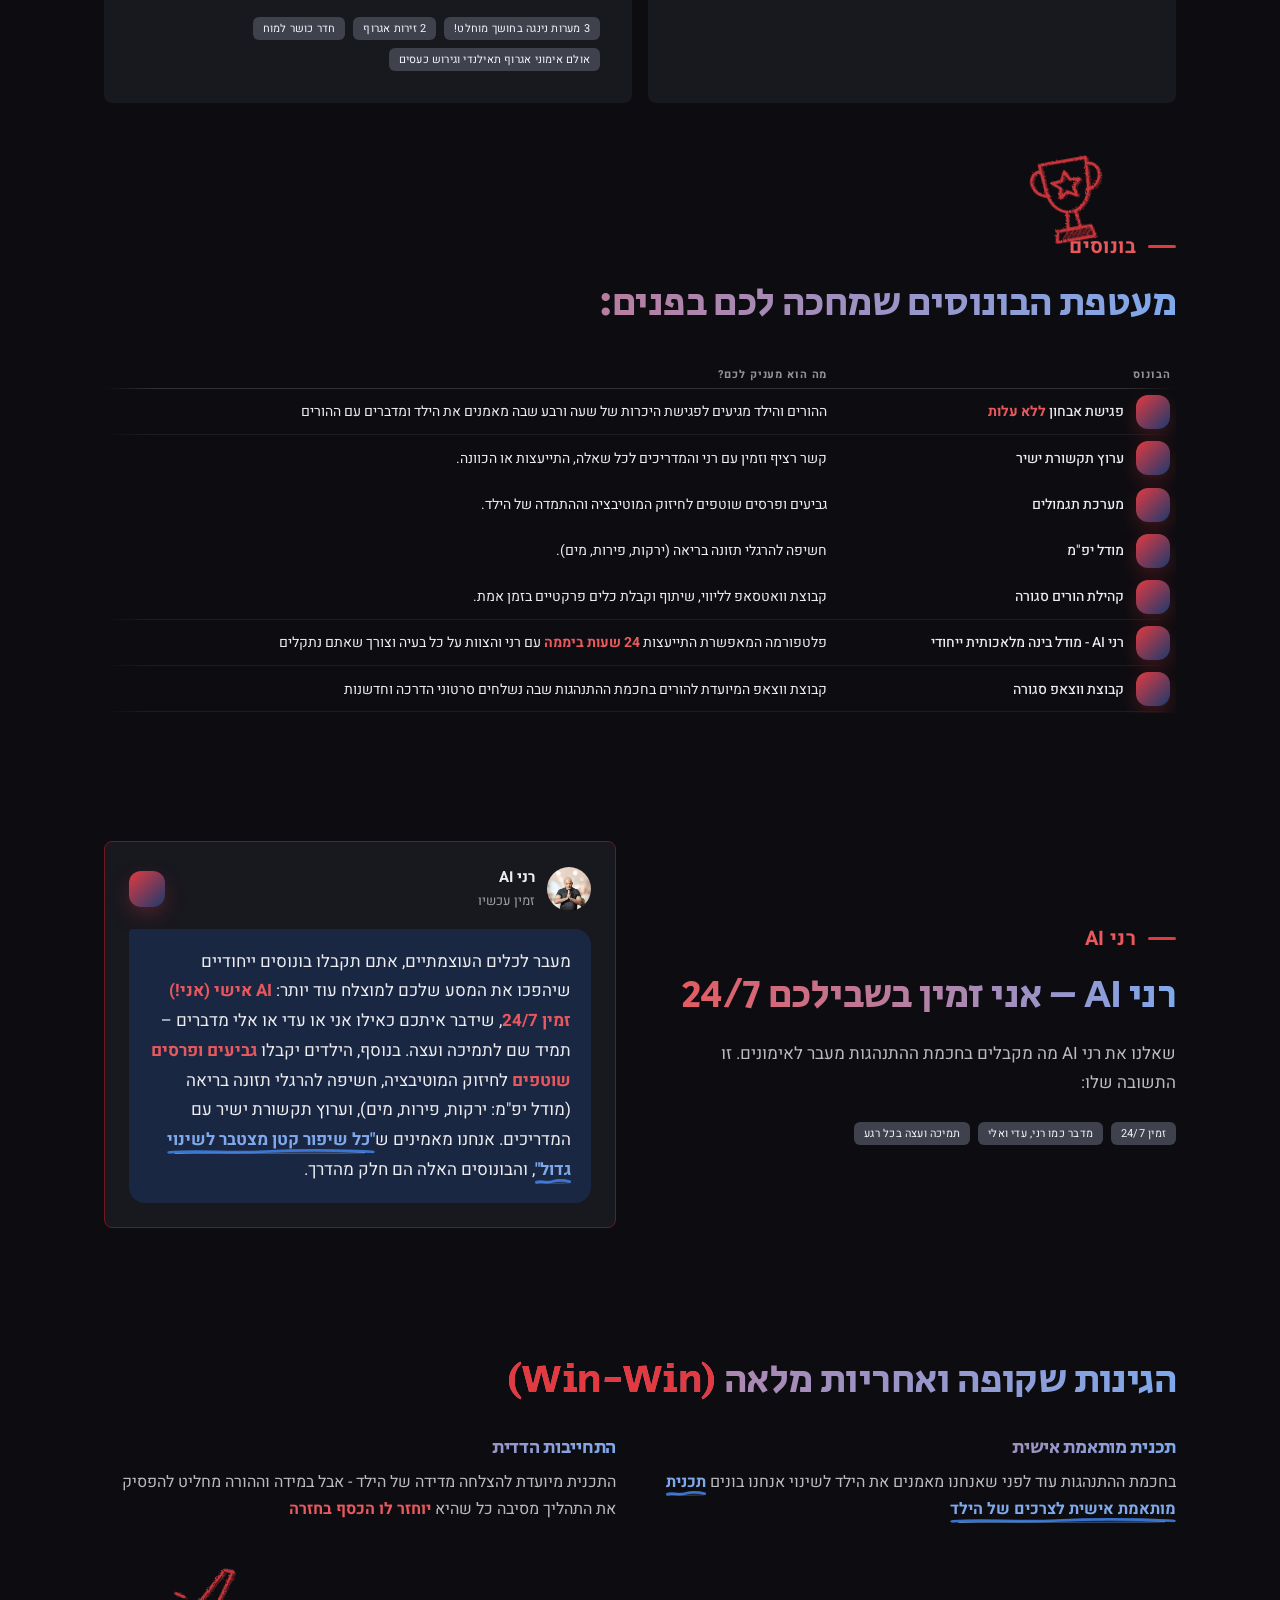
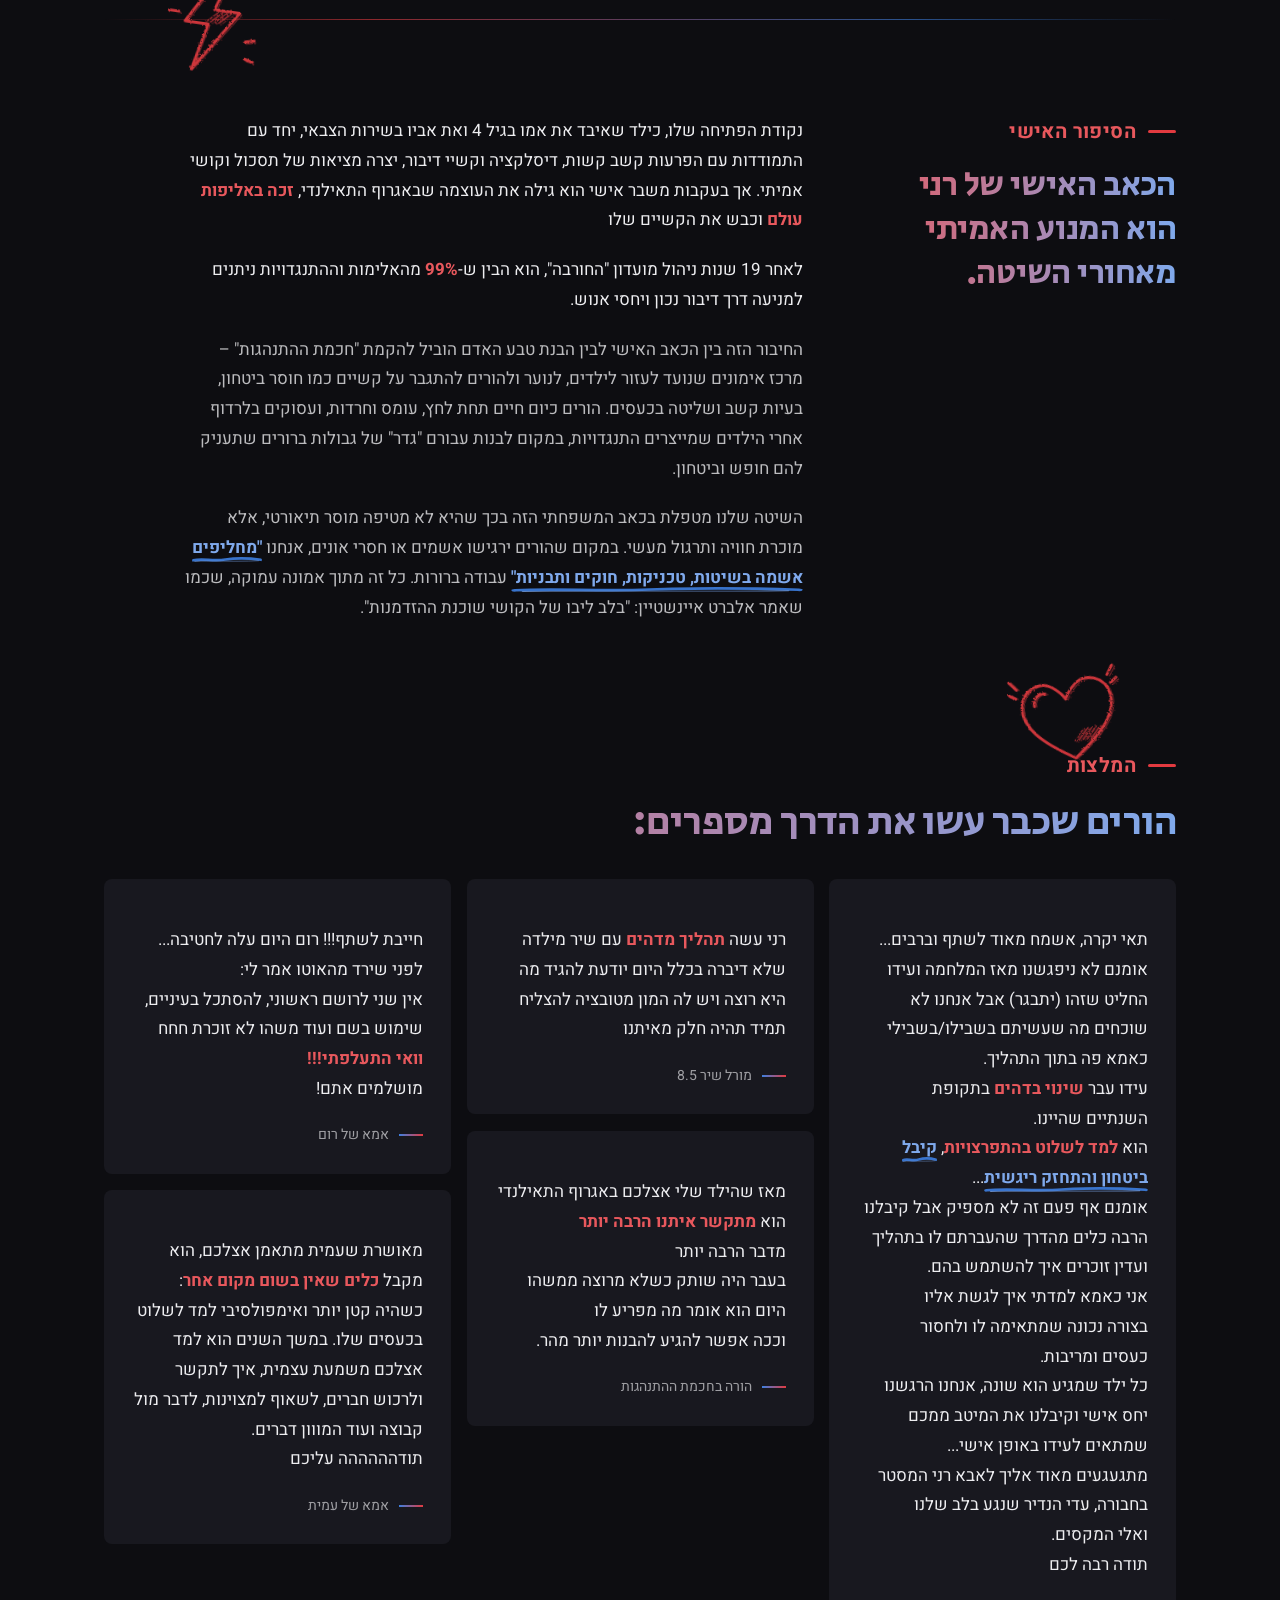
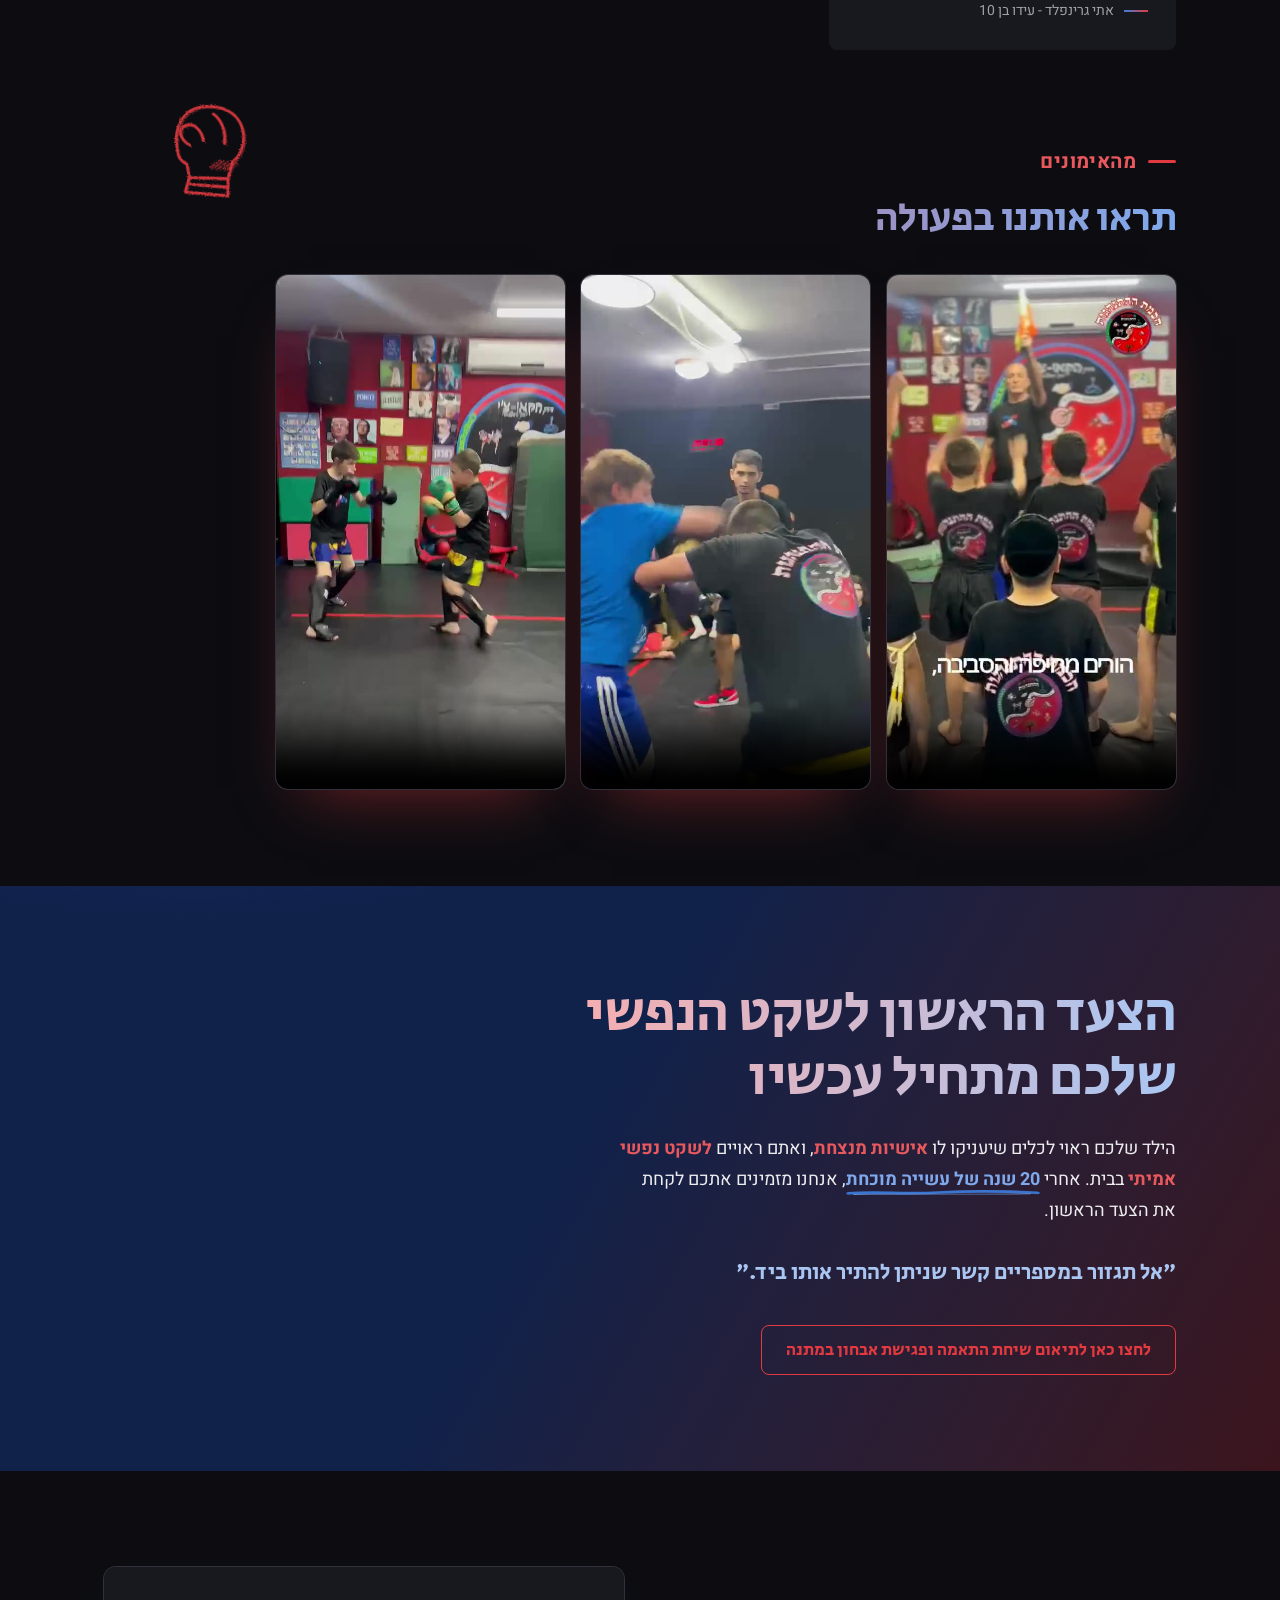
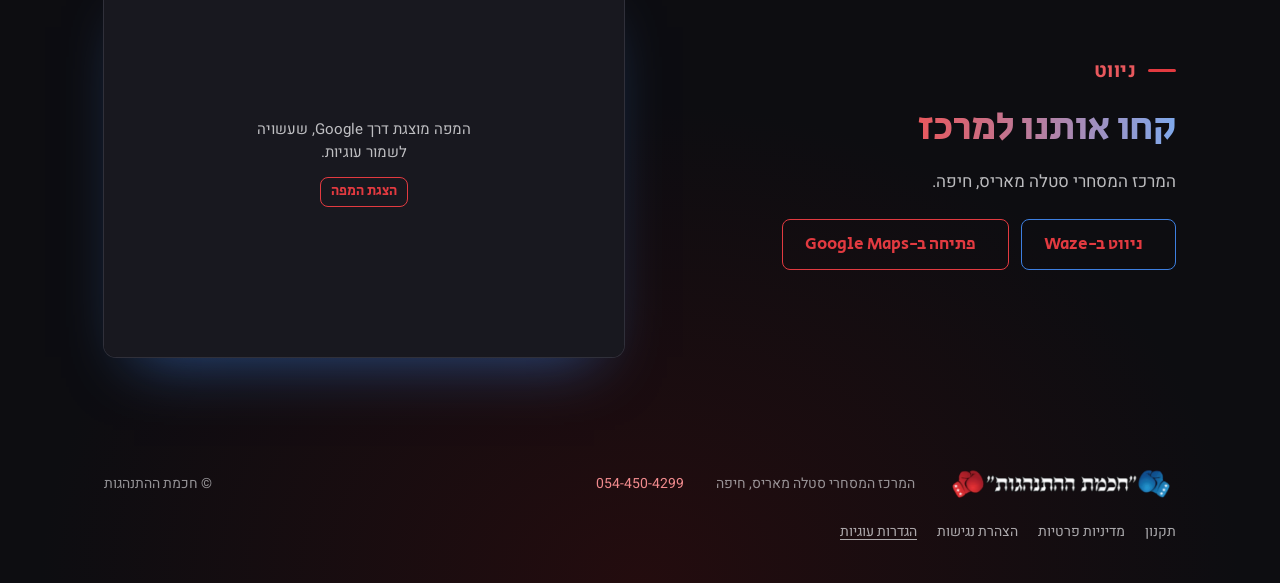
==== commit 41260782: "חיבור מערכת העריכה לאתר" ====
--- a/index.html
+++ b/index.html
@@ -2,7 +2,7 @@
 <html lang="he" dir="rtl">
 <head>
 <meta charset="utf-8">
-<script src="cms/cms-kit.js?v=32d20f4efd" data-admin-origin="https://femme-cms.femmeacademy1.workers.dev"></script>
+<script src="cms/cms-kit.js?v=b78e51345f" data-admin-origin="https://femme-cms.femmeacademy1.workers.dev"></script>
 <meta name="viewport" content="width=device-width, initial-scale=1">
 <title>חכמת ההתנהגות · בונים לילדכם אישיות מנצחת</title>
 <meta name="description" content="מרכז אימונים לילדים ולהורים בסטלה מאריס, חיפה: שליטה עצמית, ביטחון וקשב דרך איגרוף תאילנדי, מדיטציה וחדר כושר למוח – בשיטת האימון ללא הטפות מוסר. פגישת אבחון במתנה.">
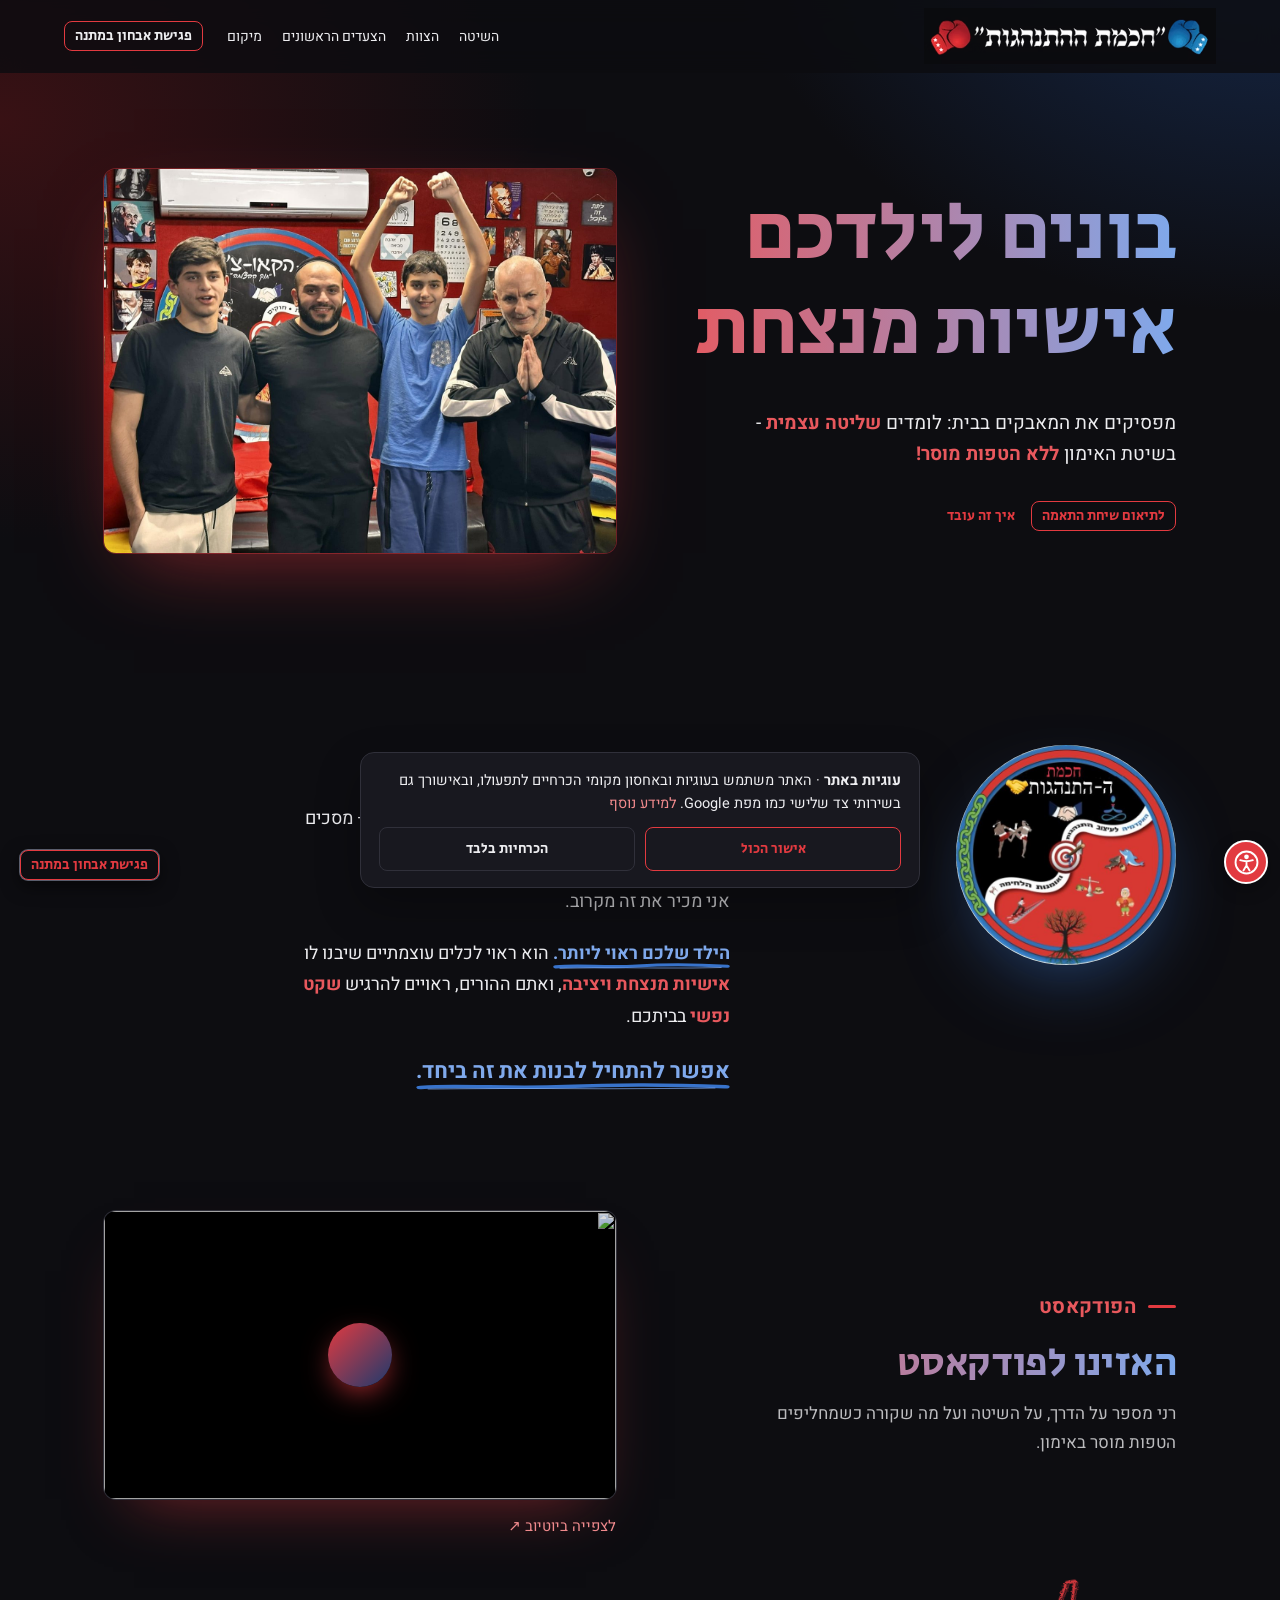
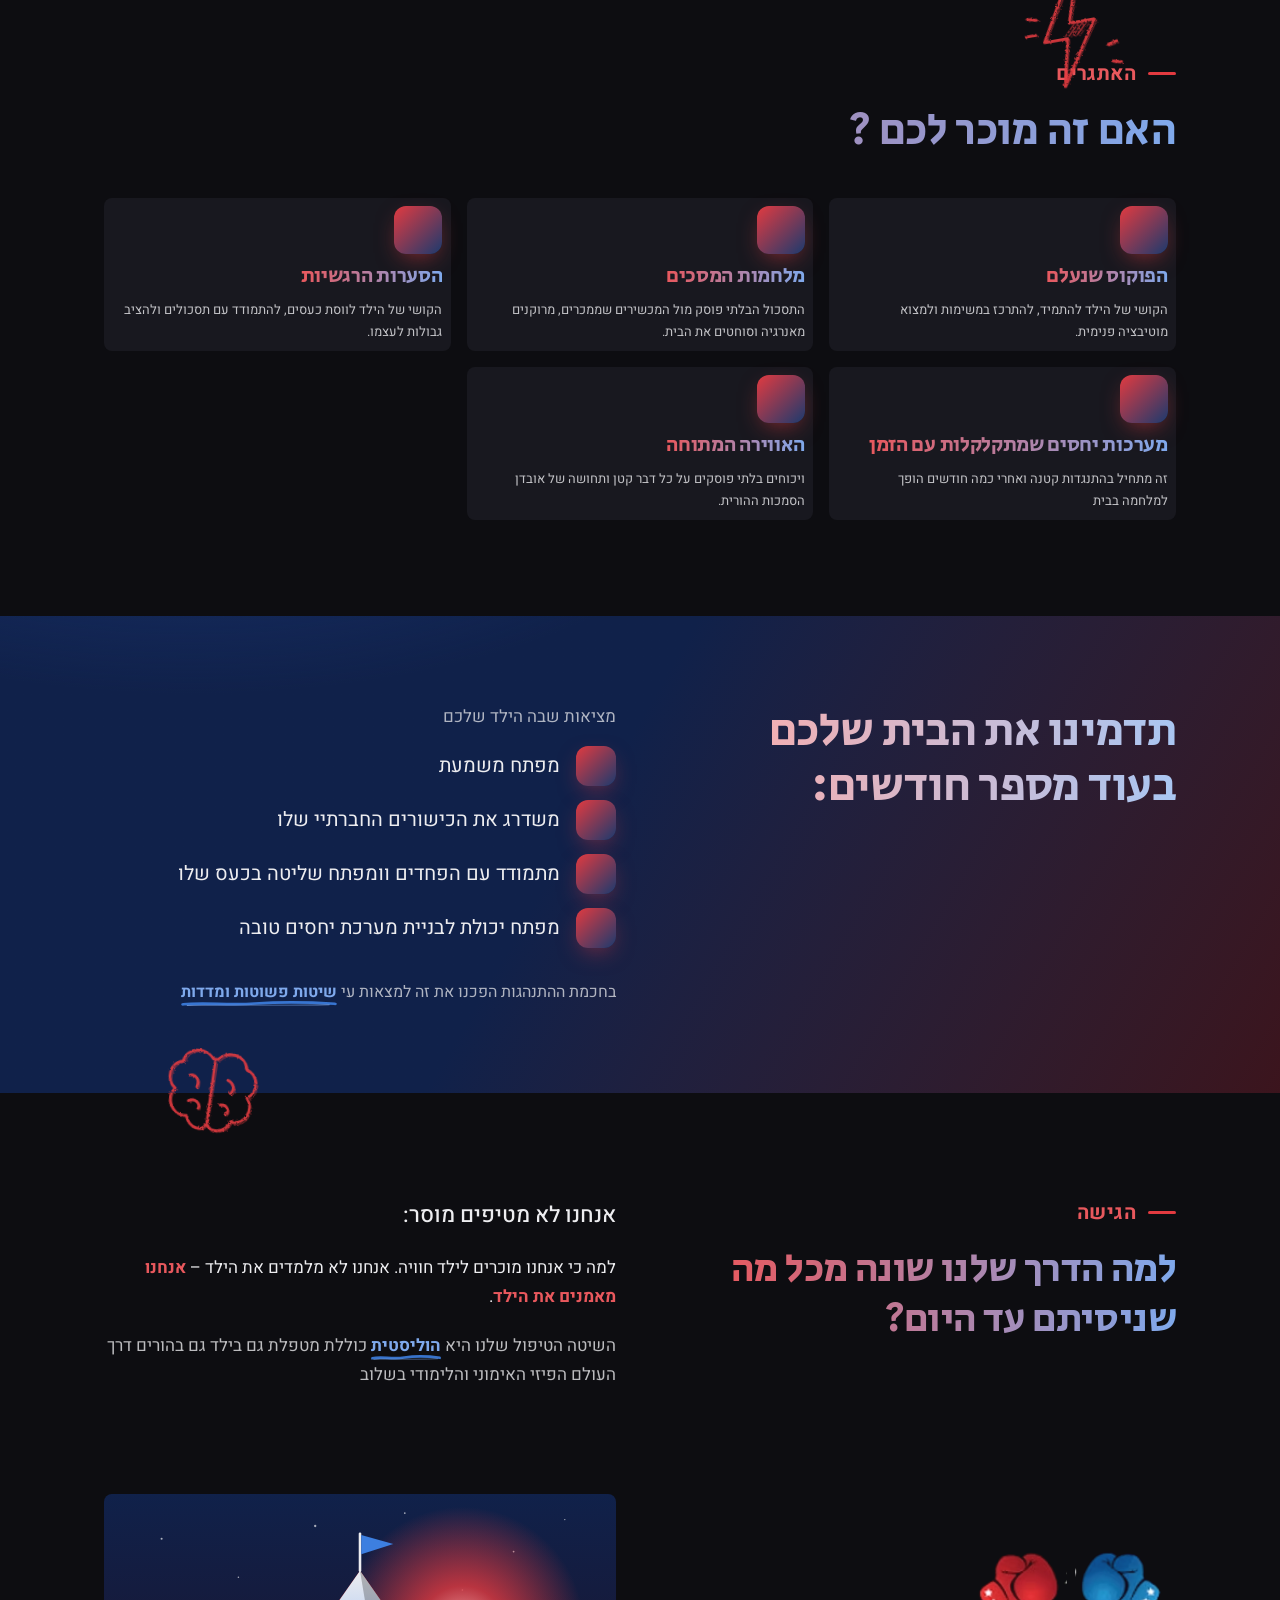
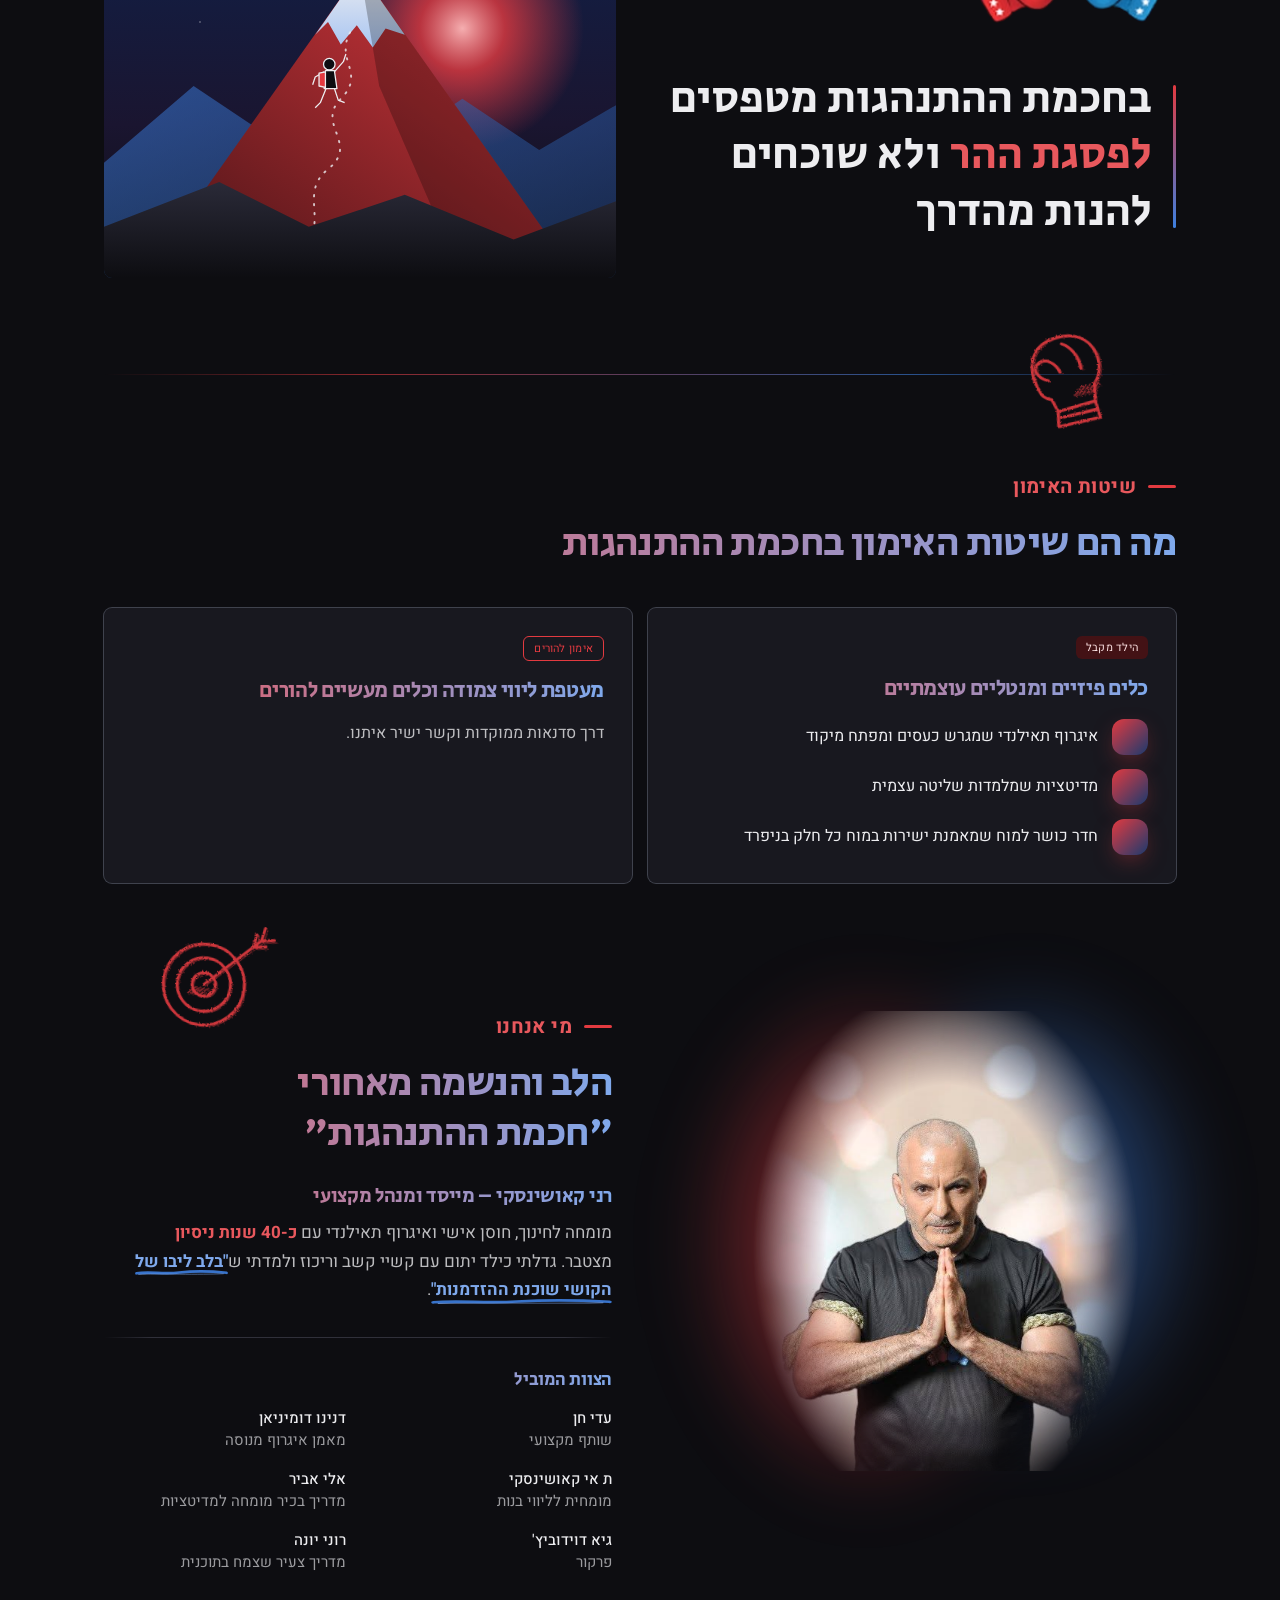
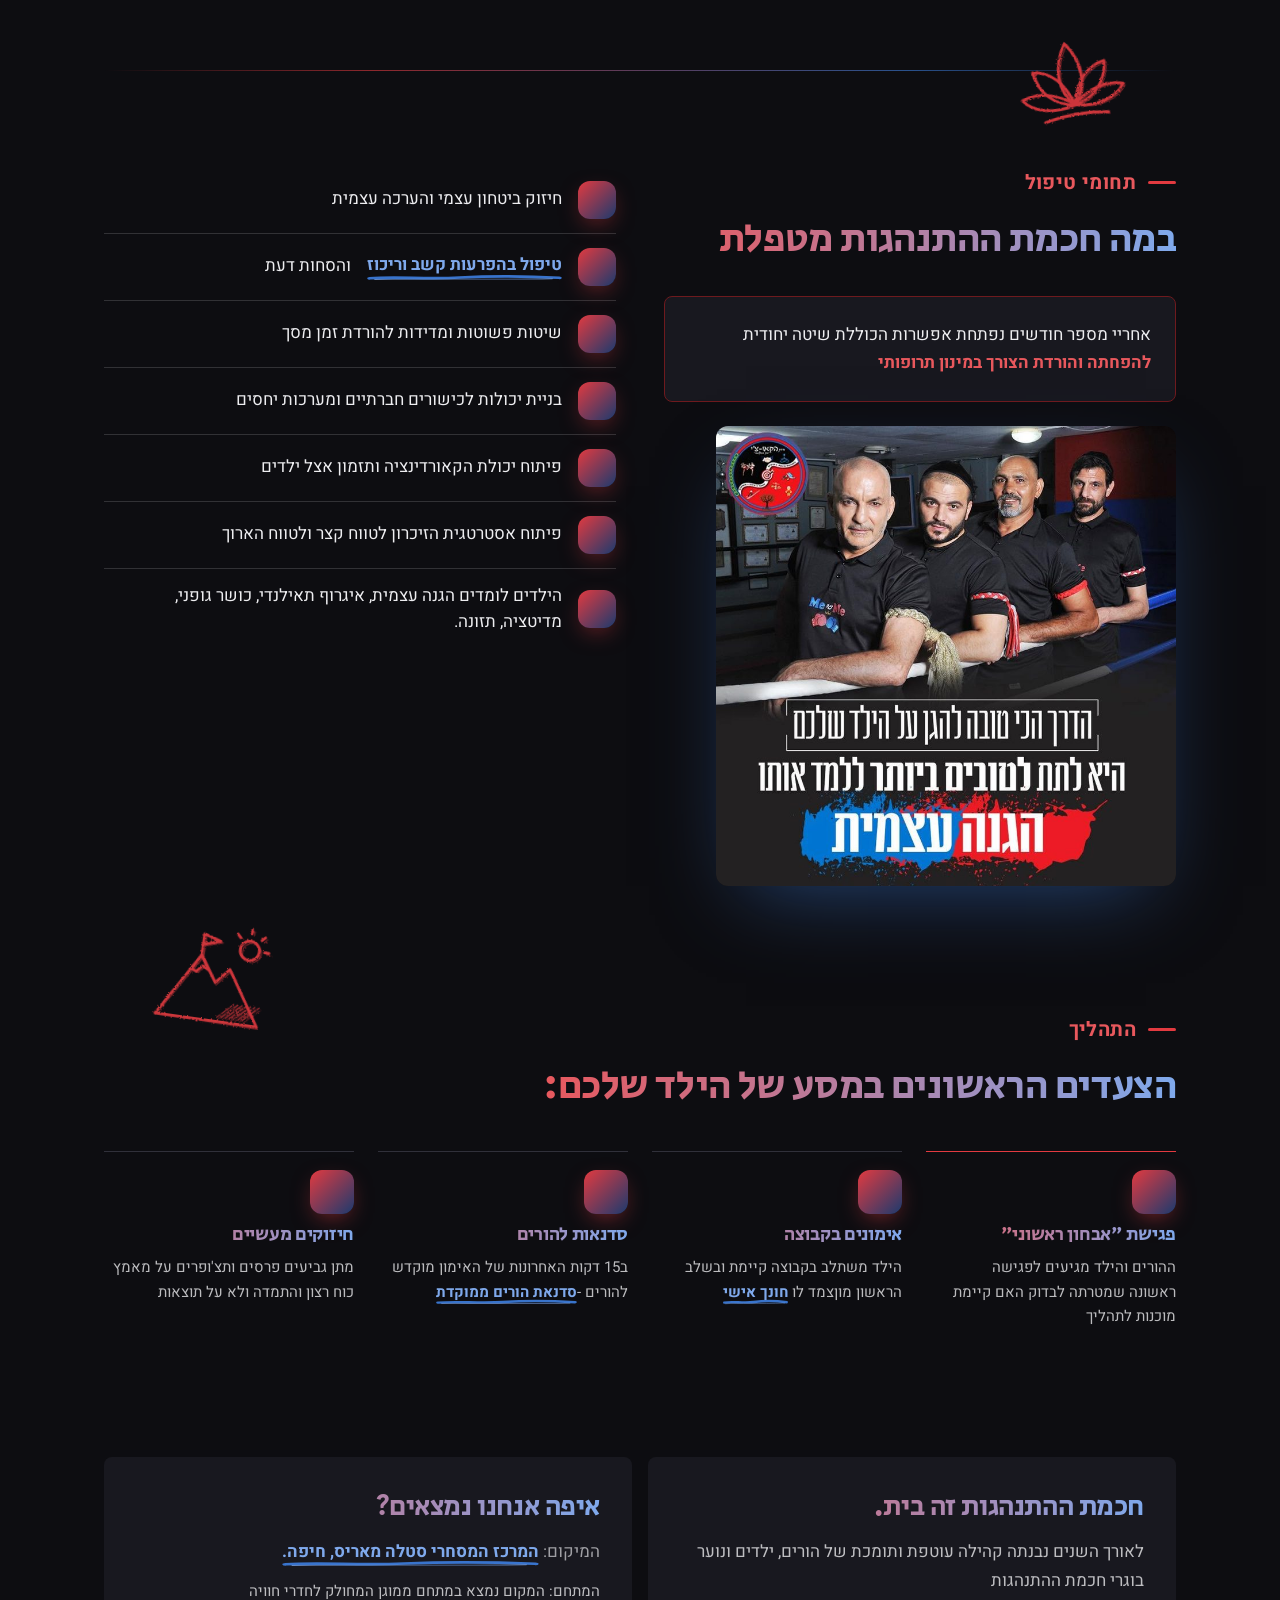
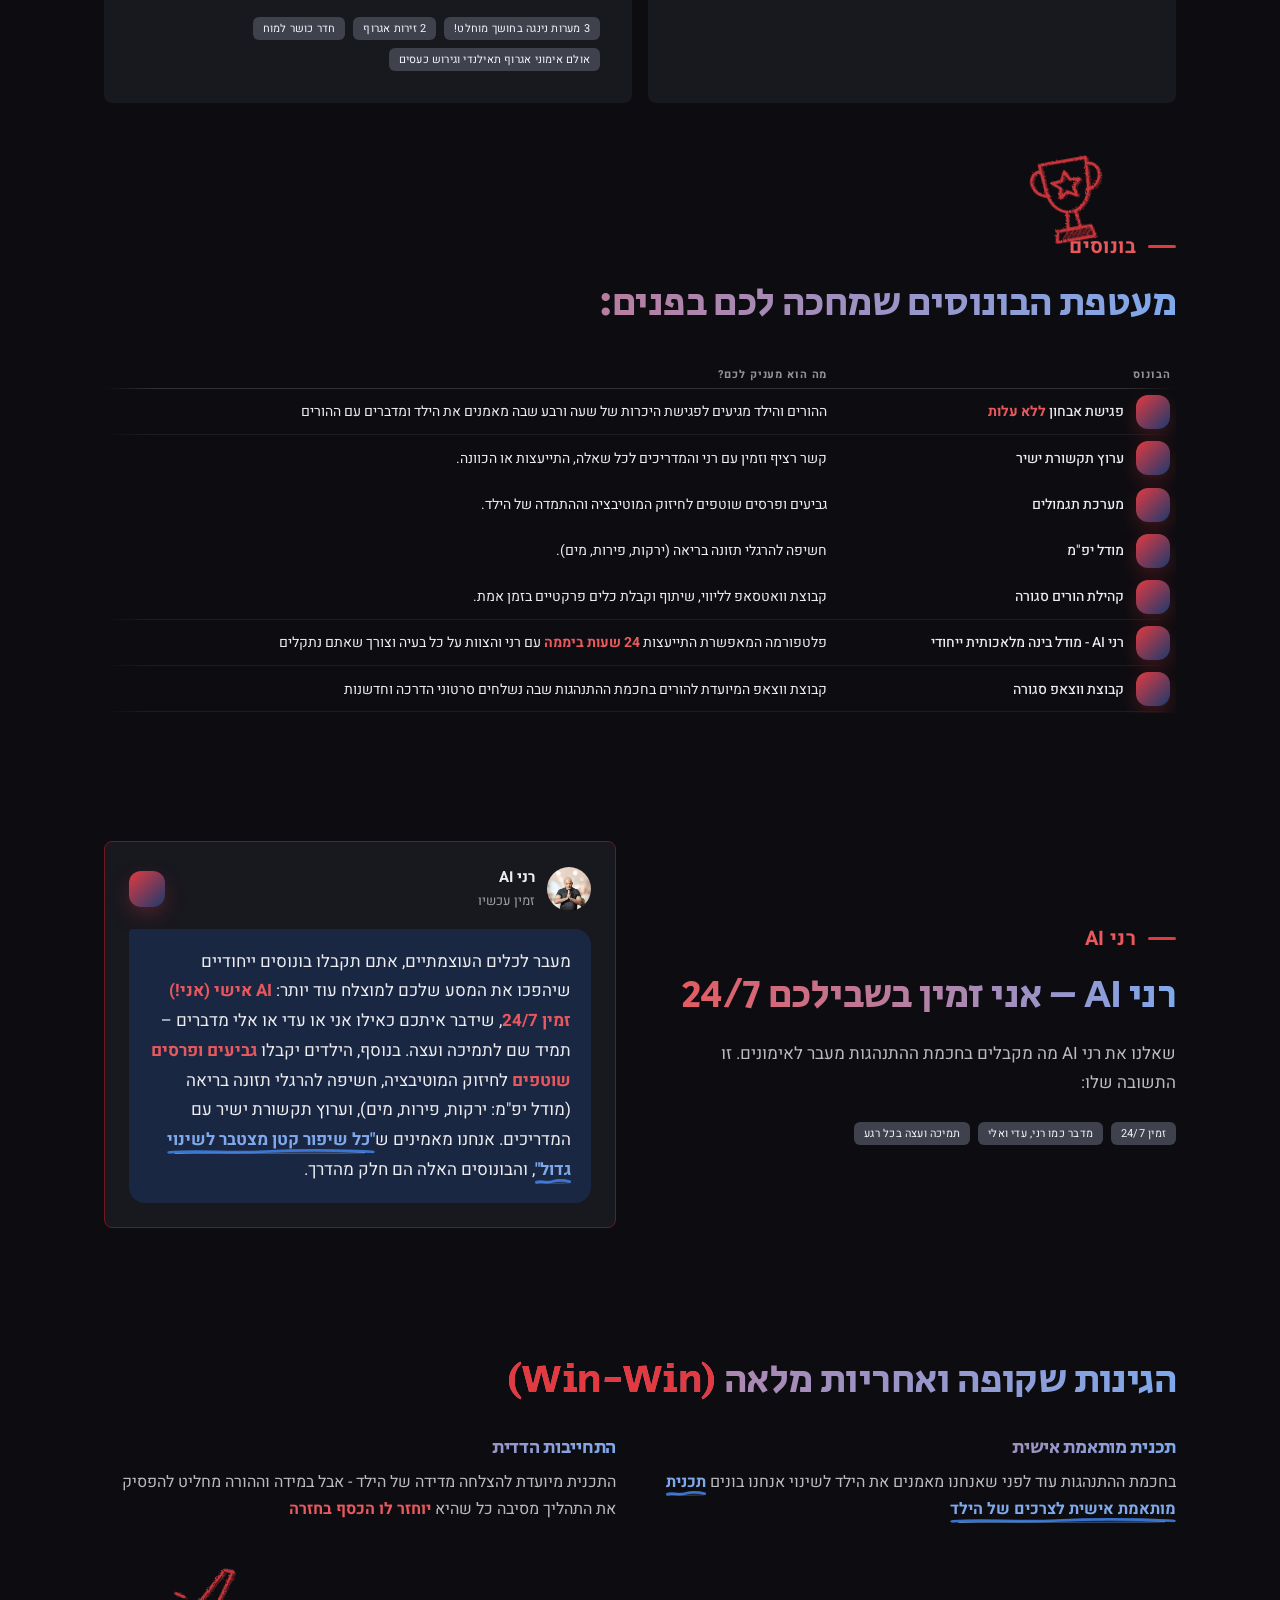
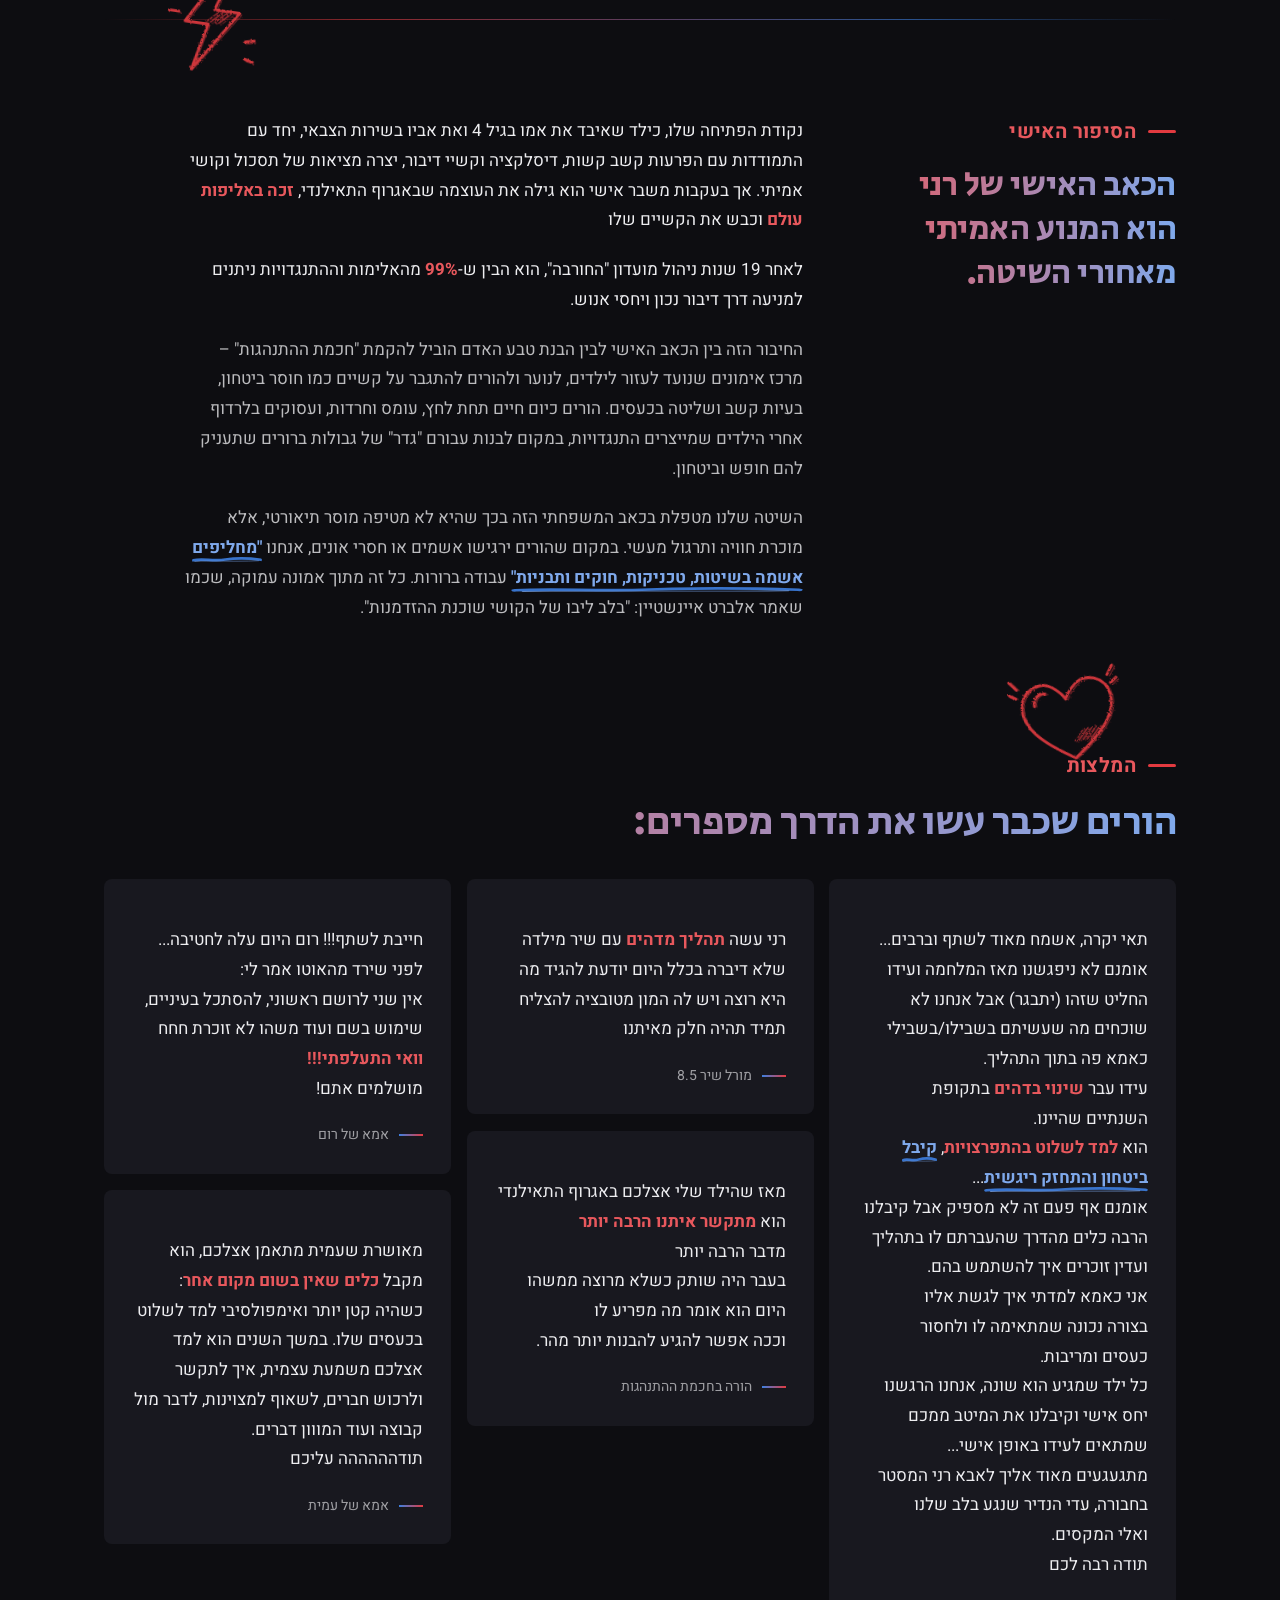
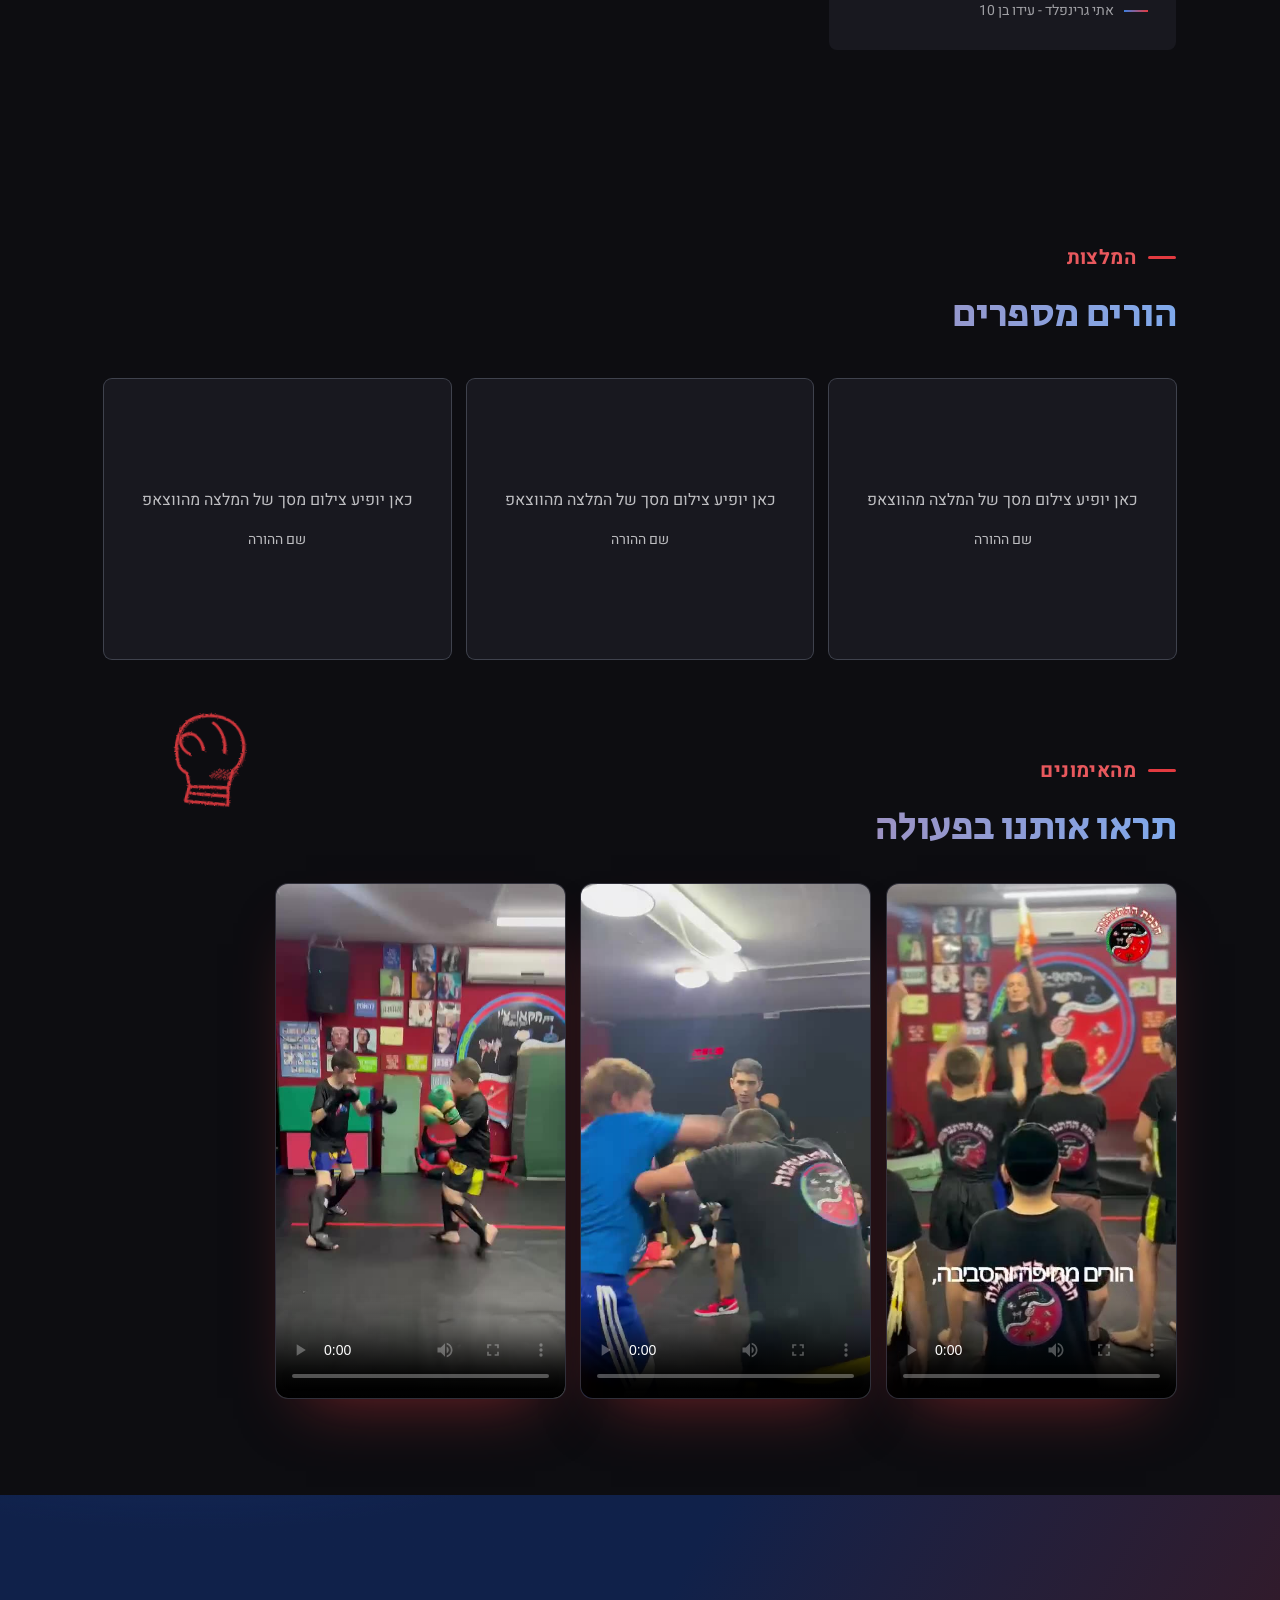
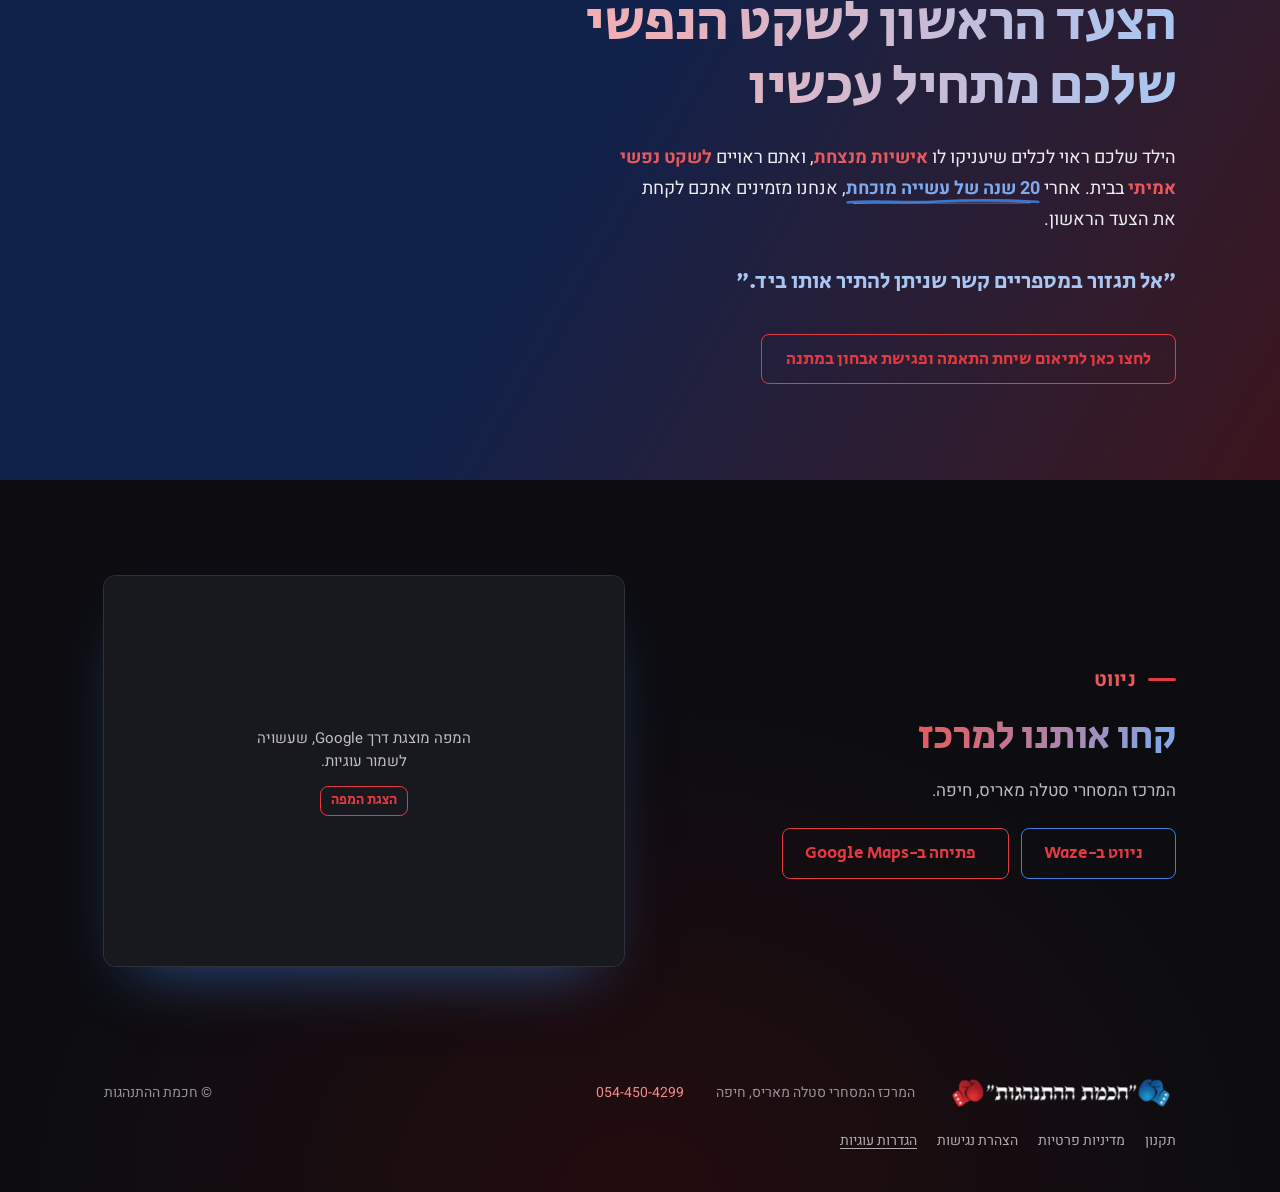
==== commit 5dcba7fc: "חיבור מערכת העריכה לאתר" ====
--- a/index.html
+++ b/index.html
@@ -2,7 +2,7 @@
 <html lang="he" dir="rtl">
 <head>
 <meta charset="utf-8">
-<script src="cms/cms-kit.js?v=b78e51345f" data-admin-origin="https://femme-cms.femmeacademy1.workers.dev"></script>
+<script src="cms/cms-kit.js?v=62cf69cbdc" data-admin-origin="https://femme-cms.femmeacademy1.workers.dev"></script>
 <meta name="viewport" content="width=device-width, initial-scale=1">
 <title>חכמת ההתנהגות · בונים לילדכם אישיות מנצחת</title>
 <meta name="description" content="מרכז אימונים לילדים ולהורים בסטלה מאריס, חיפה: שליטה עצמית, ביטחון וקשב דרך איגרוף תאילנדי, מדיטציה וחדר כושר למוח – בשיטת האימון ללא הטפות מוסר. פגישת אבחון במתנה.">
